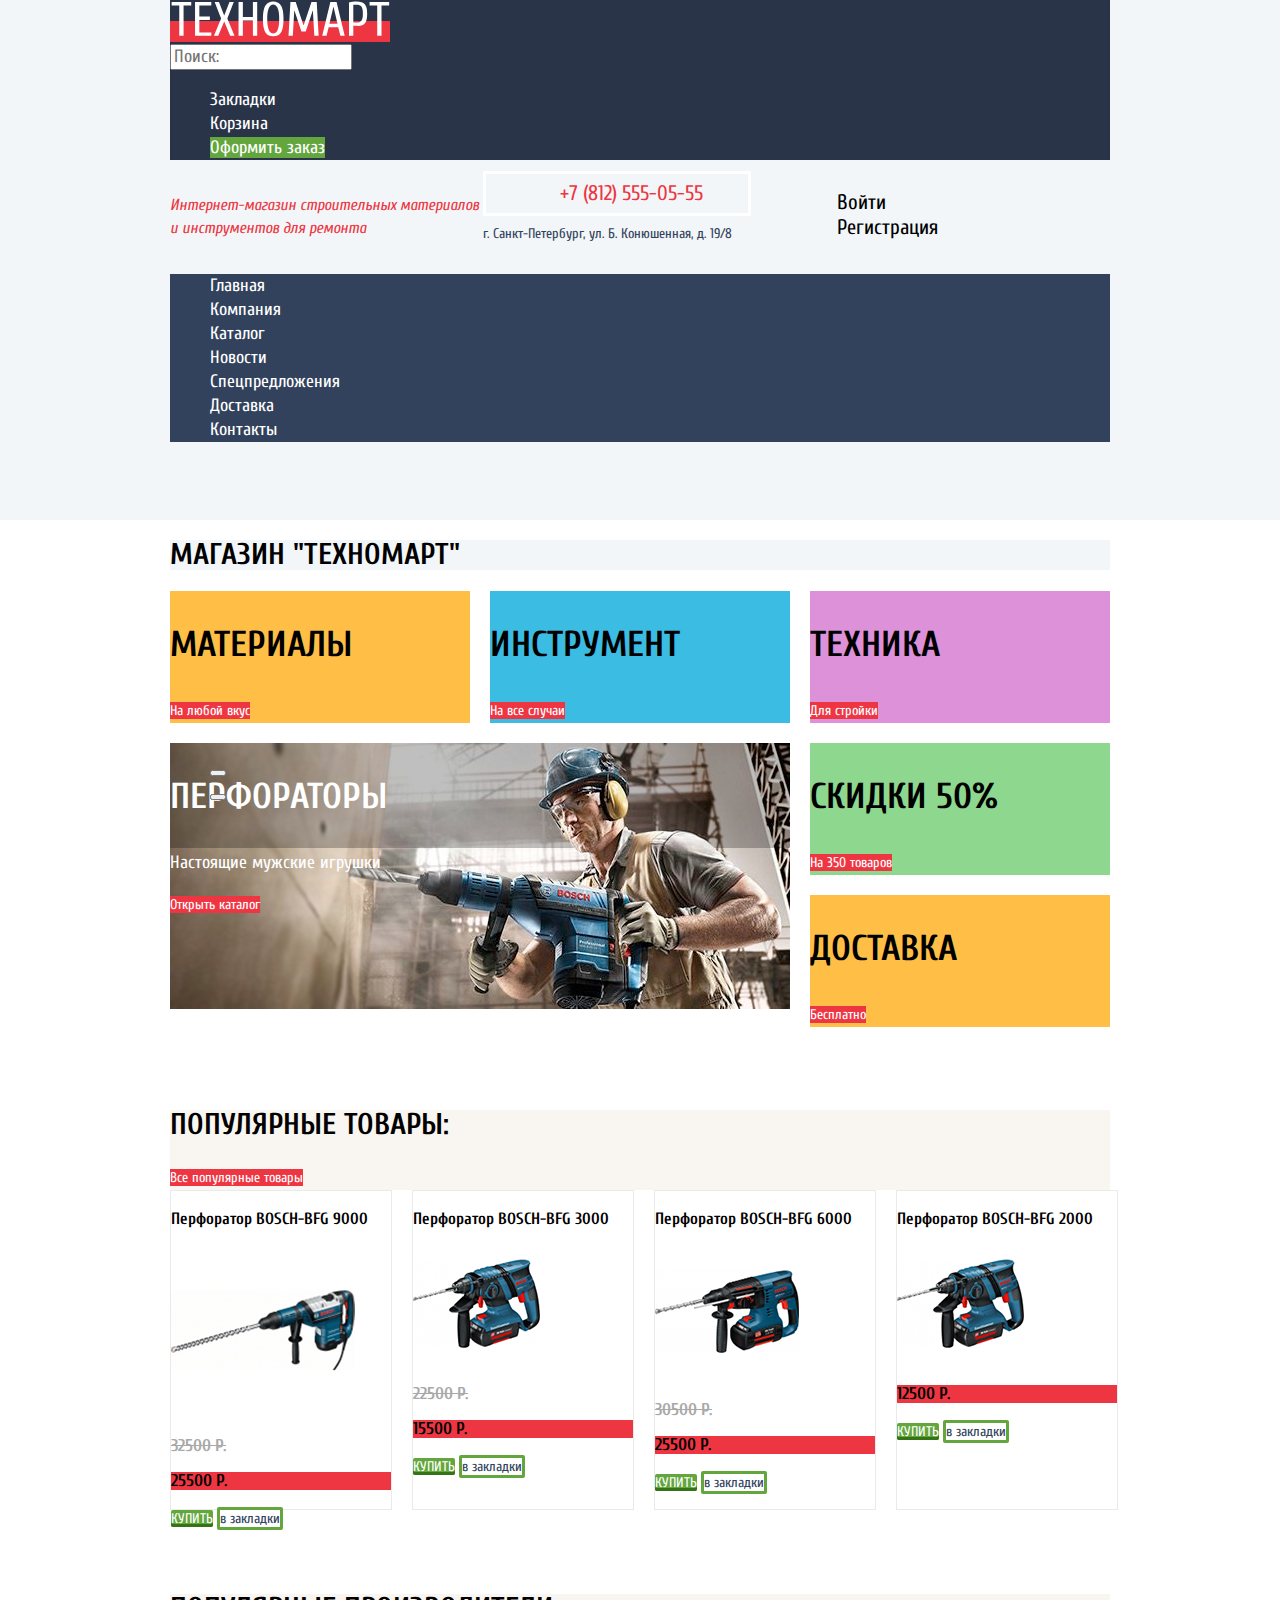
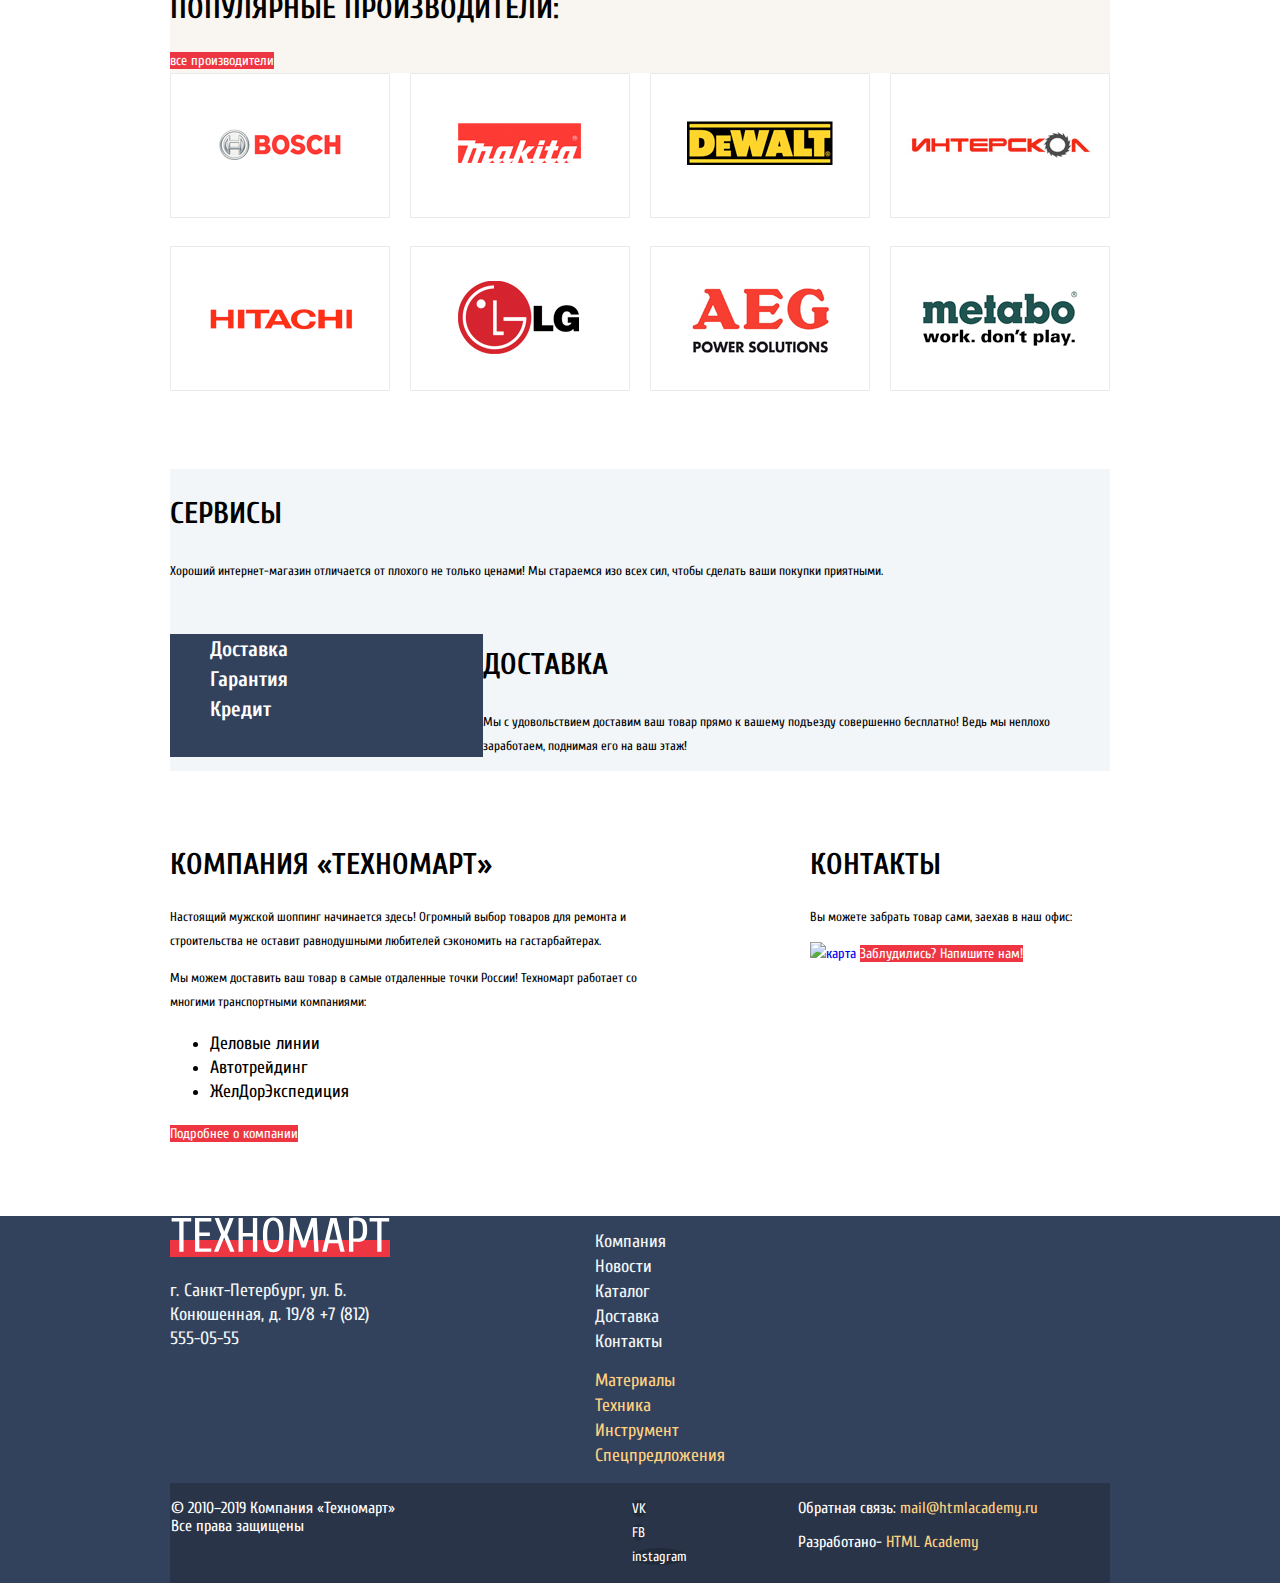
==== index.html @ 8d233dd9 "Update index.html" ====
<!DOCTYPE html>
<html class="page" lang="ru">
<head>
  <meta charset="UTF-8">
  <title>Магазин "Техномарт"</title>
  <link rel="stylesheet" href="https://fonts.googleapis.com/css2?family=Cuprum:wght@400;700&family=PT+Sans:wght@400;700&display=swap">
  <link href="css/normalize.css" rel="stylesheet">
  <link href="css/style.css" rel="stylesheet">
</head>
<body class="page-body">
<header class="main-header">
    <div class="main-navigation-wrapper">
        <div class="header-top">
            <a class="main-logo"> 
                <img src="img/logo.svg" width="220" height="47" alt="логотип Техномарт">
            </a>
            <form class="search" action="#" method="post">
                <input type="search" name="search" placeholder="Поиск:">
            </form>
            <ul class="checkout">
                <li><a class="marks" href="blank.html">Закладки</a></li>
                <li><a class="basket" href="blank.html">Корзина</a></li>
                <li><a class="make-order" href="blank.html">Оформить заказ</a></li>
            </ul>
        </div>
        <div class="information">
            <div class="information-column-left">
                <p class="store-description"><i>Интернет-магазин строительных материалов и инструментов для ремонта
                </i></p>
            </div>
            <div class="information-column-middle">
                <a class="telephone" href="tel:+7 (812) 555-05-55">+7 (812) 555-05-55</a>
                <p class="address">г. Санкт-Петербург, ул. Б. Конюшенная, д. 19/8</p>
            </div>
            <div class="information-column-right">
                <ul class="registration">
                    <li><a href="blank.html">Войти</a></li>
                    <li><a href="blank.html">Регистрация</a></li>
                </ul>
            </div>
        <nav class="main-navigation">
            <ul class="main-navigation-list">
                <li> <a>Главная</a></li>
                <li> <a href="blank.html">Компания</a></li>
                <li> <a href="сatalog.html">Каталог</a></li>
                <li> <a href="blank.html">Новости</a></li>
                <li> <a href="blank.html">Спецпредложения</a></li>
                <li> <a href="blank.html">Доставка</a></li>
                <li> <a href="blank.html">Контакты</a></li>
            </ul>
        </nav>
    </div>
</header>
<main class="container ">
    <h1>Магазин "Техномарт"</h1>
    <section class="offer">
        <h2 class="visually-hidden">предложение</h2>
        <div class="materials">
                <h3>Материалы</h3>
                <a class="entry-category" href="blank.html">На любой вкус</a>
        </div>
        <div class="tools">
            <h3>Инструмент</h3>
            <a class="entry-category" href="blank.html">На все случаи</a>
        </div>
        <div class="technics">
            <h3>Техника</h3>
            <a href="blank.html">Для стройки</a>
        </div>
        <div class="discounts">
            <h3>Скидки 50%</h3>
            <a class="entry-category" href="blank.html">На 350 товаров</a>
        </div>
        <div class="delivery">
            <h3>Доставка</h3>
            <a class="entry-category" href="blank.html">Бесплатно</a>
        </div>
    <section class="slider">
        <div class="slide slide-active slide-perforator">
            <h3>Перфораторы</h3>
            <p>Настоящие мужские игрушки</p>
            <a class="open-button" href="сatalog.html">Открыть каталог</a> 
        </div>
        <div class="slide slide-drill">
            <h3>Дрели</h3>
            <p>Соседям на радость!</p>
            <a class="open-button" href="сatalog.html">Открыть каталог</a>     
        </div>
        <ul class="arrows">
            <li><button class="arrow-button-prev"></button></li>
            <li><button class="arrow-button-next"></button></li>  
        </ul>
        <ul class="dots">
            <li><button class="dot-button dot-button-active"></button></li>
            <li><button class="dot-button"></button></li>
        </ul>           
    </section> 
    </section>          
    <section class="product">
        <div class="popular">
            <h2>Популярные товары:</h2>
            <a class="open-button" href="blank.html">Все популярные товары</a>
        </div>
        <ul class="popular-products-list">
            <li class="products-item">
                <h3>Перфоратор BOSCH-BFG 9000</h3>
                <img src="img/product03.jpg" width="184" height="164" alt="Перфоратор BOSCH-BFG 9000">
                <p class="old-price">32500 Р.</p>
                <p class="new-price">25500 Р.</p>
                <div class="buttons-wrapper">
                    <a class="buttons-wrapper-buy" href="blank.html">купить</a>
                    <a class="buttons-wrapper-marks" href="blank.html">в закладки</a>
                </div>
            </li>
            <li class="products-item new">
                <h3>Перфоратор BOSCH-BFG 3000</h3>
                <img src="img/product02.jpg" width="127" height="112" alt="Перфоратор BOSCH-BFG 3000">
                <p class="old-price">22500 Р.</p>
                <p class="new-price">15500 Р.</p>
                <div class="buttons-wrapper">
                    <a class="buttons-wrapper-buy" href="blank.html">купить</a>
                    <a class="buttons-wrapper-marks" href="blank.html">в закладки</a>
                </div>
            </li> 
            <li class="products-item">
                <h3>Перфоратор BOSCH-BFG 6000</h3>
                <img src="img/product01.jpg" width="144" height="128" alt="Перфоратор BOSCH-BFG 6000">
                <p class="old-price">30500 Р.</p>
                <p class="new-price">25500 Р.</p>
            <div class="buttons-wrapper">
                <a class="buttons-wrapper-buy" href="blank.html">купить</a>
                <a class="buttons-wrapper-marks" href="blank.html">в закладки</a>
            </div>
            </li>        
            <li class="products-item new">
                <h3>Перфоратор BOSCH-BFG 2000</h3>
                <img src="img/product02.jpg" width="127" height="112" alt="Перфоратор BOSCH-BFG 2000">
                <p class="new-price">12500 Р.</p>
                <div class="buttons-wrapper">
                    <a class="buttons-wrapper-buy" href="blank.html">купить</a>
                    <a class="buttons-wrapper-marks" href="blank.html">в закладки</a>
                </div> 
        </li>
    </ul>
    </section>
    <section class="producers">
        <div class="popular">
            <h2>Популярные Производители:</h2>
            <a class="open-button" href="blank.html">все производители</a>
        </div>
        <ul class="popular-producers-list">
            <li class="producers-item">
                <a href="#">
                <img src="img/bosch.png" width="220" height="145" alt="Bosch">
                </a>
            </li>
            <li class="producers-item">
                <a href="#">
                <img src="img/makita.png" width="220" height="145" alt="Makita">
                </a>
            </li>
            <li class="producers-item">
                <a href="#">
                <img src="img/dewalt.png" width="220" height="145" alt="DeWalt">
                </a>
            </li>
            <li class="producers-item">
                <a href="#">
                <img src="img/interskol.png" width="220" height="145" alt="Интерскол">
                </a>
            </li>
            <li class="producers-item">
                <a href="#">
                <img src="img/hitachi.png" width="220" height="145" alt="Hitachi">
                </a>
            </li>
            <li class="producers-item">
                <a href="#">
                <img src="img/lg.png" width="220" height="145" alt="LG">
                </a>
            </li>
            <li class="producers-item">
                <a href="#">
                <img src="img/aeg.png" width="220" height="145" alt="AEG power solutions">
                </a>
            </li>
            <li class="producers-item">
                <a href="#">
                <img src="img/metabo.png" width="220" height="145" alt="Metabo work. don't play">
                </a>
            </li>
        </ul>
    </section>
    <section class="services">
        <div class="services-describe">
            <h3>Сервисы</h3>
            <p>Хороший интернет-магазин отличается от плохого не только ценами!
            Мы стараемся изо всех сил, чтобы сделать ваши покупки приятными.</p>
        </div>
        <ul class="services-list">
            <li> <a class="services-link services-link-active" href="#">Доставка</a></li>
            <li> <a class="services-link"  href="#">Гарантия</a></li>
            <li> <a class="services-link" href="#">Кредит</a></li>
        </ul>
        <div class="delivery-service service-item service-active">
            <h3>Доставка</h3>
            <p>Мы с удовольствием доставим ваш товар прямо 
            к вашему подъезду совершенно бесплатно!
            Ведь мы неплохо заработаем, 
            поднимая его на ваш этаж!</p> 
        </div>
        <div class="guarantee-service service-item">
            <h3>Гарантия</h3>
            <p>Если купленный у нас товар поломается или заискрит, а также в случае пожара, спровоцированного его возгоранием,  вы всегда можете быть уверены в нашей гарантии. Мы обменяем сгоревший товар на новый. Дом уж восстановите как-нибудь сами.</p>
        </div>
        <div class="credit-service service-item">
            <h3>Кредит</h3> 
            <p>Залезть в долговую яму стало проще! Кредитные консультанты придут вам на помощь.</p>
        </div>
    </section>
    <section class="company">
        <div class="company-column-left">
            <h2>Компания «Техномарт»</h2>
            <p>Настоящий мужской шоппинг начинается здесь! Огромный выбор товаров для ремонта и строительства не оставит равнодушными любителей сэкономить на гастарбайтерах.</p>
            <p>Мы можем доставить ваш товар в самые отдаленные точки России!
            Техномарт работает со многими транспортными компаниями:</p>
            <ul class="delivery-method-list">
                <li class="delivery-method-item">Деловые линии</li>
                <li class="delivery-method-item">Автотрейдинг</li>
                <li class="delivery-method-item">ЖелДорЭкспедиция</li>
            </ul>
            <a class="open-button" href="blank.html">Подробнее о компании</a>
        </div>
        <div class="company-column-right">
            <h2>Контакты</h2>
            <p>Вы можете забрать товар сами, 
            заехав в наш офис:</p>
            <a class="map" href="#"><img src="img/map.png" width="300" height="158" alt="карта"></a>
            <a class="open-button" href="blank.html">Заблудились? Напишите нам!</a>
        </div>
    </section>
</main>
<footer class="main-footer">
    <div class="footer-container">
        <div class="footer-row-top">
            <div class="address">
                <a class="main-logo">
                 <img src="img/logo.svg" width="220" height="47" alt="логотип Техномарт">
                </a>
                <p>г. Санкт-Петербург, ул. Б. Конюшенная, д. 19/8
             +7 (812) 555-05-55</p>
            </div>
            <div class="footer-navigation">
                <ul class="site-navigation">
                    <li> <a href="blank.html">Компания</a></li>
                    <li> <a href="blank.html">Новости</a></li>
                    <li> <a href="сatalog.html">Каталог</a></li>
                    <li> <a href="blank.html">Доставка</a></li>
                    <li> <a href="blank.html">Контакты</a></li>  
                </ul>
                <ul class="catalog-navigation">
                    <li><a href="blank.html">Материалы</a></li>
                    <li><a href="blank.html">Техника</a></li>
                    <li><a href="blank.html">Инструмент</a></li>
                    <li><a href="blank.html">Спецпредложения</a></li> 
                </ul>
            </div>
        </div>
    <section class="about-us">
        <p>© 2010–2019 Компания «Техномарт» <br>Все права защищены</p>
        <ul class="social-buttons">
           <li><a class="social-button vk" href="#">VK</a></li>  
           <li><a class="social-button fb" href="#">FB</a></li>
           <li><a class="social-button instagram" href="#">instagram</a></li>
        </ul>
    <div class="feedback">
        <p>
        Обратная связь:
        <a class="mail" href="mailto:mail@htmlacademy.ru">mail@htmlacademy.ru</a>
        </p>
        <p>
        Разработано-
        <a class="designed" href="https://htmlacademy.ru/intensive/htmlcss">HTML Academy</a>
        </p>
    </div>
    </section>
    </div>
</footer>
</body>
</html>
---- css/style.css ----
:root {
    --basic-dark: #000000;
    --basic-dark-blue: #293449;
    --basic-grey: #888888;
    --basic-light-beige: #F9F5F0;
    --basic-light-gray: #F2F6F8;
    --basic-dark-gray: #32425C;
    --button-red:  #EE3643;
    --button-active-red: #CA2C37;
    --button-eror-dark-red: #BA2732;
    --button-green: #63A63E;
    --button-success-light-green: #5FBB2D;
    --button-active-green:#518534;
    --button-eror-dark: #161D29;
    --basic-white: #FFFFFF;
    --image-orange: #FFBF47;
    --image-blue: #3BBCE3;
    --image-violet: #DC91D8;
    --image-light-green: #8ED78F;
    --basic-orange-light: #F9F5F0;
    --old-price-gray: #A9A9A9;
    --transparent: rgba(255, 255, 255, 0.5);
    --white-transparent: rgba(255, 255, 255, 0.3);
    --producer-borders: #EAEAEA;
    --white-address:  #F3F7F9;
    --navigation-orange: #FFD180;
    --footer-grey-blue:  rgba(50, 66, 92, 1);
    --basic-greylight: #C5C5C5;
    --white-border: #E5E5E5;
}

body {
    min-width: 1200px;
    margin: 0;
    padding: 0;
    font-family: "Cuprum", Arial, sans-serif;
    font-size: 14px;
    line-height: 24px;
    font-weight: 400;
    color: var(--basic-dark);
    background-color: var(--basic-white);
}

a {
    text-decoration: none;
}
  
img {
    max-width: 100%;
    height: auto;
}

.page {
    height: 100%;
}

.page-body {
    min-height: 100%;
    display: grid;
    grid-template-rows: min-content 1fr min-content;
    align-content: start;
}

.container {
    width: 940px;
    margin: 0 auto;
    padding: 0 10px;
}

.main-header {
    background-color: var(--basic-light-gray);
}

.main-navigation-wrapper {
    width: 940px;
    background-color: var(--basic-light-gray);
    margin: 0 auto;
}

.main-navigation {
    grid-column: 1/-1;
}

.information {
    display: grid;
    grid-template-columns: 1fr 1fr 1fr;
}


.header-top {
    margin: 0;
    padding: 0;
    font-size: 18px;
    color: var(--basic-white);
    background-color: var(--basic-dark-blue);
}

.main-logo {
    text-transform: uppercase;
    background-color: var(--button-red);
}

.checkout {
    list-style: none;
}

.checkout a {
    color: var(--basic-white); 
}

.checkout a:active {
    color: var(--transparent);
}

.marks:active {
    background-color: var(--button-eror-dark);
}

.main-logo:active {
    background-color: var(--button-eror-dark-red)
}

.make-order {
    background-color: var(--button-green)
}

.make-order:hover {
    background-color: var(--button-success-light-green);
}

.make-order a:active,
.marks a:active,
.basket a:active,
.main-logo a:active {
    color:var(--transparent);
}

.store-description {
    font-size: 16px;
    line-height: 23px;
    color:var(--button-red);
}

.telephone {
   font-size: 21px;
    line-height: 30px;
    color:var(--button-red); 
}

.address {
    color: var(--basic-dark-blue);
}

.registration {
    list-style: none;
    color: var(--basic-dark);
}

.registration a {
    font-size: 21px;
    line-height: 21px;
    color: var(--basic-dark);
}

.offer-list {
    font-size: 24px;
    line-height: 30px;
    color: var(--basic-white);
    list-style: none;
}

.offer-list a {
    color: var(--basic-white);
}

.main-navigation {
    list-style: none;
    margin: 0;
    padding: 0;
    padding-bottom: 60px;
}

.main-navigation-list {
    font-size: 18px;
    line-height: 24px;
    background-color: var(--basic-dark-gray);
    list-style: none;
}

.main-navigation-list a {
    color:var(--basic-white);
}

/*main*/

.visually-hidden {
    display: none;
}

.offer {
    width: 940px;
    display: grid;
    grid-template-columns: 300px 300px 300px;
    grid-template-rows: auto auto auto;
    gap: 20px;
    padding-bottom: 59px; 
    margin: 0 auto;
}

.materials,
.delivery {
    background-color: var(--image-orange);
}

.tools {
    background-color: var(--image-blue)
}

.technics {
    background-color: var(--image-violet)
}

.discounts {
    background-color: var(--image-light-green)
}

.technics a,
.discounts a,
.tools a,
.materials a,
.odelivery a {
    background-color: var(--white-transparent);
}

.arrows,
.dots {
    position: absolute;
}

.slide {
    display: none;
    background-color: rgba(0, 0, 0, 0.25);
    color: var(--basic-white);
    width: 100%;
    height: 100%;
    position: absolute;
}

.slide-active {
    display: block;
}

.slide-perforator {
    background-image: url(../img/slide-perforator.jpg);
    background-repeat: no-repeat;

}

.slider {
    grid-column-start: 1;
    grid-column-end: 3;
    grid-row-start: 2;
    grid-row-end: 4;
    position: relative;
    width: 620px;
    height: 266px;
}

.slide-drill {
    background-image: url(../img/slide-drill.jpg);
    background-repeat: no-repeat;
}
   
.offer .arrows,
.offer .dots {
    position: absolute;
    list-style: none;
}

.offer h3 {
    font-weight: bold;
    font-size: 36px;
    line-height: 36px;
    text-transform: uppercase;
}

.offer p {
    font-size: 18px;

}

.offer a {
    background-color: var(--button-red);
    color: var(--basic-white);
    line-height: 18px;
}

.popular-products-list {
    display: grid;
    grid-template-columns: 1fr 1fr 1fr 1fr;
    gap: 20px;
    padding-bottom: 59px;
    padding-left: 0px;
    margin: 0 auto;
}

.products-item {
    border: 1px solid var(--producer-borders);
    width: 220px;
    height: 318px;
    list-style: none;
}

.open-button {
    font: inherit;
    text-align: center;
    background-color: var(--button-red);
    color: var(--basic-white);
    vertical-align: middle;
    border: none;
}

.popular {
    background-color: var(--basic-orange-light)
}

.popular h2 {
    font-size: 30px;
    line-height: 30px;
    display: flex;
    align-items: center;
    text-transform: uppercase;
}

.new-price {
    font-weight: bold;
    font-size: 17px;
    line-height: 18px;
    background-color: var(--button-red);
    display: flex;
    align-items: center;
    text-align: center;
    text-transform: uppercase;
}

.old-price {
    color: var(--old-price-gray);
    font-weight: bold;
    font-size: 17px;
    line-height: 18px;
    text-decoration: line-through;
    text-transform: uppercase;
}

.buttons-wrapper-buy {
    background-color: var(--button-green);
    color: var(--basic-white);
    box-shadow: inset 0px -3px 0px #367315;
    border-radius: 2px;
    align-items: center;
    text-align: center;
    text-transform: uppercase;
    line-height: 18px;
}

.buttons-wrapper-buy:hover {
    background-color: var(--button-success-light-green);
    box-shadow: inset 0px -3px 0px #367315;
    border-radius: 2px;
}

.buttons-wrapper-buy:active {
    background-color: var(--button-active-green);
    box-shadow: inset 0px -3px 0px #367315;
    border-radius: 2px;
}

.buttons-wrapper-marks {
    color: var(--basic-dark-gray);
    border:  3px solid var(--button-green);
    box-sizing: border-box;
    border-radius: 2px;
}

.buttons-wrapper-marks:hover {
    border: 3px solid var(--basic-dark-gray);
    border-radius: 2px;
}

.buttons-wrapper-marks:active {
    color: var(--old-price-gray);
    border-color: var(--old-price-gray);
}

.popular-producers-list {
    display: grid;  
    grid-template-columns: 1fr 1fr 1fr 1fr;
    gap: 20px;
    list-style: none;
    padding-bottom: 70px;
    padding-left: 0px;
    margin:0 auto;
}

.popular-producers-item {
    width: 220px;
    height: 145px;
    list-style: none;
    background-color: var(--basic-white);
    border: 1px solid var( --producer-borders);
}

.services {
    display: grid;
    width: 940px;
    grid-template-columns: 1fr 1fr 1fr;
    grid-template-rows: 1fr 1fr;
    background-color: var(--basic-light-gray);
    margin-bottom: 54px;
    position: relative;
}

.services-describe {
    grid-column: 1/4;
    grid-row: 1/2;
}

.service-item {
    grid-column: 2/4;
    grid-row: 2/3;
    display: none;
    position: relative;
}

.service-active {
    display: block;
}

.services h3 { 
    font-size: 30px;
    line-height: 30px;
    text-transform: uppercase;
}

.services p {
    font-size: 13px;
    line-height: 24px;
}

.services-list {
    background-color: var(--basic-dark-gray);
    list-style: none;
}
.services-link {
    font-weight: bold;
    font-size: 21px;
    line-height: 30px;
    color: var(--basic-white);
}

.services-link:focus {
    background-color: var(--basic-white);
    color: var(--basic-dark-gray)
}

.services-link:hover {
    background-color: var(--basic-dark-blue);
}

.company h2 {
    font-size: 30px;
    line-height: 30px;
    text-transform: uppercase;
}

.company {
    width: 940px;
    display: grid;
    grid-template-columns: 1fr 1fr;
    margin-bottom: 70px;
}

.company-column-right {
    width: 300px;
    justify-self: end;
}

.company p,
.contacts p {
    font-size: 13px;
    line-height: 24px;
}

.delivery-method-list {
    list-style-image:url(#);
    font-size: 18px;
    line-height: 24px;
}

.open-button {
    width: 300px;
}

.main-footer {
    background-color: var( --footer-grey-blue);
}

.footer-container {
    grid-template-columns: 1fr 2fr;
    grid-row: 1fr 1fr;
    width: 940px;
    margin: 0 auto;
    padding: 0 10px;
}

.footer-row-top {
    display: grid;
    grid-column: 1/2;
    margin-top: 0;
}

.footer-navigation {
    grid-column: 2/3;
}

.about-us {
    display: grid;
    grid-template-columns: 1fr 1fr 1fr;
}

.address p{
    color: var(--white-address);
    font-size: 18px;
    line-height: 24px;
    position: absolute;
}

.site-navigation {
    list-style: none;
}

.site-navigation a {
    font-size: 18px;
    line-height: 24px;
    color: var(--basic-light-gray);
}

.catalog-navigation {
    list-style: none;
}

.catalog-navigation a {
    font-size: 18px;
    line-height: 24px;
    color: var(--navigation-orange);
}

.about-us {
    background-color: var(--basic-dark-blue);
}

.about-us p {
    color: var(--basic-white);
    font-size: 16px;
    line-height: 18px;
    padding-left: 1px;
}
  
.social-buttons {
    list-style: none;
    justify-self: center;
}
  
.social-buttons a {
    color: var(--basic-white);
}
 
.feedback {
    padding-right: 1px;
}

.feedback p {
    font-size: 16px;
    line-height: 18px;
    color: var(--basic-white);
}
  
.feedback a {
    color: var(--navigation-orange);
    font-size: 16px;
    line-height: 18px;
}
/*catalog*/

.name {
    font-size: 21px;
    line-height: 21px;
    color: var(--basic-dark);
    background-color: var(--basic-white);
}

.telephone {
    border: 3px solid #FFFFFF;
    padding: 7px 45px 8px 74px;
}

.address {
    color: var(--basic-dark-gray);
    font-size: 14px;
    line-height: 24px;
    position: absolute;
}

.perforators-list {
    display: grid;
    grid-template-columns: 220px 220px 220px;
    grid-template-rows: 318px 318px 318px;
    column-gap: 20px;
    row-gap: 18px;
    margin-bottom: 48px;
    margin-right: 0px;
    position: relative;
}

.describe {
    grid-column: 1/3;
}

.name:hover {
    color: var(--basic-dark);
}

.login-area {
    list-style: none;
    font-size: 16px;
    line-height: 18px;
}

.area-item {
    color: var(--basic-dark-gray);
}

.area-item:hover {
    color: var(--button-red);
}

.name,
.area-item:active {
    color: var(--basic-greylight);
}

/*main container*/

.page-catalog {
    display: grid;
    grid-template-columns: 220px 1fr;
    align-content: start;
    margin-bottom: 59px;
}

.page-catalog .page-title {
    grid-column: 1 / -1;
    margin-bottom: 20px;
}

.page-title {
    padding: 29px 739px 30px 29px;
}

.page-catalog .breadcrumbs {
    grid-column: 1 / -1;
    margin-bottom: 20px;
}

.breadcrumbs {
    list-style: none;
    font-size: 13px;
    line-height: 18px;
    text-transform: uppercase;
    padding: 0;
}
  
  .crumb {
    color: var(--basic-dark);
}
  
  .container h1 {
    font-size: 30px;
    line-height: 30px;
    text-transform: uppercase;
    background-color: var(--basic-light-gray);
}
  
.perforators{
    margin-left: 20px;
}

  .pagination {
    font-size: 13px;
    line-height: 18px;
    list-style: none;
}
  
  .pagination a {
    color: var(--basic-dark);
    border: 1px solid var(--white-border);
    box-sizing: border-box;
    border-radius: 2px;
}

  .pagination a:active {
    border-color: var(--button-red);
}
  
  .pagination a:focus {
    background-color: var(--button-red);  
    border-color: var(--button-red);
}

.pagination a:hover {
    border-color: var(--basic-greylight);
}
  
  .feedback a:hover {
    text-decoration: underline;
}
  
  .feedback a:active {
   color: var(--button-red); 
    text-decoration: none;
}
  
  .social-button {
    border-radius: 50%;
    background: linear-gradient(0deg, #212A3A, #212A3A);
}
  
  .social-button:hover {
    border-radius: 50%;
    background: var(--button-red);
}
  
  .social-button:active {
    border-radius: 50%;
    background: var(--button-red);
}
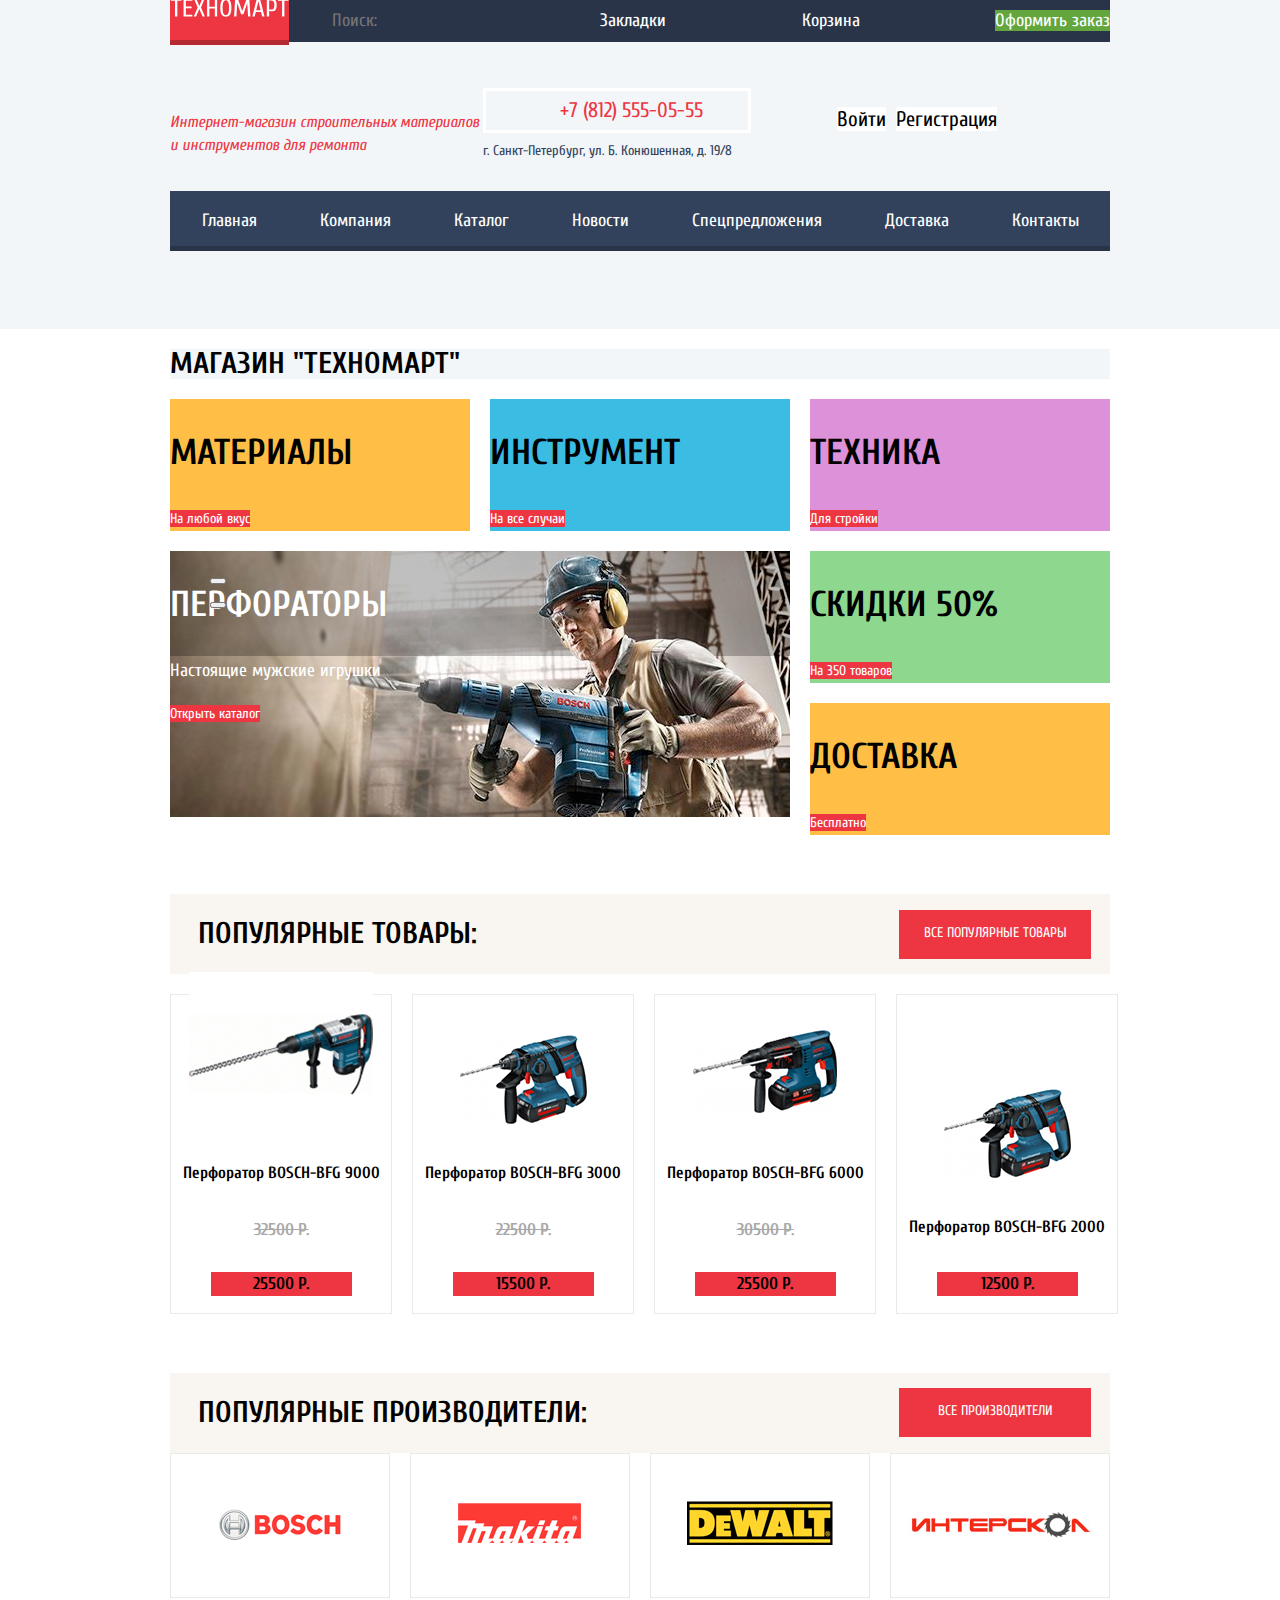
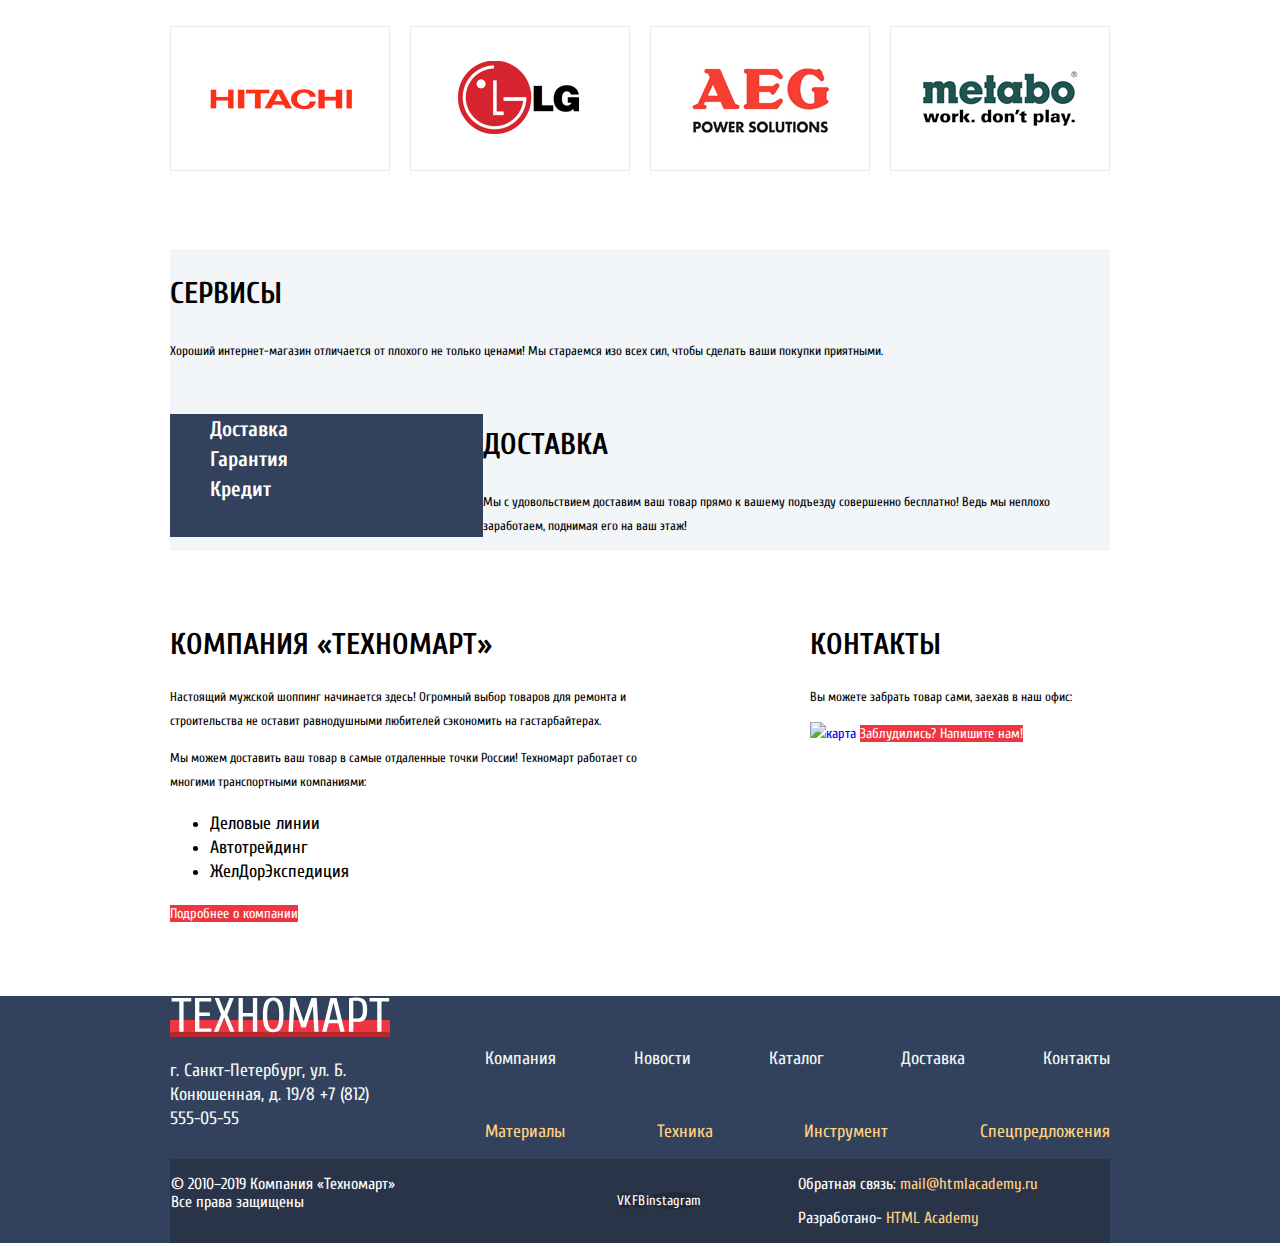
==== commit a1d55382: "Update index.html" ====
--- a/index.html
+++ b/index.html
@@ -102,9 +102,11 @@
             <a class="open-button" href="blank.html">Все популярные товары</a>
         </div>
         <ul class="popular-products-list">
-            <li class="products-item">
+            <li class="products-item">   
+                <div class="product-item-image">
+                     <img src="img/product03.jpg" width="184" height="164" alt="Перфоратор BOSCH-BFG 9000">
+                </div>
                 <h3>Перфоратор BOSCH-BFG 9000</h3>
-                <img src="img/product03.jpg" width="184" height="164" alt="Перфоратор BOSCH-BFG 9000">
                 <p class="old-price">32500 Р.</p>
                 <p class="new-price">25500 Р.</p>
                 <div class="buttons-wrapper">
@@ -113,8 +115,10 @@
                 </div>
             </li>
             <li class="products-item new">
+                <div class="product-item-image">
+                    <img src="img/product02.jpg" width="127" height="112" alt="Перфоратор BOSCH-BFG 3000">
+                </div>
                 <h3>Перфоратор BOSCH-BFG 3000</h3>
-                <img src="img/product02.jpg" width="127" height="112" alt="Перфоратор BOSCH-BFG 3000">
                 <p class="old-price">22500 Р.</p>
                 <p class="new-price">15500 Р.</p>
                 <div class="buttons-wrapper">
@@ -123,8 +127,10 @@
                 </div>
             </li> 
             <li class="products-item">
-                <h3>Перфоратор BOSCH-BFG 6000</h3>
-                <img src="img/product01.jpg" width="144" height="128" alt="Перфоратор BOSCH-BFG 6000">
+                <div class="product-item-image">
+                    <img src="img/product01.jpg" width="144" height="128" alt="Перфоратор BOSCH-BFG 6000">
+                </div>
+                    <h3>Перфоратор BOSCH-BFG 6000</h3>
                 <p class="old-price">30500 Р.</p>
                 <p class="new-price">25500 Р.</p>
             <div class="buttons-wrapper">
@@ -133,8 +139,10 @@
             </div>
             </li>        
             <li class="products-item new">
-                <h3>Перфоратор BOSCH-BFG 2000</h3>
-                <img src="img/product02.jpg" width="127" height="112" alt="Перфоратор BOSCH-BFG 2000">
+                <div class="product-item-image">
+                    <img src="img/product02.jpg" width="127" height="112" alt="Перфоратор BOSCH-BFG 2000">
+                </div>
+                    <h3>Перфоратор BOSCH-BFG 2000</h3>
                 <p class="new-price">12500 Р.</p>
                 <div class="buttons-wrapper">
                     <a class="buttons-wrapper-buy" href="blank.html">купить</a>
--- a/css/style.css
+++ b/css/style.css
@@ -68,6 +68,7 @@
 }
 
 .main-header {
+    width: 100%;
     background-color: var(--basic-light-gray);
 }
 
@@ -88,23 +89,42 @@
 
 
 .header-top {
-    margin: 0;
-    padding: 0;
+    display: flex;
+    width: 100%;
+    height: 42px;
+    align-items: center;
+    margin-bottom: 53px;
     font-size: 18px;
     color: var(--basic-white);
     background-color: var(--basic-dark-blue);
 }
 
+
+.search input {
+    width: 271px;
+    padding-left: 43px;
+    background-color: var(--basic-dark-blue);
+    border: 0px;
+}
+
 .main-logo {
-    text-transform: uppercase;
+    width: 220px;
+    height: 47px;
     background-color: var(--button-red);
+    box-shadow: inset 0px -5px 0px rgba(0, 0, 0, 0.24);
 }
 
 .checkout {
+    display: flex;
+    height: 42px;
+    width: 100%;
+    justify-content: space-between;
+    align-items: center;
     list-style: none;
 }
 
 .checkout a {
+    width: 150px;
     color: var(--basic-white); 
 }
 
@@ -135,6 +155,10 @@
     color:var(--transparent);
 }
 
+.search input:hover {
+    background-color: var(--basic-white);
+}
+
 .store-description {
     font-size: 16px;
     line-height: 23px;
@@ -152,6 +176,7 @@
 }
 
 .registration {
+    display: flex;
     list-style: none;
     color: var(--basic-dark);
 }
@@ -159,7 +184,9 @@
 .registration a {
     font-size: 21px;
     line-height: 21px;
+    margin-right: 10px;
     color: var(--basic-dark);
+    background-color: var(--basic-white);
 }
 
 .offer-list {
@@ -181,9 +208,17 @@
 }
 
 .main-navigation-list {
+    display: flex;
+    width: 940px;
+    height: 60px;
+    justify-content: space-around;
+    align-items: center;
+    padding-right: 0;
+    padding-left: 0;
     font-size: 18px;
     line-height: 24px;
     background-color: var(--basic-dark-gray);
+    box-shadow: inset 0px -5px 0px #293449;
     list-style: none;
 }
 
@@ -295,6 +330,32 @@
     line-height: 18px;
 }
 
+.popular {
+    width: 940px;
+    display: flex;
+    justify-content: space-between;
+    align-items: center;
+    background-color: var(--basic-orange-light)
+}
+
+.popular h2 {
+    font-size: 30px;
+    line-height: 30px;
+    align-items: center;
+    text-transform: uppercase;
+    padding-left: 28px; 
+}
+
+.popular a {
+    font-size: 14px;
+    text-align: center;
+    width: 192px;
+    height: 38px;
+    margin-right: 19px;
+    padding-top: 11px;
+    text-transform: uppercase;
+}
+
 .popular-products-list {
     display: grid;
     grid-template-columns: 1fr 1fr 1fr 1fr;
@@ -305,10 +366,34 @@
 }
 
 .products-item {
+    display: flex;
+    flex-wrap: wrap;
+    justify-content: center;
+    align-content: flex-end;
     border: 1px solid var(--producer-borders);
     width: 220px;
     height: 318px;
     list-style: none;
+    margin-top: 20px;
+}
+
+.products-item img {
+
+    margin-top: 6px;
+}
+
+.products-item h3 {
+    text-align: center;
+    order: 2;
+}
+
+.products-item p {
+    text-align: center;
+    order: 3;
+}
+
+.buttons-wrapper {
+    display: none;
 }
 
 .open-button {
@@ -320,36 +405,25 @@
     border: none;
 }
 
-.popular {
-    background-color: var(--basic-orange-light)
-}
-
-.popular h2 {
-    font-size: 30px;
-    line-height: 30px;
-    display: flex;
-    align-items: center;
-    text-transform: uppercase;
-}
-
 .new-price {
+    width: 141px;
     font-weight: bold;
     font-size: 17px;
-    line-height: 18px;
     background-color: var(--button-red);
-    display: flex;
-    align-items: center;
     text-align: center;
     text-transform: uppercase;
 }
 
 .old-price {
+    width: 170px;
     color: var(--old-price-gray);
     font-weight: bold;
     font-size: 17px;
-    line-height: 18px;
     text-decoration: line-through;
     text-transform: uppercase;
+    text-align: center;
+    margin-bottom: 13px;
+  
 }
 
 .buttons-wrapper-buy {
@@ -501,6 +575,8 @@
     width: 300px;
 }
 
+/*footer*/
+
 .main-footer {
     background-color: var( --footer-grey-blue);
 }
@@ -536,7 +612,10 @@
 }
 
 .site-navigation {
-    list-style: none;
+    display: flex;
+    justify-content: space-between;
+    list-style: none;
+    padding-top: 37px;
 }
 
 .site-navigation a {
@@ -546,7 +625,10 @@
 }
 
 .catalog-navigation {
-    list-style: none;
+    display: flex;
+    justify-content: space-between;
+    list-style: none;
+    padding-top: 34px; 
 }
 
 .catalog-navigation a {
@@ -567,11 +649,16 @@
 }
   
 .social-buttons {
+    display: flex;
+    align-items: center;
     list-style: none;
     justify-self: center;
 }
   
 .social-buttons a {
+    width: 44px;
+    height: 44px;
+    padding-right: 1px;
     color: var(--basic-white);
 }
  
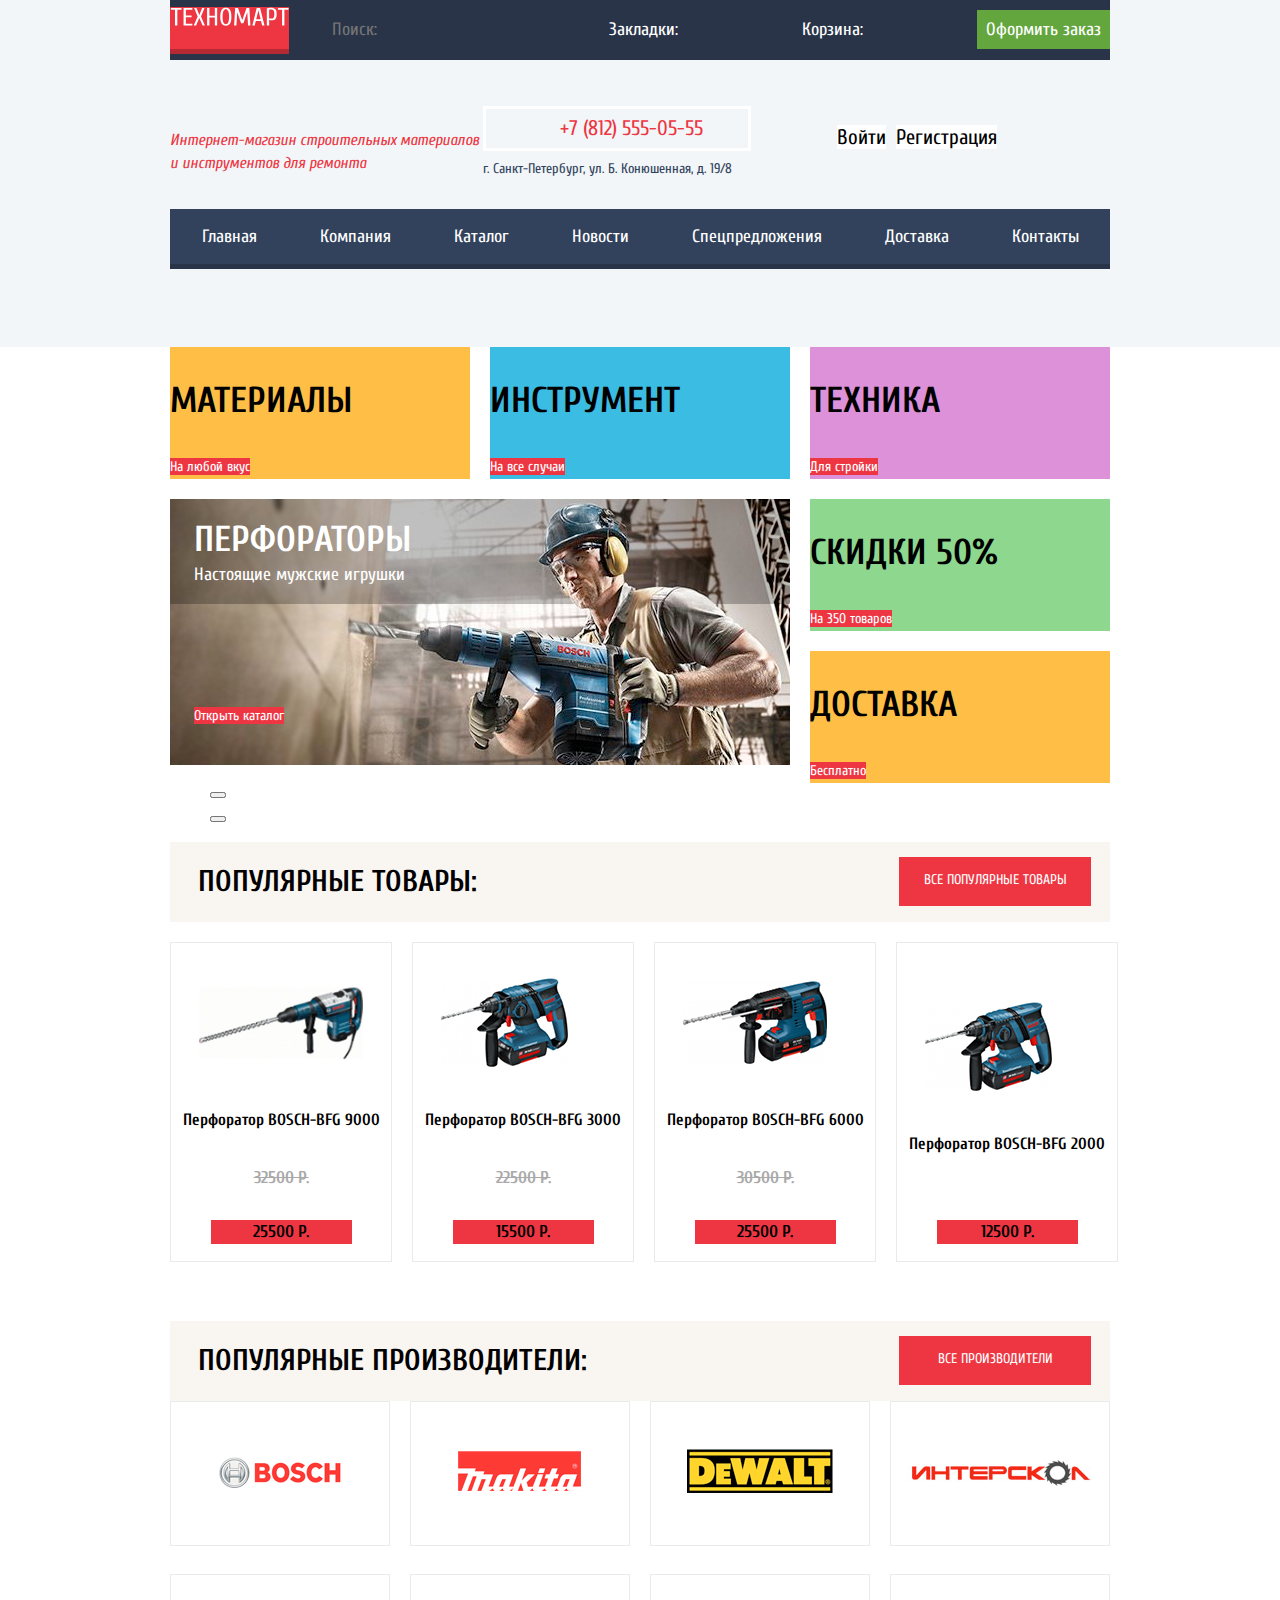
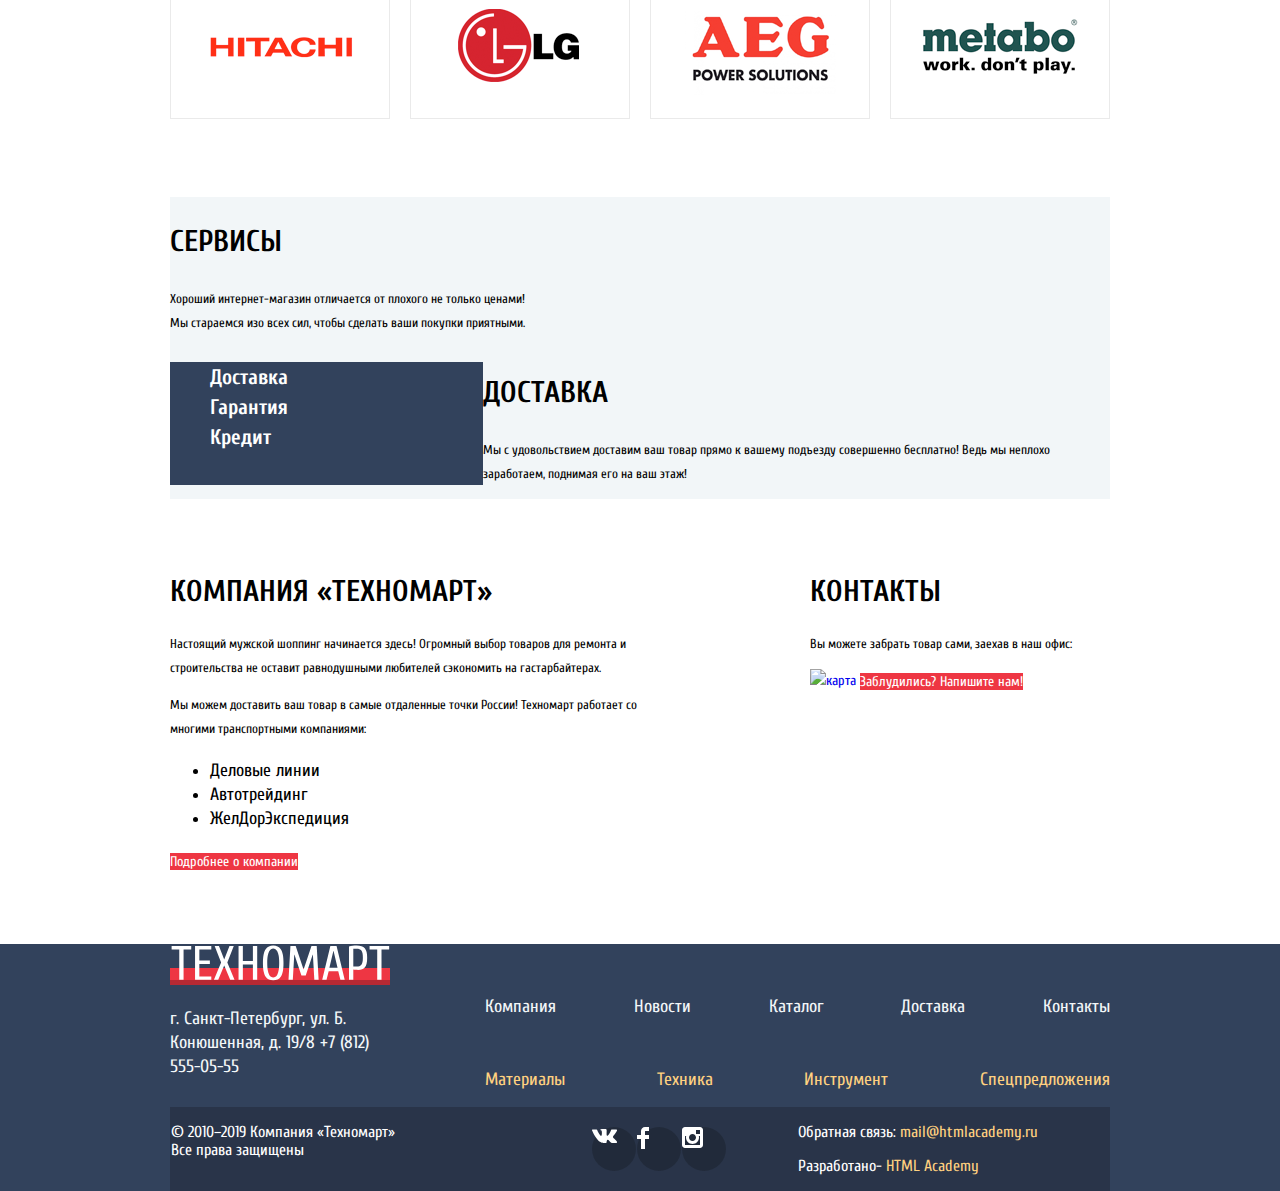
==== commit a6d1de8f: "Update index.html" ====
--- a/index.html
+++ b/index.html
@@ -15,11 +15,11 @@
                 <img src="img/logo.svg" width="220" height="47" alt="логотип Техномарт">
             </a>
             <form class="search" action="#" method="post">
-                <input type="search" name="search" placeholder="Поиск:">
+                <input  type="search" name="search" placeholder="Поиск:">
             </form>
             <ul class="checkout">
-                <li><a class="marks" href="blank.html">Закладки</a></li>
-                <li><a class="basket" href="blank.html">Корзина</a></li>
+                <li><a class="marks" href="blank.html">Закладки:</a></li>
+                <li><a class="basket" href="blank.html">Корзина:</a></li>
                 <li><a class="make-order" href="blank.html">Оформить заказ</a></li>
             </ul>
         </div>
@@ -34,10 +34,11 @@
             </div>
             <div class="information-column-right">
                 <ul class="registration">
-                    <li><a href="blank.html">Войти</a></li>
-                    <li><a href="blank.html">Регистрация</a></li>
+                    <li><a class="button-enter" href="blank.html">Войти</a></li>
+                    <li><a class="button-registration" href="blank.html">Регистрация</a></li>
                 </ul>
             </div>
+        </div>    
         <nav class="main-navigation">
             <ul class="main-navigation-list">
                 <li> <a>Главная</a></li>
@@ -52,7 +53,7 @@
     </div>
 </header>
 <main class="container ">
-    <h1>Магазин "Техномарт"</h1>
+    <h1 class="visually-hidden">Магазин "Техномарт"</h1>
     <section class="offer">
         <h2 class="visually-hidden">предложение</h2>
         <div class="materials">
@@ -79,12 +80,12 @@
         <div class="slide slide-active slide-perforator">
             <h3>Перфораторы</h3>
             <p>Настоящие мужские игрушки</p>
-            <a class="open-button" href="сatalog.html">Открыть каталог</a> 
+            <a class="open-button-slide" href="сatalog.html">Открыть каталог</a> 
         </div>
         <div class="slide slide-drill">
             <h3>Дрели</h3>
             <p>Соседям на радость!</p>
-            <a class="open-button" href="сatalog.html">Открыть каталог</a>     
+            <a class="open-button-slide" href="сatalog.html">Открыть каталог</a>     
         </div>
         <ul class="arrows">
             <li><button class="arrow-button-prev"></button></li>
@@ -143,7 +144,8 @@
                     <img src="img/product02.jpg" width="127" height="112" alt="Перфоратор BOSCH-BFG 2000">
                 </div>
                     <h3>Перфоратор BOSCH-BFG 2000</h3>
-                <p class="new-price">12500 Р.</p>
+                    <p class="old-price">   </p>
+                    <p class="new-price">12500 Р.</p>
                 <div class="buttons-wrapper">
                     <a class="buttons-wrapper-buy" href="blank.html">купить</a>
                     <a class="buttons-wrapper-marks" href="blank.html">в закладки</a>
@@ -202,7 +204,7 @@
     <section class="services">
         <div class="services-describe">
             <h3>Сервисы</h3>
-            <p>Хороший интернет-магазин отличается от плохого не только ценами!
+            <p>Хороший интернет-магазин отличается от плохого не только ценами!<br>
             Мы стараемся изо всех сил, чтобы сделать ваши покупки приятными.</p>
         </div>
         <ul class="services-list">
@@ -277,9 +279,21 @@
     <section class="about-us">
         <p>© 2010–2019 Компания «Техномарт» <br>Все права защищены</p>
         <ul class="social-buttons">
-           <li><a class="social-button vk" href="#">VK</a></li>  
-           <li><a class="social-button fb" href="#">FB</a></li>
-           <li><a class="social-button instagram" href="#">instagram</a></li>
+           <li><a class="social-button vk" href="#"><span class="visually-hidden">VK</span>
+            <svg width="26" height="15" viewBox="0 0 26 15" fill="none" xmlns="http://www.w3.org/2000/svg">
+                <path d="M15.5403 11.7281C16.4609 11.4384 17.6395 13.6406 18.8943 14.4834C19.836 15.1219 20.5573 14.9841 20.5573 14.9841L23.9017 14.9372C23.9017 14.9372 25.6495 14.8322 24.8232 13.4803C24.7549 13.3678 24.3389 12.4781 22.334 10.6472C20.2376 8.73186 20.5217 9.04218 23.0456 5.73093C24.5835 3.71249 25.1988 2.47968 25.0062 1.95468C24.8213 1.44936 23.6918 1.58061 23.6918 1.58061L19.9237 1.60593C19.5568 1.60686 19.2458 1.71749 19.1042 2.08874C19.1013 2.09249 18.5062 3.65061 17.7127 4.9753C16.0362 7.77749 15.3669 7.92655 15.0896 7.75124C14.4531 7.3453 14.6139 6.1228 14.6139 5.25374C14.6139 2.5378 15.0299 1.4053 13.7992 1.1128C13.388 1.0153 13.0876 0.951552 12.0389 0.942177C10.6985 0.922489 9.56027 0.942177 8.91508 1.25061C8.48656 1.45968 8.15819 1.91811 8.35753 1.94436C8.6079 1.97718 9.1693 2.09436 9.46975 2.49374C9.8559 3.01124 9.84434 4.17093 9.84434 4.17093C9.84434 4.17093 10.0649 7.36874 9.32434 7.7653C8.8159 8.03718 8.12064 7.48218 6.62516 4.9378C5.86153 3.63655 5.28471 2.19843 5.28471 2.19843C5.28471 2.19843 5.17301 1.93124 4.97079 1.78499C4.73005 1.61155 4.39301 1.55624 4.39301 1.55624L0.816563 1.57874C0.816563 1.57874 0.27923 1.59374 0.0818227 1.82436C-0.0934366 2.02874 0.0673782 2.45061 0.0673782 2.45061C0.0673782 2.45061 2.86864 8.90155 6.04064 12.1509C8.94879 15.1341 12.2537 14.9362 12.2537 14.9362H13.7511C13.7511 14.9362 14.2027 14.8856 14.4338 14.6437C14.6495 14.4187 14.6399 13.9959 14.6399 13.9959C14.6399 13.9959 14.61 12.0187 15.5403 11.7281Z" fill="white"/>
+                </svg>
+            </a></li>  
+           <li><a class="social-button fb" href="#"><span class="visually-hidden">FB</span>
+                <svg width="12" height="22" viewBox="0 0 12 22" fill="none" xmlns="http://www.w3.org/2000/svg">
+                <path d="M12 4V0H8C5.79086 0 4 1.79086 4 4V8H0V12H4V22H8V12H12V8H8V4H12Z" fill="white"/>
+                </svg>                
+                </a></li>
+                <li><a class="social-button instagram" href="#"><span class="visually-hidden">instagram</span>
+                <svg width="21" height="21" viewBox="0 0 21 21" fill="none" xmlns="http://www.w3.org/2000/svg">
+                <path fill-rule="evenodd" clip-rule="evenodd" d="M3 0H18C19.65 0 21 1.35 21 3V18C21 19.65 19.65 21 18 21H3C1.35 21 0 19.65 0 18V3C0 1.35 1.35 0 3 0ZM14 10.5C14 8.57 12.43 7 10.5 7C8.57 7 7 8.57 7 10.5C7 12.43 8.57 14 10.5 14C12.43 14 14 12.43 14 10.5ZM3 18V9H4.181C4.0626 9.49127 4.00186 9.99467 4 10.5C4 14.0899 6.91015 17 10.5 17C14.0899 17 17 14.0899 17 10.5C16.9986 9.99464 16.9379 9.49118 16.819 9H18V18H3ZM14 7H18V3H14V7Z" fill="white"/>
+                </svg>
+            </a></li>
         </ul>
     <div class="feedback">
         <p>
--- a/css/style.css
+++ b/css/style.css
@@ -90,15 +90,13 @@
 
 .header-top {
     display: flex;
-    width: 100%;
-    height: 42px;
     align-items: center;
     margin-bottom: 53px;
+    margin-top: 0;
     font-size: 18px;
     color: var(--basic-white);
     background-color: var(--basic-dark-blue);
 }
-
 
 .search input {
     width: 271px;
@@ -116,7 +114,6 @@
 
 .checkout {
     display: flex;
-    height: 42px;
     width: 100%;
     justify-content: space-between;
     align-items: center;
@@ -125,6 +122,8 @@
 
 .checkout a {
     width: 150px;
+    padding: 9px;
+    padding-bottom: 9px;
     color: var(--basic-white); 
 }
 
@@ -210,11 +209,12 @@
 .main-navigation-list {
     display: flex;
     width: 940px;
-    height: 60px;
     justify-content: space-around;
     align-items: center;
     padding-right: 0;
     padding-left: 0;
+    padding-top: 16px;
+    padding-bottom: 20px;
     font-size: 18px;
     line-height: 24px;
     background-color: var(--basic-dark-gray);
@@ -223,6 +223,7 @@
 }
 
 .main-navigation-list a {
+    height: auto;
     color:var(--basic-white);
 }
 
@@ -274,11 +275,25 @@
 
 .slide {
     display: none;
-    background-color: rgba(0, 0, 0, 0.25);
     color: var(--basic-white);
     width: 100%;
     height: 100%;
-    position: absolute;
+    padding-left: 24px;
+    margin-left: 0;
+}
+
+.slide h3 {
+    padding-top: 23px;
+    margin-bottom: 5px;
+    margin-top: 0;
+}
+.slide p {
+    margin-bottom: 117px;
+    margin-top: 0;
+}
+
+.slide a {
+    margin-bottom: 27px;
 }
 
 .slide-active {
@@ -299,6 +314,7 @@
     position: relative;
     width: 620px;
     height: 266px;
+    padding: 0;
 }
 
 .slide-drill {
@@ -349,7 +365,6 @@
 .popular a {
     font-size: 14px;
     text-align: center;
-    width: 192px;
     height: 38px;
     margin-right: 19px;
     padding-top: 11px;
@@ -377,19 +392,22 @@
     margin-top: 20px;
 }
 
-.products-item img {
-
+.product-item-image {
+    display: flex;
+    align-items: center;
+    width: 164px;
+    height: 138px;
     margin-top: 6px;
 }
 
 .products-item h3 {
     text-align: center;
-    order: 2;
+
 }
 
 .products-item p {
     text-align: center;
-    order: 3;
+
 }
 
 .buttons-wrapper {
@@ -397,6 +415,8 @@
 }
 
 .open-button {
+    width: 192px;
+    height: 38px;
     font: inherit;
     text-align: center;
     background-color: var(--button-red);
@@ -571,9 +591,6 @@
     line-height: 24px;
 }
 
-.open-button {
-    width: 300px;
-}
 
 /*footer*/
 
@@ -654,11 +671,15 @@
     list-style: none;
     justify-self: center;
 }
+
+.social-buttons li {
+    margin-right: 1px;
+}
   
 .social-buttons a {
+    display: block;
     width: 44px;
     height: 44px;
-    padding-right: 1px;
     color: var(--basic-white);
 }
  
@@ -677,14 +698,19 @@
     font-size: 16px;
     line-height: 18px;
 }
+
 /*catalog*/
 
 .name {
+    display: flex;
+    justify-content: flex-end;
+    padding-right: 59px;
     font-size: 21px;
     line-height: 21px;
     color: var(--basic-dark);
     background-color: var(--basic-white);
 }
+
 
 .telephone {
     border: 3px solid #FFFFFF;
@@ -718,6 +744,8 @@
 }
 
 .login-area {
+    display: flex;
+    padding-left: 44px;
     list-style: none;
     font-size: 16px;
     line-height: 18px;
@@ -725,6 +753,14 @@
 
 .area-item {
     color: var(--basic-dark-gray);
+}
+
+.login-area li {
+    margin-right: 43px;
+}
+
+.login-area li:last-child {
+    margin-right: 0;
 }
 
 .area-item:hover {
@@ -760,6 +796,7 @@
 }
 
 .breadcrumbs {
+    display: flex;
     list-style: none;
     font-size: 13px;
     line-height: 18px;
@@ -768,6 +805,7 @@
 }
   
   .crumb {
+    margin-left: 42px;
     color: var(--basic-dark);
 }
   
@@ -778,15 +816,20 @@
     background-color: var(--basic-light-gray);
 }
   
-.perforators{
+    .products {
     margin-left: 20px;
 }
 
   .pagination {
+    display: flex;
     font-size: 13px;
     line-height: 18px;
     list-style: none;
 }
+    .pagination li{
+        margin-right: 10px;
+    }
+
   
   .pagination a {
     color: var(--basic-dark);
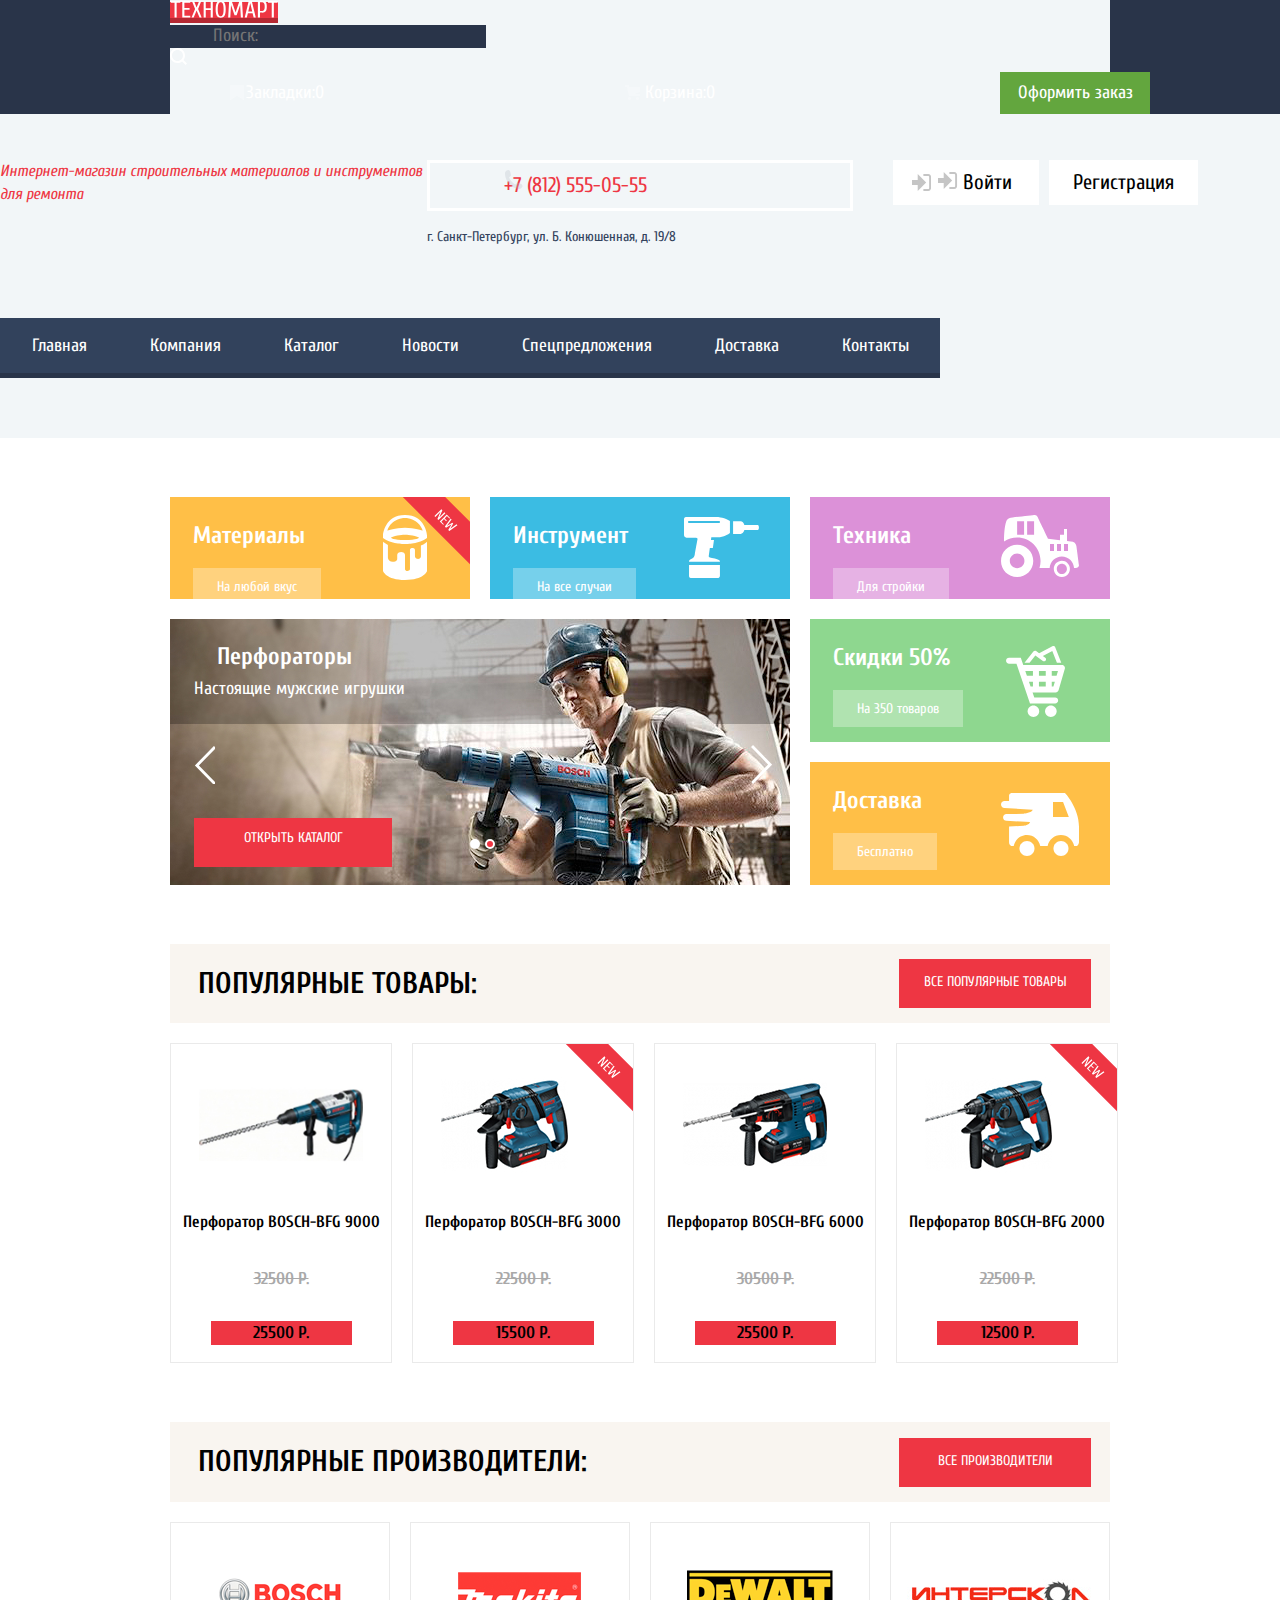
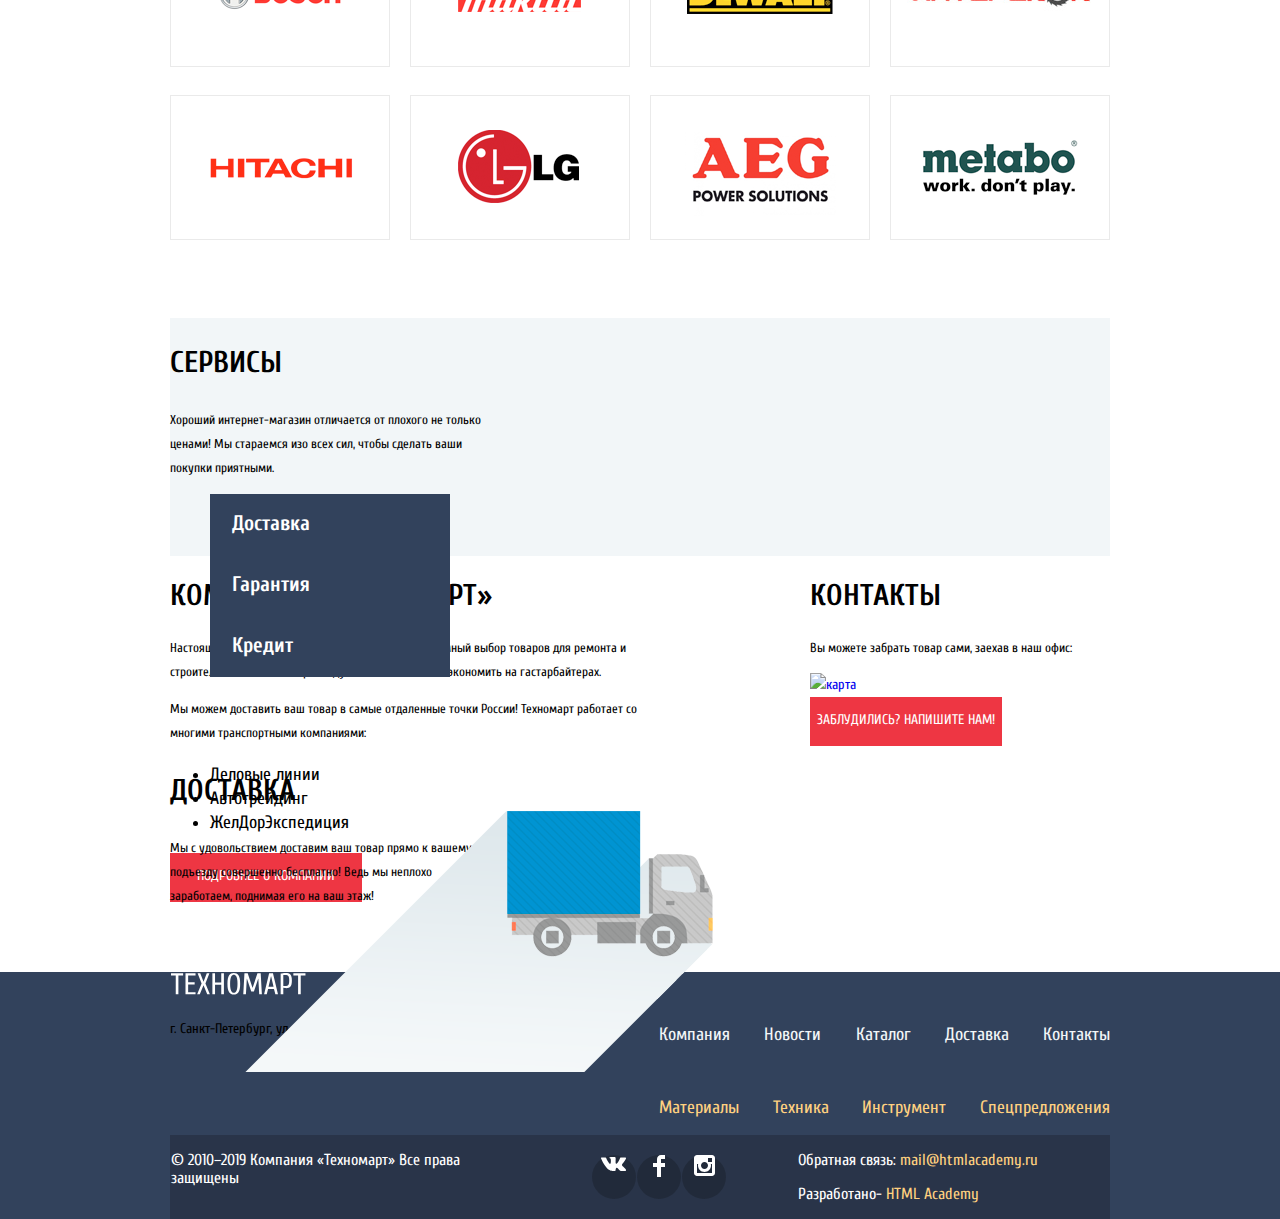
==== commit d14ab678: "Update index.html" ====
--- a/index.html
+++ b/index.html
@@ -9,54 +9,65 @@
 </head>
 <body class="page-body">
 <header class="main-header">
-    <div class="main-navigation-wrapper">
-        <div class="header-top">
-            <a class="main-logo"> 
-                <img src="img/logo.svg" width="220" height="47" alt="логотип Техномарт">
-            </a>
-            <form class="search" action="#" method="post">
-                <input  type="search" name="search" placeholder="Поиск:">
-            </form>
-            <ul class="checkout">
-                <li><a class="marks" href="blank.html">Закладки:</a></li>
-                <li><a class="basket" href="blank.html">Корзина:</a></li>
-                <li><a class="make-order" href="blank.html">Оформить заказ</a></li>
-            </ul>
-        </div>
-        <div class="information">
-            <div class="information-column-left">
-                <p class="store-description"><i>Интернет-магазин строительных материалов и инструментов для ремонта
-                </i></p>
-            </div>
-            <div class="information-column-middle">
-                <a class="telephone" href="tel:+7 (812) 555-05-55">+7 (812) 555-05-55</a>
-                <p class="address">г. Санкт-Петербург, ул. Б. Конюшенная, д. 19/8</p>
-            </div>
-            <div class="information-column-right">
-                <ul class="registration">
-                    <li><a class="button-enter" href="blank.html">Войти</a></li>
-                    <li><a class="button-registration" href="blank.html">Регистрация</a></li>
+    <div class="header-top">
+        <div class="main-navigation-wrapper">
+                <div class="header-top-wrapper">
+                    <a class="main-logo"> 
+                        <img src="img/logo.svg" width="108" height="18" alt="логотип Техномарт">
+                    </a>
+                    <form class="search" action="#" method="post">
+                        <input type="text" name="search" placeholder="Поиск:">
+                        <svg class="icon-search" width="17" height="17" viewBox="0 0 17 17" fill="none" xmlns="http://www.w3.org/2000/svg">
+                            <path fill-rule="evenodd" clip-rule="evenodd" d="M13.458 12.044L17 15.586L15.586 17L12.044 13.458C10.782 14.421 9.21 15 7.5 15C3.35786 15 0 11.6421 0 7.5C0 3.35786 3.35786 0 7.5 0C11.6421 0 15 3.35786 15 7.5C15.0001 9.14309 14.4581 10.7403 13.458 12.044ZM7.5 2C4.467 2 2 4.467 2 7.5C2.00331 10.5362 4.4638 12.9967 7.5 13C10.532 13 13 10.532 13 7.5C13 4.467 10.532 2 7.5 2Z" fill="white"/>
+                        </svg>
+                    </form>
+                    <ul class="checkout">
+                        <li><a class="marks" href="blank.html">Закладки:0</a></li>
+                        <li><a class="basket" href="blank.html">Корзина:0</a></li>
+                        <li><a class="make-order" href="blank.html">Оформить заказ</a></li>
+                    </ul>
+                </div>
+        </div>
+    </div>        
+            <div class="information">
+                <div class="information-column-left">
+                    <p class="store-description"><i>Интернет-магазин строительных материалов и инструментов для ремонта
+                    </i></p>
+                </div>
+                <div class="information-column-middle">
+                    <a class="telephone" href="tel:+7 (812) 555-05-55">+7 (812) 555-05-55</a>
+                    <p class="address">г. Санкт-Петербург, ул. Б. Конюшенная, д. 19/8</p>
+                </div>
+                <div class="information-column-right">
+                    <ul class="registration">
+                        <li><a class="button-enter" href="blank.html">
+                            <svg width="20" height="17" viewBox="0 0 20 17" fill="none" xmlns="http://www.w3.org/2000/svg">
+                                <path d="M14.1667 8.5L5.71429 0V6H0V11H5.71429V17L14.1667 8.5Z" fill="#C5C5C5"/>
+                                <path d="M16.1771 15.01H11.3895V17H16.1771C18.2514 17 19.0381 15.19 19.0619 13.974V3.028C19.0381 1.811 18.2514 0 16.1771 0H11.3895V1.99H16.1771C16.9762 1.99 17.1219 2.671 17.1391 3.047V13.951C17.1229 14.327 16.9762 15.01 16.1771 15.01Z" fill="#C5C5C5"/>
+                            </svg>
+                            Войти</a>
+                        </li>
+                        <li><a class="button-registration" href="blank.html">Регистрация</a></li>
+                    </ul>
+                </div>
+            </div>    
+            <nav class="main-navigation">
+                <ul class="main-navigation-list">
+                    <li> <a>Главная</a></li>
+                    <li> <a href="blank.html">Компания</a></li>
+                    <li> <a href="сatalog.html">Каталог</a></li>
+                    <li> <a href="blank.html">Новости</a></li>
+                    <li> <a href="blank.html">Спецпредложения</a></li>
+                    <li> <a href="blank.html">Доставка</a></li>
+                    <li> <a href="blank.html">Контакты</a></li>
                 </ul>
-            </div>
-        </div>    
-        <nav class="main-navigation">
-            <ul class="main-navigation-list">
-                <li> <a>Главная</a></li>
-                <li> <a href="blank.html">Компания</a></li>
-                <li> <a href="сatalog.html">Каталог</a></li>
-                <li> <a href="blank.html">Новости</a></li>
-                <li> <a href="blank.html">Спецпредложения</a></li>
-                <li> <a href="blank.html">Доставка</a></li>
-                <li> <a href="blank.html">Контакты</a></li>
-            </ul>
-        </nav>
-    </div>
+            </nav>  
 </header>
 <main class="container ">
     <h1 class="visually-hidden">Магазин "Техномарт"</h1>
     <section class="offer">
         <h2 class="visually-hidden">предложение</h2>
-        <div class="materials">
+        <div class="materials new-offer">
                 <h3>Материалы</h3>
                 <a class="entry-category" href="blank.html">На любой вкус</a>
         </div>
@@ -66,7 +77,7 @@
         </div>
         <div class="technics">
             <h3>Техника</h3>
-            <a href="blank.html">Для стройки</a>
+            <a class="entry-category" href="blank.html">Для стройки</a>
         </div>
         <div class="discounts">
             <h3>Скидки 50%</h3>
@@ -144,7 +155,7 @@
                     <img src="img/product02.jpg" width="127" height="112" alt="Перфоратор BOSCH-BFG 2000">
                 </div>
                     <h3>Перфоратор BOSCH-BFG 2000</h3>
-                    <p class="old-price">   </p>
+                    <p class="old-price">22500 р.</p>
                     <p class="new-price">12500 Р.</p>
                 <div class="buttons-wrapper">
                     <a class="buttons-wrapper-buy" href="blank.html">купить</a>
@@ -202,30 +213,33 @@
         </ul>
     </section>
     <section class="services">
-        <div class="services-describe">
-            <h3>Сервисы</h3>
-            <p>Хороший интернет-магазин отличается от плохого не только ценами!<br>
-            Мы стараемся изо всех сил, чтобы сделать ваши покупки приятными.</p>
-        </div>
-        <ul class="services-list">
-            <li> <a class="services-link services-link-active" href="#">Доставка</a></li>
-            <li> <a class="services-link"  href="#">Гарантия</a></li>
-            <li> <a class="services-link" href="#">Кредит</a></li>
-        </ul>
-        <div class="delivery-service service-item service-active">
-            <h3>Доставка</h3>
-            <p>Мы с удовольствием доставим ваш товар прямо 
-            к вашему подъезду совершенно бесплатно!
-            Ведь мы неплохо заработаем, 
-            поднимая его на ваш этаж!</p> 
-        </div>
-        <div class="guarantee-service service-item">
-            <h3>Гарантия</h3>
-            <p>Если купленный у нас товар поломается или заискрит, а также в случае пожара, спровоцированного его возгоранием,  вы всегда можете быть уверены в нашей гарантии. Мы обменяем сгоревший товар на новый. Дом уж восстановите как-нибудь сами.</p>
-        </div>
-        <div class="credit-service service-item">
-            <h3>Кредит</h3> 
-            <p>Залезть в долговую яму стало проще! Кредитные консультанты придут вам на помощь.</p>
+        <div class="services-container">
+            <div class="services-describe">
+                    <h3>Сервисы</h3>
+                    <p>Хороший интернет-магазин отличается от плохого не только ценами!
+                    Мы стараемся изо всех сил, чтобы сделать ваши покупки приятными.</p>
+            </div>
+            <ul class="services-list">
+                <li> <a class="services-link services-link-active" href="#">Доставка</a></li>
+                <li> <a class="services-link"  href="#">Гарантия</a></li>
+                <li> <a class="services-link" href="#">Кредит</a></li>
+            </ul>
+            <div class="delivery-service service-item service-active">
+                <h3>Доставка</h3>
+                <p>Мы с удовольствием доставим ваш товар прямо 
+                к вашему подъезду совершенно бесплатно!
+                Ведь мы неплохо заработаем, 
+                поднимая его на ваш этаж!</p> 
+            </div>
+            <div class="guarantee-service service-item">
+                <h3>Гарантия</h3>
+                <p>Если купленный у нас товар поломается или заискрит, а также в случае пожара, спровоцированного его возгоранием,  вы всегда можете быть уверены в нашей гарантии. Мы обменяем сгоревший товар на новый. Дом уж восстановите как-нибудь сами.</p>
+            </div>
+            <div class="credit-service service-item">
+                <h3>Кредит</h3> 
+                <p>Залезть в долговую яму стало проще! Кредитные консультанты придут вам на помощь.</p>
+                <a class="credit-button" href="#">отправить заявку</a>
+            </div>
         </div>
     </section>
     <section class="company">
@@ -239,23 +253,23 @@
                 <li class="delivery-method-item">Автотрейдинг</li>
                 <li class="delivery-method-item">ЖелДорЭкспедиция</li>
             </ul>
-            <a class="open-button" href="blank.html">Подробнее о компании</a>
+            <a class="open-button service-button-left" href="blank.html">Подробнее о компании</a>
         </div>
         <div class="company-column-right">
             <h2>Контакты</h2>
             <p>Вы можете забрать товар сами, 
             заехав в наш офис:</p>
             <a class="map" href="#"><img src="img/map.png" width="300" height="158" alt="карта"></a>
-            <a class="open-button" href="blank.html">Заблудились? Напишите нам!</a>
+            <a class="open-button service-button-right" href="blank.html">Заблудились? Напишите нам!</a>
         </div>
     </section>
 </main>
 <footer class="main-footer">
     <div class="footer-container">
         <div class="footer-row-top">
-            <div class="address">
-                <a class="main-logo">
-                 <img src="img/logo.svg" width="220" height="47" alt="логотип Техномарт">
+            <div class="footer-address">
+                <a class="footer-logo">
+                 <img src="img/logo.svg" width="136" height="21" alt="логотип Техномарт">
                 </a>
                 <p>г. Санкт-Петербург, ул. Б. Конюшенная, д. 19/8
              +7 (812) 555-05-55</p>
@@ -277,23 +291,32 @@
             </div>
         </div>
     <section class="about-us">
-        <p>© 2010–2019 Компания «Техномарт» <br>Все права защищены</p>
+        <p>© 2010–2019 Компания «Техномарт» Все права защищены</p>
         <ul class="social-buttons">
-           <li><a class="social-button vk" href="#"><span class="visually-hidden">VK</span>
-            <svg width="26" height="15" viewBox="0 0 26 15" fill="none" xmlns="http://www.w3.org/2000/svg">
-                <path d="M15.5403 11.7281C16.4609 11.4384 17.6395 13.6406 18.8943 14.4834C19.836 15.1219 20.5573 14.9841 20.5573 14.9841L23.9017 14.9372C23.9017 14.9372 25.6495 14.8322 24.8232 13.4803C24.7549 13.3678 24.3389 12.4781 22.334 10.6472C20.2376 8.73186 20.5217 9.04218 23.0456 5.73093C24.5835 3.71249 25.1988 2.47968 25.0062 1.95468C24.8213 1.44936 23.6918 1.58061 23.6918 1.58061L19.9237 1.60593C19.5568 1.60686 19.2458 1.71749 19.1042 2.08874C19.1013 2.09249 18.5062 3.65061 17.7127 4.9753C16.0362 7.77749 15.3669 7.92655 15.0896 7.75124C14.4531 7.3453 14.6139 6.1228 14.6139 5.25374C14.6139 2.5378 15.0299 1.4053 13.7992 1.1128C13.388 1.0153 13.0876 0.951552 12.0389 0.942177C10.6985 0.922489 9.56027 0.942177 8.91508 1.25061C8.48656 1.45968 8.15819 1.91811 8.35753 1.94436C8.6079 1.97718 9.1693 2.09436 9.46975 2.49374C9.8559 3.01124 9.84434 4.17093 9.84434 4.17093C9.84434 4.17093 10.0649 7.36874 9.32434 7.7653C8.8159 8.03718 8.12064 7.48218 6.62516 4.9378C5.86153 3.63655 5.28471 2.19843 5.28471 2.19843C5.28471 2.19843 5.17301 1.93124 4.97079 1.78499C4.73005 1.61155 4.39301 1.55624 4.39301 1.55624L0.816563 1.57874C0.816563 1.57874 0.27923 1.59374 0.0818227 1.82436C-0.0934366 2.02874 0.0673782 2.45061 0.0673782 2.45061C0.0673782 2.45061 2.86864 8.90155 6.04064 12.1509C8.94879 15.1341 12.2537 14.9362 12.2537 14.9362H13.7511C13.7511 14.9362 14.2027 14.8856 14.4338 14.6437C14.6495 14.4187 14.6399 13.9959 14.6399 13.9959C14.6399 13.9959 14.61 12.0187 15.5403 11.7281Z" fill="white"/>
-                </svg>
-            </a></li>  
-           <li><a class="social-button fb" href="#"><span class="visually-hidden">FB</span>
-                <svg width="12" height="22" viewBox="0 0 12 22" fill="none" xmlns="http://www.w3.org/2000/svg">
-                <path d="M12 4V0H8C5.79086 0 4 1.79086 4 4V8H0V12H4V22H8V12H12V8H8V4H12Z" fill="white"/>
-                </svg>                
-                </a></li>
-                <li><a class="social-button instagram" href="#"><span class="visually-hidden">instagram</span>
-                <svg width="21" height="21" viewBox="0 0 21 21" fill="none" xmlns="http://www.w3.org/2000/svg">
-                <path fill-rule="evenodd" clip-rule="evenodd" d="M3 0H18C19.65 0 21 1.35 21 3V18C21 19.65 19.65 21 18 21H3C1.35 21 0 19.65 0 18V3C0 1.35 1.35 0 3 0ZM14 10.5C14 8.57 12.43 7 10.5 7C8.57 7 7 8.57 7 10.5C7 12.43 8.57 14 10.5 14C12.43 14 14 12.43 14 10.5ZM3 18V9H4.181C4.0626 9.49127 4.00186 9.99467 4 10.5C4 14.0899 6.91015 17 10.5 17C14.0899 17 17 14.0899 17 10.5C16.9986 9.99464 16.9379 9.49118 16.819 9H18V18H3ZM14 7H18V3H14V7Z" fill="white"/>
-                </svg>
-            </a></li>
+           <li>
+               <a class="social-button vk" href="#">
+                    <span class="visually-hidden">VK</span>
+                    <svg width="26" height="15" viewBox="0 0 26 15" fill="none" xmlns="http://www.w3.org/2000/svg">
+                    <path d="M15.5403 11.7281C16.4609 11.4384 17.6395 13.6406 18.8943 14.4834C19.836 15.1219 20.5573 14.9841 20.5573 14.9841L23.9017 14.9372C23.9017 14.9372 25.6495 14.8322 24.8232 13.4803C24.7549 13.3678 24.3389 12.4781 22.334 10.6472C20.2376 8.73186 20.5217 9.04218 23.0456 5.73093C24.5835 3.71249 25.1988 2.47968 25.0062 1.95468C24.8213 1.44936 23.6918 1.58061 23.6918 1.58061L19.9237 1.60593C19.5568 1.60686 19.2458 1.71749 19.1042 2.08874C19.1013 2.09249 18.5062 3.65061 17.7127 4.9753C16.0362 7.77749 15.3669 7.92655 15.0896 7.75124C14.4531 7.3453 14.6139 6.1228 14.6139 5.25374C14.6139 2.5378 15.0299 1.4053 13.7992 1.1128C13.388 1.0153 13.0876 0.951552 12.0389 0.942177C10.6985 0.922489 9.56027 0.942177 8.91508 1.25061C8.48656 1.45968 8.15819 1.91811 8.35753 1.94436C8.6079 1.97718 9.1693 2.09436 9.46975 2.49374C9.8559 3.01124 9.84434 4.17093 9.84434 4.17093C9.84434 4.17093 10.0649 7.36874 9.32434 7.7653C8.8159 8.03718 8.12064 7.48218 6.62516 4.9378C5.86153 3.63655 5.28471 2.19843 5.28471 2.19843C5.28471 2.19843 5.17301 1.93124 4.97079 1.78499C4.73005 1.61155 4.39301 1.55624 4.39301 1.55624L0.816563 1.57874C0.816563 1.57874 0.27923 1.59374 0.0818227 1.82436C-0.0934366 2.02874 0.0673782 2.45061 0.0673782 2.45061C0.0673782 2.45061 2.86864 8.90155 6.04064 12.1509C8.94879 15.1341 12.2537 14.9362 12.2537 14.9362H13.7511C13.7511 14.9362 14.2027 14.8856 14.4338 14.6437C14.6495 14.4187 14.6399 13.9959 14.6399 13.9959C14.6399 13.9959 14.61 12.0187 15.5403 11.7281Z" fill="white"/>
+                    </svg>
+                </a>
+            </li>  
+            <li>
+                <a class="social-button fb" href="#">
+                    <span class="visually-hidden">FB</span>
+                    <svg width="12" height="22" viewBox="0 0 12 22" fill="none" xmlns="http://www.w3.org/2000/svg">
+                    <path d="M12 4V0H8C5.79086 0 4 1.79086 4 4V8H0V12H4V22H8V12H12V8H8V4H12Z" fill="white"/>
+                    </svg>                
+                </a>
+            </li>
+            <li>
+                <a class="social-button instagram" href="#">
+                    <span class="visually-hidden">instagram</span>
+                    <svg width="21" height="21" viewBox="0 0 21 21" fill="none" xmlns="http://www.w3.org/2000/svg">
+                    <path fill-rule="evenodd" clip-rule="evenodd" d="M3 0H18C19.65 0 21 1.35 21 3V18C21 19.65 19.65 21 18 21H3C1.35 21 0 19.65 0 18V3C0 1.35 1.35 0 3 0ZM14 10.5C14 8.57 12.43 7 10.5 7C8.57 7 7 8.57 7 10.5C7 12.43 8.57 14 10.5 14C12.43 14 14 12.43 14 10.5ZM3 18V9H4.181C4.0626 9.49127 4.00186 9.99467 4 10.5C4 14.0899 6.91015 17 10.5 17C14.0899 17 17 14.0899 17 10.5C16.9986 9.99464 16.9379 9.49118 16.819 9H18V18H3ZM14 7H18V3H14V7Z" fill="white"/>
+                    </svg>
+                </a>
+            </li>
         </ul>
     <div class="feedback">
         <p>
--- a/css/style.css
+++ b/css/style.css
@@ -50,6 +50,19 @@
     height: auto;
 }
 
+.visually-hidden {
+    position: absolute;
+    width: 1px;
+    height: 1px;
+    margin: -1px;
+    border: 0;
+    padding: 0;
+    white-space: nowrap;
+    clip-path: inset(100%);
+    clip: rect(0 0 0 0);
+    overflow: hidden;
+}
+
 .page {
     height: 100%;
 }
@@ -84,30 +97,47 @@
 
 .information {
     display: grid;
+    height: 158px;
     grid-template-columns: 1fr 1fr 1fr;
+    padding-top: 46px;
+    padding-bottom: 0px;
+    margin-bottom: 0;
 }
 
 
 .header-top {
     display: flex;
     align-items: center;
-    margin-bottom: 53px;
     margin-top: 0;
     font-size: 18px;
     color: var(--basic-white);
     background-color: var(--basic-dark-blue);
 }
 
-.search input {
+.header-top input{
     width: 271px;
     padding-left: 43px;
     background-color: var(--basic-dark-blue);
     border: 0px;
+    display: block;
+    position: relative;
+}
+
+
+.header-top input::before {
+    content: "";
+    position: absolute;
+    width: 17px;
+    height: 17px;
+    background-image: url(../img/icon-search.svg);
+    opacity: 0.3;
+    top: 10px;
+    left: 25px;
 }
 
 .main-logo {
     width: 220px;
-    height: 47px;
+    height: 42px;
     background-color: var(--button-red);
     box-shadow: inset 0px -5px 0px rgba(0, 0, 0, 0.24);
 }
@@ -115,14 +145,47 @@
 .checkout {
     display: flex;
     width: 100%;
+    margin: 0;
     justify-content: space-between;
     align-items: center;
     list-style: none;
 }
 
+.checkout .marks,
+          .basket {
+    position: relative;
+
+}
+
+.marks::before {
+    content: "";
+    width: 14px;
+    height: 15.58px;
+    top: 13px;
+    left: 20px;
+    position: absolute;
+    background-image: url(../img/icon-bookmark.svg);
+    opacity: 0.3;
+}
+
+.basket::before {
+    content: "";
+    width: 15px;
+    height: 15px;
+    top: 13px;
+    left: 20px;
+    position: absolute;
+    background-image: url(../img/icon-cart.svg);
+    opacity: 0.3;
+}
+
 .checkout a {
+    display: block;
+    font-size: 18px;
+    line-height: 24px;
     width: 150px;
-    padding: 9px;
+    text-align: center;
+    padding-top: 9px;
     padding-bottom: 9px;
     color: var(--basic-white); 
 }
@@ -162,12 +225,26 @@
     font-size: 16px;
     line-height: 23px;
     color:var(--button-red);
-}
-
-.telephone {
-   font-size: 21px;
+    margin-top: 0px;
+}
+
+.telephone {   
+    display: block;
+    position: relative;
+    font-size: 21px;
     line-height: 30px;
     color:var(--button-red); 
+    border: 3px solid #FFFFFF;
+    padding: 7px 45px 8px 74px;
+}
+
+.telephone::before {
+    content: "";
+    position: absolute;
+    width: 19px;
+    height: 19px;
+    background-image: url(../img/icon-phone.svg);
+    opacity: 0.3;
 }
 
 .address {
@@ -176,11 +253,16 @@
 
 .registration {
     display: flex;
+    margin-top: 0px;
     list-style: none;
     color: var(--basic-dark);
 }
 
 .registration a {
+    display: block;
+    text-align: center;
+    padding-top: 12px;
+    padding-bottom: 12px;
     font-size: 21px;
     line-height: 21px;
     margin-right: 10px;
@@ -188,6 +270,27 @@
     background-color: var(--basic-white);
 }
 
+.button-registration {
+    padding-left: 24px;
+    padding-right: 24px;
+}
+
+.button-enter {
+    padding-left: 45px;
+    padding-right: 27px;
+    position: relative;
+}
+
+.button-enter::before {
+    content: "";
+    position: absolute;
+    width: 19px;
+    height: 17px;
+    top: 14px;
+    left: 19px;
+    background-image: url(../img/icon-login.svg);
+}
+
 .offer-list {
     font-size: 24px;
     line-height: 30px;
@@ -201,13 +304,14 @@
 
 .main-navigation {
     list-style: none;
-    margin: 0;
     padding: 0;
-    padding-bottom: 60px;
+    margin-bottom: 0;
+    position: relative;
 }
 
 .main-navigation-list {
     display: flex;
+    flex-wrap: wrap;
     width: 940px;
     justify-content: space-around;
     align-items: center;
@@ -215,6 +319,8 @@
     padding-left: 0;
     padding-top: 16px;
     padding-bottom: 20px;
+    margin-bottom: 60px;
+    margin-top: 0;
     font-size: 18px;
     line-height: 24px;
     background-color: var(--basic-dark-gray);
@@ -230,47 +336,171 @@
 /*main*/
 
 .visually-hidden {
-    display: none;
+display: none;
 }
 
 .offer {
     width: 940px;
     display: grid;
+    margin-top: 59px;
     grid-template-columns: 300px 300px 300px;
     grid-template-rows: auto auto auto;
     gap: 20px;
-    padding-bottom: 59px; 
-    margin: 0 auto;
+    margin-bottom: 59px; 
+}
+
+.offer h3 {
+    color: var(--basic-white);
+    font-weight: bold;
+    font-size: 24px;
+    line-height: 30px;
+    margin-left: 23px;
 }
 
 .materials,
 .delivery {
     background-color: var(--image-orange);
+    position: relative;
+}
+
+.materials::after {
+    content: "";
+    position: absolute;
+    background-image: url(../img/materials.svg);
+    width: 44px;
+    height: 65px;
+    top: 18px;
+    right: 43px;
+}
+
+.materials::before {
+    content: "";
+    position: absolute;
+    width: 100px;
+    height: 100px;
+    background-image: url(../img/product-new.svg);
+    background-repeat: no-repeat;
+    right: -30px;
+    top: 0px;
 }
 
 .tools {
+    position: relative;
     background-color: var(--image-blue)
 }
 
+.tools::after {
+    content: "";
+    position: absolute;
+    width: 75px;
+    height: 61px; 
+    background-image: url(../img/tool.svg);
+    right: 31px;
+    top: 20px;
+}
+
 .technics {
+    position: relative;
     background-color: var(--image-violet)
 }
 
+.technics::after {
+    content: "";
+    position: absolute;
+    width: 78px;
+    height: 62px;
+    background-image: url(../img/technics.svg);
+    top: 18px;
+    right: 31px;
+}
+
 .discounts {
+    position: relative;
     background-color: var(--image-light-green)
+}
+
+.discounts::after {
+    content: "";
+    position: absolute;
+    width: 59px;
+    height: 72px;
+    background-image: url(../img/discounts.svg);
+    top: 26px;
+    right: 45px;
+}
+
+.delivery::after {
+    content: "";
+    position: absolute;
+    width: 78px;
+    height: 63px;
+    background-image: url(../img/delivery.svg);
+    top: 31px;
+    right: 31px;
 }
 
 .technics a,
 .discounts a,
 .tools a,
 .materials a,
-.odelivery a {
+.delivery a {
     background-color: var(--white-transparent);
+    padding: 10px 24px;
+    margin-left: 23px;
+    margin-top: 14px;
 }
 
 .arrows,
 .dots {
     position: absolute;
+}
+
+.arrow-button-prev{
+    position: absolute;
+    background-image: url(../img/icon-left.svg);
+    border: transparent;
+    width: 21px;
+    height: 39px;
+    background-repeat: no-repeat;
+    background-color: transparent;
+    top: -154px;
+    left: 24px;
+}
+
+.arrow-button-next {
+    position: absolute;
+    background-image: url(../img/icon-right.svg);
+    border: transparent;
+    width: 21px;
+    height: 39px;
+    background-repeat: no-repeat;
+    background-color: transparent;
+    top: -154px;
+    left: 581px;
+}
+
+.dot-button {
+    position: absolute;
+    width: 10px;
+    height: 10px;
+    padding: 0;
+    background-color: var(--basic-white);
+    border: transparent;
+    border-radius: 50%;
+    top: -60px;
+    left: 300px;
+}
+
+.dot-button-active {
+    position: absolute;
+    width: 10px;
+    height: 10px;
+    padding: 0;
+    background-color: var(--button-red);
+    border: 2px solid var(--basic-white);
+    border-radius: 50%;
+    top: -60px;
+    left: 315px; 
 }
 
 .slide {
@@ -328,24 +558,29 @@
     list-style: none;
 }
 
-.offer h3 {
-    font-weight: bold;
-    font-size: 36px;
-    line-height: 36px;
-    text-transform: uppercase;
-}
-
 .offer p {
     font-size: 18px;
 
 }
 
 .offer a {
+    color: var(--basic-white);
+    line-height: 18px;
+}
+
+.open-button-slide {
+    display: block;
+    width: 198px;
+    height: 38px;
+    color: var(--basic-white);
     background-color: var(--button-red);
-    color: var(--basic-white);
+    font-size: 14px;
     line-height: 18px;
-}
-
+    text-align: center;
+    padding-top: 11px;
+    text-transform: uppercase;
+}
+    
 .popular {
     width: 940px;
     display: flex;
@@ -380,6 +615,20 @@
     margin: 0 auto;
 }
 
+.new {
+    position: relative;
+}
+
+.new::after {
+    content: "";
+    position: absolute;
+    width: 100px;
+    height: 100px;
+    background-image: url(../img/product-new.svg);
+    background-repeat: no-repeat;
+    right: -30px;
+}
+
 .products-item {
     display: flex;
     flex-wrap: wrap;
@@ -419,10 +668,12 @@
     height: 38px;
     font: inherit;
     text-align: center;
+    padding-top: 11px;
     background-color: var(--button-red);
     color: var(--basic-white);
-    vertical-align: middle;
     border: none;
+    display: block;
+    text-transform: uppercase;
 }
 
 .new-price {
@@ -491,9 +742,9 @@
     grid-template-columns: 1fr 1fr 1fr 1fr;
     gap: 20px;
     list-style: none;
-    padding-bottom: 70px;
     padding-left: 0px;
-    margin:0 auto;
+    margin-top: 20px;
+    margin-bottom: 0;
 }
 
 .popular-producers-item {
@@ -508,10 +759,14 @@
     display: grid;
     width: 940px;
     grid-template-columns: 1fr 1fr 1fr;
-    grid-template-rows: 1fr 1fr;
+    grid-template-rows: 238px 1fr;
     background-color: var(--basic-light-gray);
-    margin-bottom: 54px;
-    position: relative;
+    margin-top: 70px;
+    position: relative;
+    background-image: url(../img/object-line-services.png);
+    background-repeat: no-repeat;
+    background-position-x: 270px;
+    background-position-y: 200px;
 }
 
 .services-describe {
@@ -520,10 +775,55 @@
 }
 
 .service-item {
-    grid-column: 2/4;
+    grid-column: 2/3;
     grid-row: 2/3;
     display: none;
     position: relative;
+}
+
+.delivery-service {
+    position: relative;
+}
+
+.delivery-service::after {
+    content: "";
+    position: absolute;
+    width: 468px;
+    height: 261px;
+    background-image: url(../img/delivery-symbol.png);
+    background-repeat: no-repeat;
+    right: -230px;
+    top: 35px;
+}
+
+.guarantee-service {
+    position: relative;
+}
+
+.guarantee-service::after {
+    content: "";
+    position: absolute;
+    width: 389px;
+    height: 283px;
+    background-image: url(../img/guaranted-symbol.png);
+    background-repeat: no-repeat;
+    right: -230px;
+    top: 60px;
+}
+
+.credit-service {
+    position: relative;
+}
+
+.credit-service::after {
+    content: "";
+    position: absolute;
+    width: 465px;
+    height: 285px;
+    background-image: url(../img/credit-symbol.png);
+    background-repeat: no-repeat;
+    right: -230px;
+    top: 60px;
 }
 
 .service-active {
@@ -542,9 +842,22 @@
 }
 
 .services-list {
+    margin-bottom: 99px;
+}
+
+.services-list li {
+    width: 240px;
     background-color: var(--basic-dark-gray);
     list-style: none;
 }
+
+.services-list a {
+    display: block;
+    padding-left: 22px;
+    padding-top: 13.5px;
+    padding-bottom: 17.5px;
+}
+
 .services-link {
     font-weight: bold;
     font-size: 21px;
@@ -670,6 +983,14 @@
     align-items: center;
     list-style: none;
     justify-self: center;
+    border-radius: 50%;
+}
+
+.social-button {
+    text-align: center;
+    align-items: center;
+    border-radius: 50%;
+    background: linear-gradient(0deg, #212A3A, #212A3A);
 }
 
 .social-buttons li {
@@ -678,11 +999,22 @@
   
 .social-buttons a {
     display: block;
+    align-items: center;
     width: 44px;
     height: 44px;
     color: var(--basic-white);
 }
  
+  .social-button:hover {
+    border-radius: 50%;
+    background: var(--button-red);
+}
+  
+  .social-button:active {
+    border-radius: 50%;
+    background: var(--button-red);
+}
+
 .feedback {
     padding-right: 1px;
 }
@@ -711,11 +1043,6 @@
     background-color: var(--basic-white);
 }
 
-
-.telephone {
-    border: 3px solid #FFFFFF;
-    padding: 7px 45px 8px 74px;
-}
 
 .address {
     color: var(--basic-dark-gray);
@@ -804,34 +1131,34 @@
     padding: 0;
 }
   
-  .crumb {
+.crumb {
     margin-left: 42px;
     color: var(--basic-dark);
 }
   
-  .container h1 {
+.container h1 {
     font-size: 30px;
     line-height: 30px;
     text-transform: uppercase;
     background-color: var(--basic-light-gray);
 }
   
-    .products {
+.products {
     margin-left: 20px;
 }
 
-  .pagination {
+.pagination {
     display: flex;
     font-size: 13px;
     line-height: 18px;
     list-style: none;
 }
-    .pagination li{
-        margin-right: 10px;
-    }
-
-  
-  .pagination a {
+.pagination li{
+    margin-right: 10px;
+}
+
+  
+.pagination a {
     color: var(--basic-dark);
     border: 1px solid var(--white-border);
     box-sizing: border-box;
@@ -842,7 +1169,7 @@
     border-color: var(--button-red);
 }
   
-  .pagination a:focus {
+.pagination a:focus {
     background-color: var(--button-red);  
     border-color: var(--button-red);
 }
@@ -859,18 +1186,4 @@
    color: var(--button-red); 
     text-decoration: none;
 }
-  
-  .social-button {
-    border-radius: 50%;
-    background: linear-gradient(0deg, #212A3A, #212A3A);
-}
-  
-  .social-button:hover {
-    border-radius: 50%;
-    background: var(--button-red);
-}
-  
-  .social-button:active {
-    border-radius: 50%;
-    background: var(--button-red);
-}
+
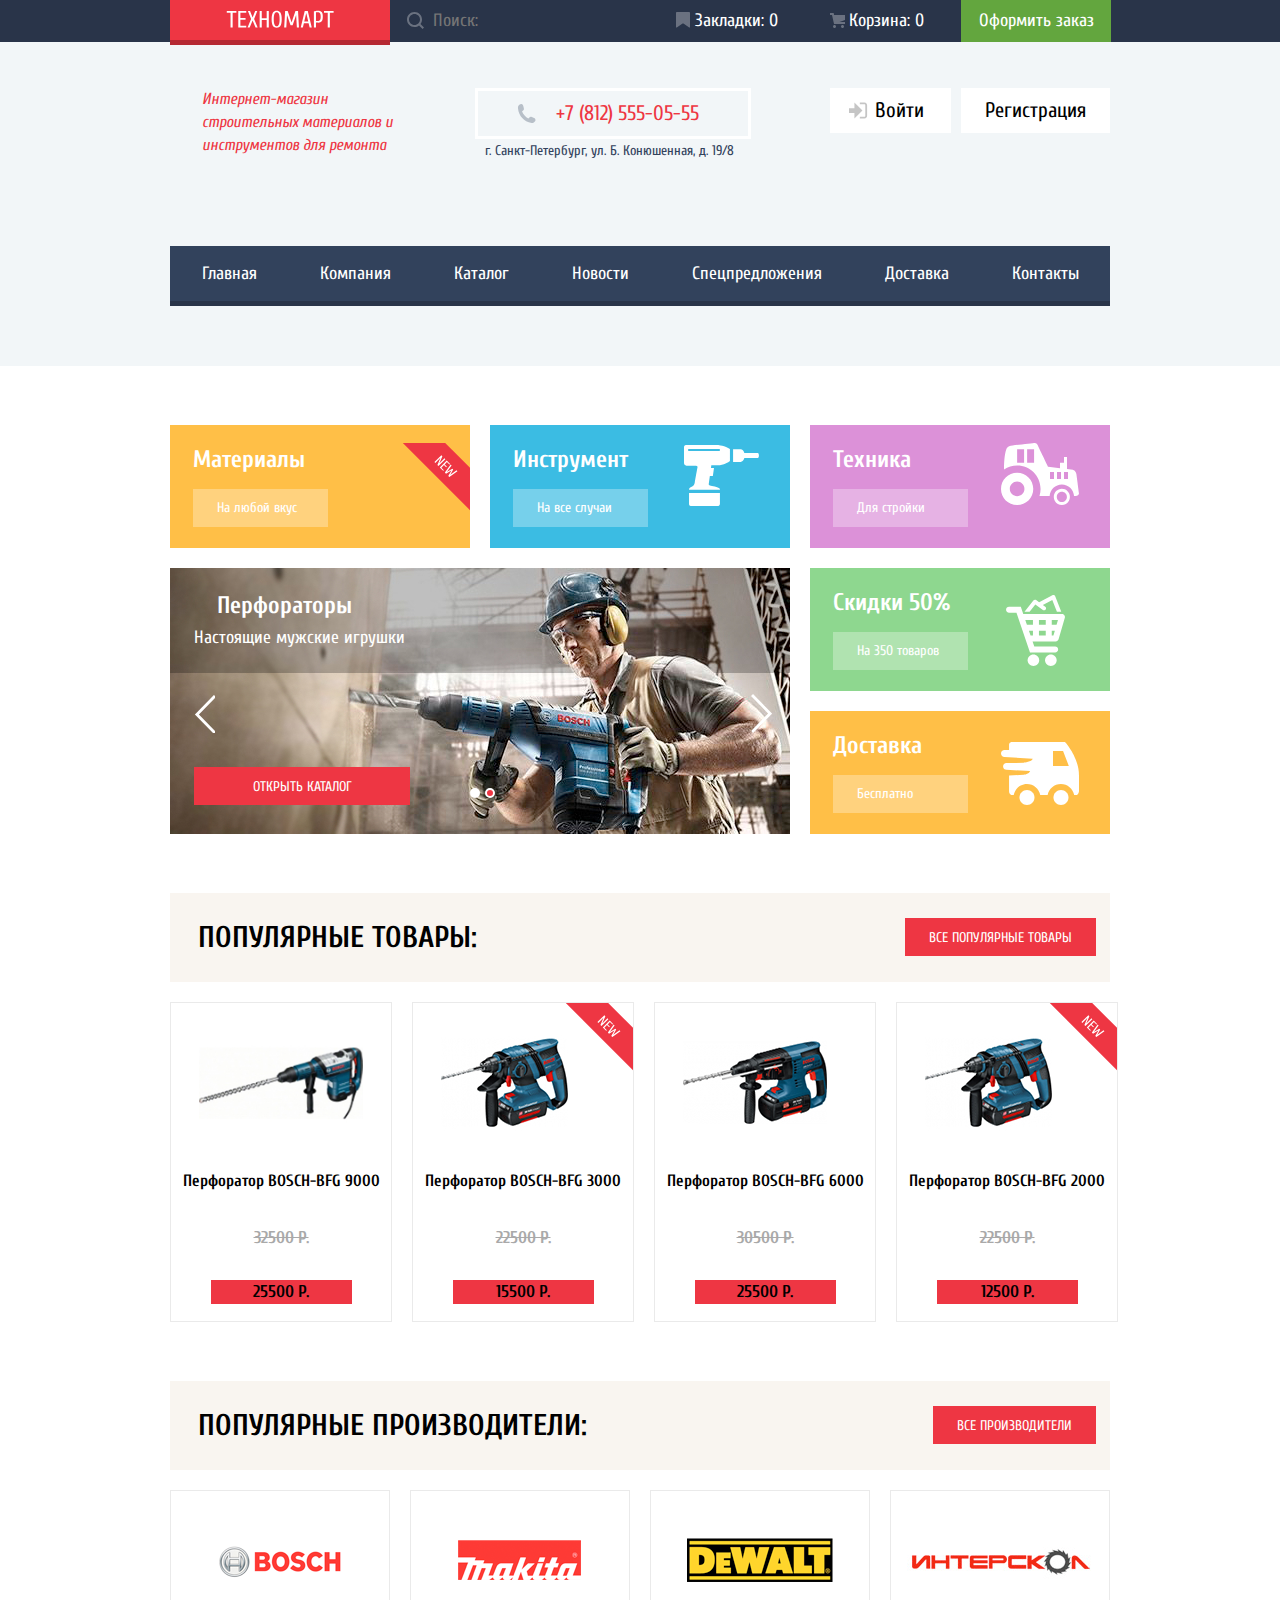
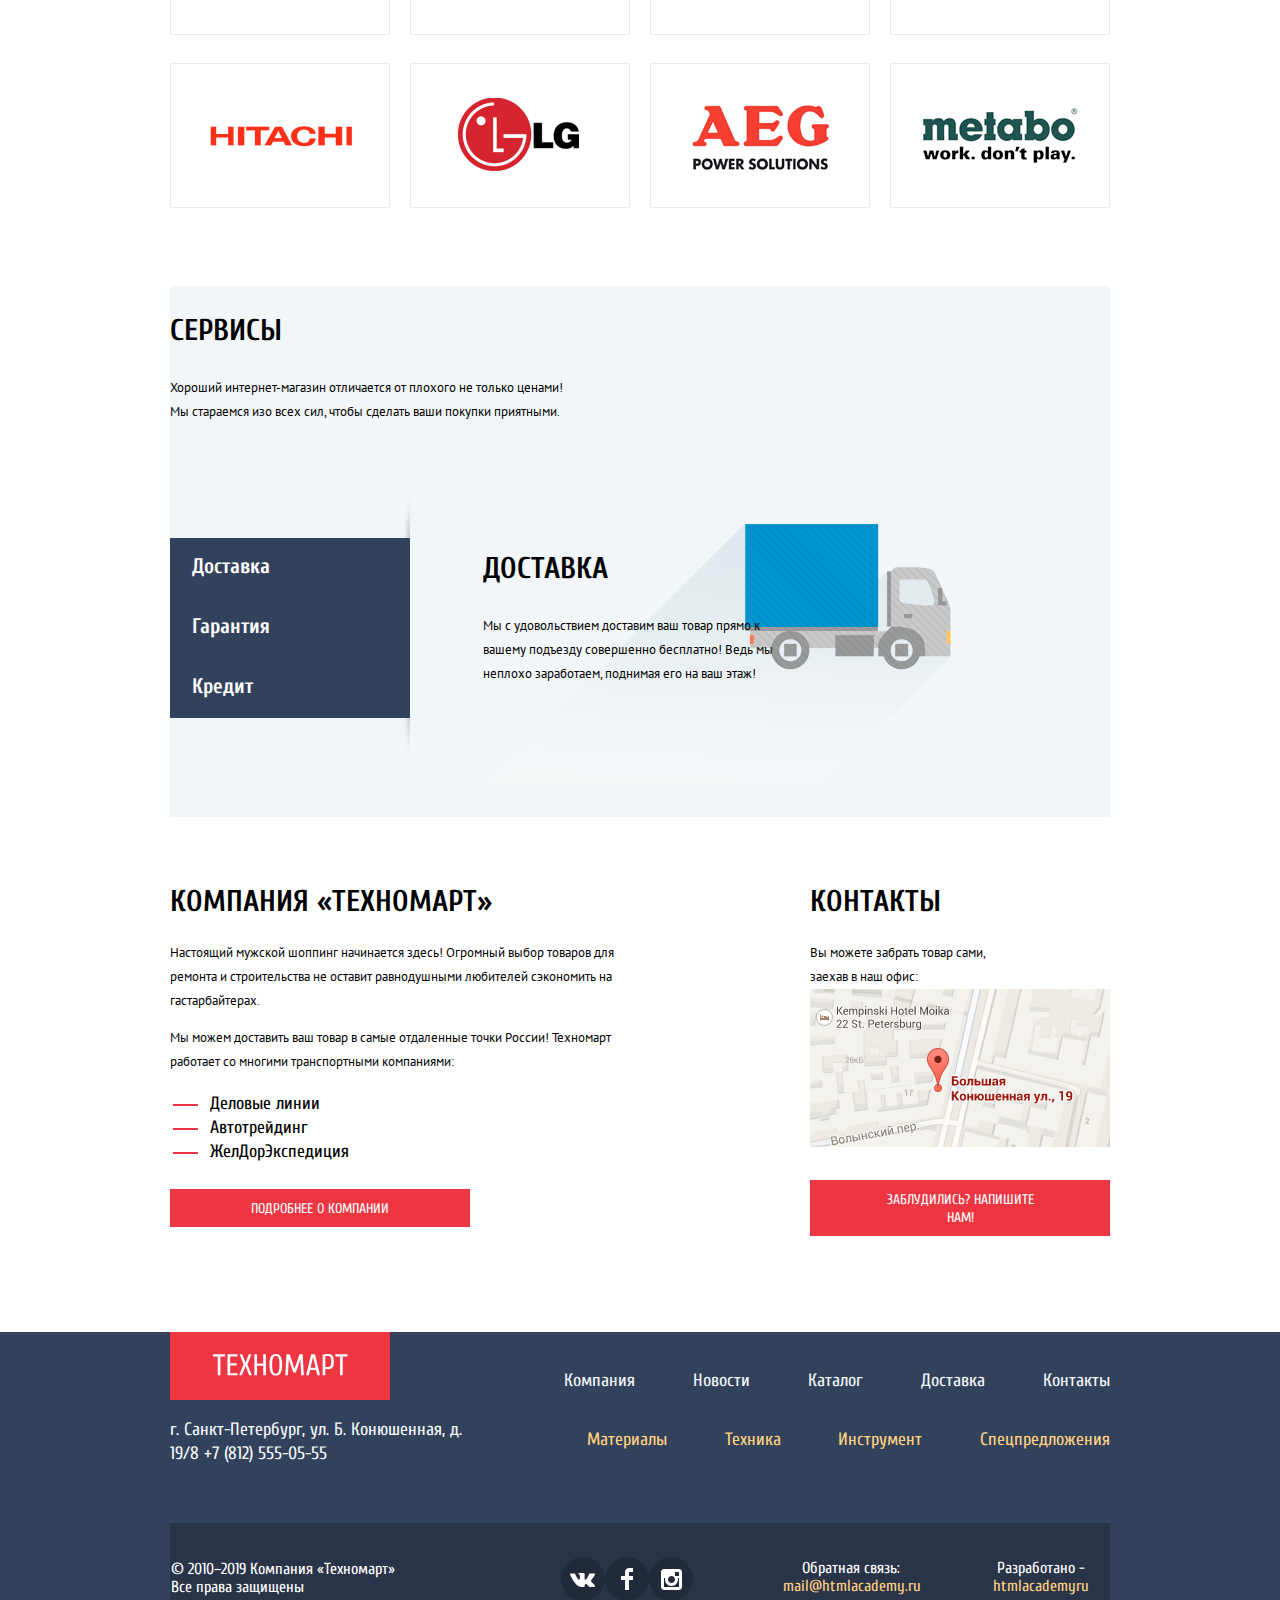
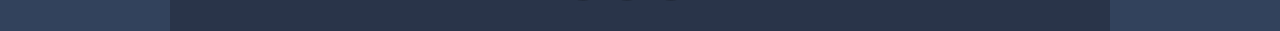
==== commit cc9fe13f: "Update index.html" ====
--- a/index.html
+++ b/index.html
@@ -22,8 +22,8 @@
                         </svg>
                     </form>
                     <ul class="checkout">
-                        <li><a class="marks" href="blank.html">Закладки:0</a></li>
-                        <li><a class="basket" href="blank.html">Корзина:0</a></li>
+                        <li><a class="marks" href="blank.html">Закладки: 0</a></li>
+                        <li><a class="basket" href="blank.html">Корзина: 0</a></li>
                         <li><a class="make-order" href="blank.html">Оформить заказ</a></li>
                     </ul>
                 </div>
@@ -67,7 +67,7 @@
     <h1 class="visually-hidden">Магазин "Техномарт"</h1>
     <section class="offer">
         <h2 class="visually-hidden">предложение</h2>
-        <div class="materials new-offer">
+        <div class="materials new">
                 <h3>Материалы</h3>
                 <a class="entry-category" href="blank.html">На любой вкус</a>
         </div>
@@ -87,26 +87,26 @@
             <h3>Доставка</h3>
             <a class="entry-category" href="blank.html">Бесплатно</a>
         </div>
-    <section class="slider">
-        <div class="slide slide-active slide-perforator">
-            <h3>Перфораторы</h3>
-            <p>Настоящие мужские игрушки</p>
-            <a class="open-button-slide" href="сatalog.html">Открыть каталог</a> 
-        </div>
-        <div class="slide slide-drill">
-            <h3>Дрели</h3>
-            <p>Соседям на радость!</p>
-            <a class="open-button-slide" href="сatalog.html">Открыть каталог</a>     
-        </div>
-        <ul class="arrows">
-            <li><button class="arrow-button-prev"></button></li>
-            <li><button class="arrow-button-next"></button></li>  
-        </ul>
-        <ul class="dots">
-            <li><button class="dot-button dot-button-active"></button></li>
-            <li><button class="dot-button"></button></li>
-        </ul>           
-    </section> 
+        <section class="slider">
+            <div class="slide slide-active slide-perforator">
+                <h3>Перфораторы</h3>
+                <p>Настоящие мужские игрушки</p>
+                <a class="open-button-slide" href="сatalog.html">Открыть каталог</a> 
+            </div>
+            <div class="slide slide-drill">
+                <h3>Дрели</h3>
+                <p>Соседям на радость!</p>
+                <a class="open-button-slide" href="сatalog.html">Открыть каталог</a>     
+            </div>
+            <ul class="arrows">
+                <li><button class="arrow-button-prev"></button></li>
+                <li><button class="arrow-button-next"></button></li>  
+            </ul>
+            <ul class="dots">
+                <li><button class="dot-button dot-button-active"></button></li>
+                <li><button class="dot-button"></button></li>
+            </ul>           
+        </section> 
     </section>          
     <section class="product">
         <div class="popular">
@@ -264,71 +264,73 @@
         </div>
     </section>
 </main>
-<footer class="main-footer">
-    <div class="footer-container">
-        <div class="footer-row-top">
-            <div class="footer-address">
-                <a class="footer-logo">
-                 <img src="img/logo.svg" width="136" height="21" alt="логотип Техномарт">
-                </a>
-                <p>г. Санкт-Петербург, ул. Б. Конюшенная, д. 19/8
-             +7 (812) 555-05-55</p>
-            </div>
-            <div class="footer-navigation">
-                <ul class="site-navigation">
-                    <li> <a href="blank.html">Компания</a></li>
-                    <li> <a href="blank.html">Новости</a></li>
-                    <li> <a href="сatalog.html">Каталог</a></li>
-                    <li> <a href="blank.html">Доставка</a></li>
-                    <li> <a href="blank.html">Контакты</a></li>  
-                </ul>
-                <ul class="catalog-navigation">
-                    <li><a href="blank.html">Материалы</a></li>
-                    <li><a href="blank.html">Техника</a></li>
-                    <li><a href="blank.html">Инструмент</a></li>
-                    <li><a href="blank.html">Спецпредложения</a></li> 
-                </ul>
-            </div>
-        </div>
-    <section class="about-us">
-        <p>© 2010–2019 Компания «Техномарт» Все права защищены</p>
-        <ul class="social-buttons">
-           <li>
-               <a class="social-button vk" href="#">
-                    <span class="visually-hidden">VK</span>
-                    <svg width="26" height="15" viewBox="0 0 26 15" fill="none" xmlns="http://www.w3.org/2000/svg">
-                    <path d="M15.5403 11.7281C16.4609 11.4384 17.6395 13.6406 18.8943 14.4834C19.836 15.1219 20.5573 14.9841 20.5573 14.9841L23.9017 14.9372C23.9017 14.9372 25.6495 14.8322 24.8232 13.4803C24.7549 13.3678 24.3389 12.4781 22.334 10.6472C20.2376 8.73186 20.5217 9.04218 23.0456 5.73093C24.5835 3.71249 25.1988 2.47968 25.0062 1.95468C24.8213 1.44936 23.6918 1.58061 23.6918 1.58061L19.9237 1.60593C19.5568 1.60686 19.2458 1.71749 19.1042 2.08874C19.1013 2.09249 18.5062 3.65061 17.7127 4.9753C16.0362 7.77749 15.3669 7.92655 15.0896 7.75124C14.4531 7.3453 14.6139 6.1228 14.6139 5.25374C14.6139 2.5378 15.0299 1.4053 13.7992 1.1128C13.388 1.0153 13.0876 0.951552 12.0389 0.942177C10.6985 0.922489 9.56027 0.942177 8.91508 1.25061C8.48656 1.45968 8.15819 1.91811 8.35753 1.94436C8.6079 1.97718 9.1693 2.09436 9.46975 2.49374C9.8559 3.01124 9.84434 4.17093 9.84434 4.17093C9.84434 4.17093 10.0649 7.36874 9.32434 7.7653C8.8159 8.03718 8.12064 7.48218 6.62516 4.9378C5.86153 3.63655 5.28471 2.19843 5.28471 2.19843C5.28471 2.19843 5.17301 1.93124 4.97079 1.78499C4.73005 1.61155 4.39301 1.55624 4.39301 1.55624L0.816563 1.57874C0.816563 1.57874 0.27923 1.59374 0.0818227 1.82436C-0.0934366 2.02874 0.0673782 2.45061 0.0673782 2.45061C0.0673782 2.45061 2.86864 8.90155 6.04064 12.1509C8.94879 15.1341 12.2537 14.9362 12.2537 14.9362H13.7511C13.7511 14.9362 14.2027 14.8856 14.4338 14.6437C14.6495 14.4187 14.6399 13.9959 14.6399 13.9959C14.6399 13.9959 14.61 12.0187 15.5403 11.7281Z" fill="white"/>
-                    </svg>
-                </a>
-            </li>  
+<footer class="main-footer">   
+        <div class="footer-container">
+            <div class="footer-row-top">
+                <div class="footer-address">
+                    <a class="footer-logo">
+                    <img src="img/logo.svg" width="136" height="21" alt="логотип Техномарт">
+                    </a>
+                    <p>г. Санкт-Петербург, ул. Б. Конюшенная, д. 19/8
+                +7 (812) 555-05-55</p>
+                </div>
+                <div class="footer-navigation">
+                    <ul class="site-navigation">
+                        <li> <a href="blank.html">Компания</a></li>
+                        <li> <a href="blank.html">Новости</a></li>
+                        <li> <a href="сatalog.html">Каталог</a></li>
+                        <li> <a href="blank.html">Доставка</a></li>
+                        <li> <a href="blank.html">Контакты</a></li>  
+                    </ul>
+                    <ul class="catalog-navigation">
+                        <li><a href="blank.html">Материалы</a></li>
+                        <li><a href="blank.html">Техника</a></li>
+                        <li><a href="blank.html">Инструмент</a></li>
+                        <li><a href="blank.html">Спецпредложения</a></li> 
+                    </ul>
+                </div>
+            </div>
+        <section class="about-us">
+            <p class="all-rights">© 2010–2019 Компания «Техномарт» Все права защищены</p>
+            <ul class="social-buttons">
             <li>
-                <a class="social-button fb" href="#">
-                    <span class="visually-hidden">FB</span>
-                    <svg width="12" height="22" viewBox="0 0 12 22" fill="none" xmlns="http://www.w3.org/2000/svg">
-                    <path d="M12 4V0H8C5.79086 0 4 1.79086 4 4V8H0V12H4V22H8V12H12V8H8V4H12Z" fill="white"/>
-                    </svg>                
-                </a>
-            </li>
-            <li>
-                <a class="social-button instagram" href="#">
-                    <span class="visually-hidden">instagram</span>
-                    <svg width="21" height="21" viewBox="0 0 21 21" fill="none" xmlns="http://www.w3.org/2000/svg">
-                    <path fill-rule="evenodd" clip-rule="evenodd" d="M3 0H18C19.65 0 21 1.35 21 3V18C21 19.65 19.65 21 18 21H3C1.35 21 0 19.65 0 18V3C0 1.35 1.35 0 3 0ZM14 10.5C14 8.57 12.43 7 10.5 7C8.57 7 7 8.57 7 10.5C7 12.43 8.57 14 10.5 14C12.43 14 14 12.43 14 10.5ZM3 18V9H4.181C4.0626 9.49127 4.00186 9.99467 4 10.5C4 14.0899 6.91015 17 10.5 17C14.0899 17 17 14.0899 17 10.5C16.9986 9.99464 16.9379 9.49118 16.819 9H18V18H3ZM14 7H18V3H14V7Z" fill="white"/>
-                    </svg>
-                </a>
-            </li>
-        </ul>
-    <div class="feedback">
-        <p>
-        Обратная связь:
-        <a class="mail" href="mailto:mail@htmlacademy.ru">mail@htmlacademy.ru</a>
-        </p>
-        <p>
-        Разработано-
-        <a class="designed" href="https://htmlacademy.ru/intensive/htmlcss">HTML Academy</a>
-        </p>
-    </div>
-    </section>
+                <a class="social-button vk" href="#">
+                        <span class="visually-hidden">VK</span>
+                        <svg width="26" height="15" viewBox="0 0 26 15" fill="none" xmlns="http://www.w3.org/2000/svg">
+                            <path d="M15.5403 11.7281C16.4609 11.4384 17.6395 13.6406 18.8943 14.4834C19.836 15.1219 20.5573 14.9841 20.5573 14.9841L23.9017 14.9372C23.9017 14.9372 25.6495 14.8322 24.8232 13.4803C24.7549 13.3678 24.3389 12.4781 22.334 10.6472C20.2376 8.73186 20.5217 9.04218 23.0456 5.73093C24.5835 3.71249 25.1988 2.47968 25.0062 1.95468C24.8213 1.44936 23.6918 1.58061 23.6918 1.58061L19.9237 1.60593C19.5568 1.60686 19.2458 1.71749 19.1042 2.08874C19.1013 2.09249 18.5062 3.65061 17.7127 4.9753C16.0362 7.77749 15.3669 7.92655 15.0896 7.75124C14.4531 7.3453 14.6139 6.1228 14.6139 5.25374C14.6139 2.5378 15.0299 1.4053 13.7992 1.1128C13.388 1.0153 13.0876 0.951552 12.0389 0.942177C10.6985 0.922489 9.56027 0.942177 8.91508 1.25061C8.48656 1.45968 8.15819 1.91811 8.35753 1.94436C8.6079 1.97718 9.1693 2.09436 9.46975 2.49374C9.8559 3.01124 9.84434 4.17093 9.84434 4.17093C9.84434 4.17093 10.0649 7.36874 9.32434 7.7653C8.8159 8.03718 8.12064 7.48218 6.62516 4.9378C5.86153 3.63655 5.28471 2.19843 5.28471 2.19843C5.28471 2.19843 5.17301 1.93124 4.97079 1.78499C4.73005 1.61155 4.39301 1.55624 4.39301 1.55624L0.816563 1.57874C0.816563 1.57874 0.27923 1.59374 0.0818227 1.82436C-0.0934366 2.02874 0.0673782 2.45061 0.0673782 2.45061C0.0673782 2.45061 2.86864 8.90155 6.04064 12.1509C8.94879 15.1341 12.2537 14.9362 12.2537 14.9362H13.7511C13.7511 14.9362 14.2027 14.8856 14.4338 14.6437C14.6495 14.4187 14.6399 13.9959 14.6399 13.9959C14.6399 13.9959 14.61 12.0187 15.5403 11.7281Z" fill="white"/>
+                        </svg>
+                    </a>
+                </li>  
+                <li>
+                    <a class="social-button fb" href="#">
+                        <span class="visually-hidden">FB</span>
+                        <svg width="12" height="22" viewBox="0 0 12 22" fill="none" xmlns="http://www.w3.org/2000/svg">
+                            <path d="M12 4V0H8C5.79086 0 4 1.79086 4 4V8H0V12H4V22H8V12H12V8H8V4H12Z" fill="white"/>
+                        </svg>                
+                    </a>
+                </li>
+                <li>
+                    <a class="social-button instagram" href="#">
+                        <span class="visually-hidden">instagram</span>
+                        <svg width="21" height="21" viewBox="0 0 21 21" fill="none" xmlns="http://www.w3.org/2000/svg">
+                            <path fill-rule="evenodd" clip-rule="evenodd" d="M3 0H18C19.65 0 21 1.35 21 3V18C21 19.65 19.65 21 18 21H3C1.35 21 0 19.65 0 18V3C0 1.35 1.35 0 3 0ZM14 10.5C14 8.57 12.43 7 10.5 7C8.57 7 7 8.57 7 10.5C7 12.43 8.57 14 10.5 14C12.43 14 14 12.43 14 10.5ZM3 18V9H4.181C4.0626 9.49127 4.00186 9.99467 4 10.5C4 14.0899 6.91015 17 10.5 17C14.0899 17 17 14.0899 17 10.5C16.9986 9.99464 16.9379 9.49118 16.819 9H18V18H3ZM14 7H18V3H14V7Z" fill="white"/>
+                        </svg>
+                    </a>
+                </li>
+            </ul>
+        <div class="feedback">
+            <p class="mail">
+            Обратная связь:
+            <a href="mailto:mail@htmlacademy.ru">mail@htmlacademy.ru</a>
+            </p>
+            <p class="designed">
+            Разработано -
+            <a href="https://htmlacademy.ru/intensive/htmlcss">htmlacademyru</a>
+            </p>
+        </div>
+        </section>
+        </div>
+    <div class="about-us bottom-container">
     </div>
 </footer>
 </body>
--- a/css/style.css
+++ b/css/style.css
@@ -8,6 +8,7 @@
     --button-red:  #EE3643;
     --button-active-red: #CA2C37;
     --button-eror-dark-red: #BA2732;
+    --red-credit-button: #FF5357;
     --button-green: #63A63E;
     --button-success-light-green: #5FBB2D;
     --button-active-green:#518534;
@@ -27,6 +28,7 @@
     --footer-grey-blue:  rgba(50, 66, 92, 1);
     --basic-greylight: #C5C5C5;
     --white-border: #E5E5E5;
+    --grey-icons: #3D546F;
 }
 
 body {
@@ -80,9 +82,17 @@
     padding: 0 10px;
 }
 
+/*header*/
+
 .main-header {
     width: 100%;
     background-color: var(--basic-light-gray);
+}
+
+.header-top {
+    width: 100%;
+    height: 42px;
+    background-color: var(--basic-dark-blue);
 }
 
 .main-navigation-wrapper {
@@ -92,20 +102,24 @@
 }
 
 .main-navigation {
+    width: 940px;
+    margin: auto;
     grid-column: 1/-1;
 }
 
 .information {
+    width: 940px;
     display: grid;
     height: 158px;
     grid-template-columns: 1fr 1fr 1fr;
     padding-top: 46px;
     padding-bottom: 0px;
-    margin-bottom: 0;
-}
-
-
-.header-top {
+    margin: 0 auto;
+}
+
+.header-top-wrapper {
+    width: 940px;
+    height: 42px;
     display: flex;
     align-items: center;
     margin-top: 0;
@@ -114,41 +128,52 @@
     background-color: var(--basic-dark-blue);
 }
 
-.header-top input{
+.search {
     width: 271px;
-    padding-left: 43px;
+    border: none;
+    position: relative;
+}
+
+.search input {
     background-color: var(--basic-dark-blue);
-    border: 0px;
     display: block;
-    position: relative;
-}
-
-
-.header-top input::before {
-    content: "";
+    font-size: 18px;
+    line-height: 24px;
+    padding: 9px 0 9px 43px;
+    margin: 0;
+    border: none;
+}
+
+.icon-search {
     position: absolute;
     width: 17px;
     height: 17px;
-    background-image: url(../img/icon-search.svg);
     opacity: 0.3;
-    top: 10px;
-    left: 25px;
+    top: 12px;
+    left: 17px;
+}
+
+.icon-search:hover path {
+    fill: var(--button-red);
 }
 
 .main-logo {
-    width: 220px;
-    height: 42px;
+    width: 108px;
+    height: 18px;
+    padding: 12px 56px 17px;
+    align-items: center;
     background-color: var(--button-red);
     box-shadow: inset 0px -5px 0px rgba(0, 0, 0, 0.24);
 }
 
 .checkout {
-    display: flex;
-    width: 100%;
-    margin: 0;
+    width: 300px;
+    display: flex;
     justify-content: space-between;
     align-items: center;
     list-style: none;
+    padding-right: 0;
+    padding-left: 0;
 }
 
 .checkout .marks,
@@ -160,12 +185,23 @@
 .marks::before {
     content: "";
     width: 14px;
-    height: 15.58px;
-    top: 13px;
-    left: 20px;
+    height: 16px;
+    top: 12px;
+    left: 15px;
     position: absolute;
     background-image: url(../img/icon-bookmark.svg);
     opacity: 0.3;
+}
+
+.marks:hover::before {
+    content: "";
+    width: 14px;
+    height: 16px;
+    top: 12px;
+    left: 15px;
+    position: absolute;
+    background-image: url(../img/icon-bookmark.svg);
+    opacity: 1;
 }
 
 .basket::before {
@@ -173,10 +209,21 @@
     width: 15px;
     height: 15px;
     top: 13px;
-    left: 20px;
+    left: 19px;
     position: absolute;
     background-image: url(../img/icon-cart.svg);
     opacity: 0.3;
+}
+
+.basket:hover::before {
+    content: "";
+    width: 15px;
+    height: 15px;
+    top: 13px;
+    left: 19px;
+    position: absolute;
+    background-image: url(../img/icon-cart.svg);
+    opacity: 1;
 }
 
 .checkout a {
@@ -194,7 +241,8 @@
     color: var(--transparent);
 }
 
-.marks:active {
+.marks:active,
+.basket:active {
     background-color: var(--button-eror-dark);
 }
 
@@ -217,20 +265,26 @@
     color:var(--transparent);
 }
 
-.search input:hover {
-    background-color: var(--basic-white);
+.information-column-middle {
+    align-items: center;
 }
 
 .store-description {
+    width: 197px;
+    height: 71px;
     font-size: 16px;
     line-height: 23px;
     color:var(--button-red);
     margin-top: 0px;
-}
-
-.telephone {   
+    margin-left: 32px;
+    margin-right: 0;
+}
+
+.telephone {  
+    width: 151px;
     display: block;
     position: relative;
+    text-align: center;
     font-size: 21px;
     line-height: 30px;
     color:var(--button-red); 
@@ -243,11 +297,14 @@
     position: absolute;
     width: 19px;
     height: 19px;
+    top: 13px;
+    left: 39px;
     background-image: url(../img/icon-phone.svg);
-    opacity: 0.3;
 }
 
 .address {
+    margin-left: 10px;
+    margin-top: 0;
     color: var(--basic-dark-blue);
 }
 
@@ -265,7 +322,7 @@
     padding-bottom: 12px;
     font-size: 21px;
     line-height: 21px;
-    margin-right: 10px;
+    margin-left: 10px;
     color: var(--basic-dark);
     background-color: var(--basic-white);
 }
@@ -275,20 +332,31 @@
     padding-right: 24px;
 }
 
+.button-registration:hover {
+    color: var(--button-red);
+}
+
 .button-enter {
     padding-left: 45px;
     padding-right: 27px;
     position: relative;
 }
 
-.button-enter::before {
+.button-enter svg {
     content: "";
     position: absolute;
     width: 19px;
     height: 17px;
     top: 14px;
     left: 19px;
-    background-image: url(../img/icon-login.svg);
+}
+
+.button-enter:hover {
+    color: var(--button-red);
+}
+
+.button-enter:hover path {
+    fill: var(--grey-icons);
 }
 
 .offer-list {
@@ -305,7 +373,7 @@
 .main-navigation {
     list-style: none;
     padding: 0;
-    margin-bottom: 0;
+    margin-bottom: 60px;
     position: relative;
 }
 
@@ -335,16 +403,12 @@
 
 /*main*/
 
-.visually-hidden {
-display: none;
-}
-
 .offer {
     width: 940px;
     display: grid;
     margin-top: 59px;
     grid-template-columns: 300px 300px 300px;
-    grid-template-rows: auto auto auto;
+    grid-template-rows: 1fr 1fr 1fr;
     gap: 20px;
     margin-bottom: 59px; 
 }
@@ -355,6 +419,20 @@
     font-size: 24px;
     line-height: 30px;
     margin-left: 23px;
+    margin-top: 20px;
+    margin-bottom: 14px;
+}
+
+.entry-category {
+    display: block;
+    align-items: center;
+    font-size: 14px;
+    line-height: 18px;
+    margin-bottom: 21px;
+    background-color: var(--white-transparent);
+    padding: 10px 24px;
+    margin-left: 23px;
+    margin-right: 142px;
 }
 
 .materials,
@@ -373,7 +451,7 @@
     right: 43px;
 }
 
-.materials::before {
+.new-offer::after {
     content: "";
     position: absolute;
     width: 100px;
@@ -437,17 +515,6 @@
     background-image: url(../img/delivery.svg);
     top: 31px;
     right: 31px;
-}
-
-.technics a,
-.discounts a,
-.tools a,
-.materials a,
-.delivery a {
-    background-color: var(--white-transparent);
-    padding: 10px 24px;
-    margin-left: 23px;
-    margin-top: 14px;
 }
 
 .arrows,
@@ -522,10 +589,6 @@
     margin-top: 0;
 }
 
-.slide a {
-    margin-bottom: 27px;
-}
-
 .slide-active {
     display: block;
 }
@@ -570,14 +633,13 @@
 
 .open-button-slide {
     display: block;
-    width: 198px;
-    height: 38px;
+    padding: 11px 46px 9px 46px;
+    margin: auto 404px 27px 0px;
     color: var(--basic-white);
     background-color: var(--button-red);
     font-size: 14px;
     line-height: 18px;
     text-align: center;
-    padding-top: 11px;
     text-transform: uppercase;
 }
     
@@ -595,15 +657,6 @@
     align-items: center;
     text-transform: uppercase;
     padding-left: 28px; 
-}
-
-.popular a {
-    font-size: 14px;
-    text-align: center;
-    height: 38px;
-    margin-right: 19px;
-    padding-top: 11px;
-    text-transform: uppercase;
 }
 
 .popular-products-list {
@@ -613,6 +666,7 @@
     padding-bottom: 59px;
     padding-left: 0px;
     margin: 0 auto;
+    margin-top: 20px;
 }
 
 .new {
@@ -638,7 +692,6 @@
     width: 220px;
     height: 318px;
     list-style: none;
-    margin-top: 20px;
 }
 
 .product-item-image {
@@ -664,16 +717,16 @@
 }
 
 .open-button {
-    width: 192px;
-    height: 38px;
-    font: inherit;
+    display: block;
+    font-size: 14px;
+    line-height: 18px;
     text-align: center;
-    padding-top: 11px;
+    padding: 11px 24px 9px 24px;
     background-color: var(--button-red);
     color: var(--basic-white);
     border: none;
-    display: block;
     text-transform: uppercase;
+    margin: 25px 14px 26px auto;
 }
 
 .new-price {
@@ -756,16 +809,23 @@
 }
 
 .services {
+    min-width: 100%;
+    background-color: var(--basic-light-gray);
+}
+
+.services-container {
     display: grid;
     width: 940px;
     grid-template-columns: 1fr 1fr 1fr;
     grid-template-rows: 238px 1fr;
     background-color: var(--basic-light-gray);
     margin-top: 70px;
+    padding-left: 0;
+    padding-right: 0;
     position: relative;
     background-image: url(../img/object-line-services.png);
     background-repeat: no-repeat;
-    background-position-x: 270px;
+    background-position-x: 230px;
     background-position-y: 200px;
 }
 
@@ -775,7 +835,7 @@
 }
 
 .service-item {
-    grid-column: 2/3;
+    grid-column: 2/4;
     grid-row: 2/3;
     display: none;
     position: relative;
@@ -783,17 +843,8 @@
 
 .delivery-service {
     position: relative;
-}
-
-.delivery-service::after {
-    content: "";
-    position: absolute;
-    width: 468px;
-    height: 261px;
     background-image: url(../img/delivery-symbol.png);
     background-repeat: no-repeat;
-    right: -230px;
-    top: 35px;
 }
 
 .guarantee-service {
@@ -826,6 +877,18 @@
     top: 60px;
 }
 
+.credit-button {
+    font-family: Cuprum;
+    font-size: 14px;
+    line-height: 18px;
+    text-transform: uppercase;
+    color: var(--basic-white);
+    background-color: var(--red-credit-button);
+    padding: 10px 45px;
+    border-radius: 2px;
+    padding-bottom: 105px;
+}
+
 .service-active {
     display: block;
 }
@@ -837,12 +900,24 @@
 }
 
 .services p {
+    font-family: PT Sans; 
     font-size: 13px;
     line-height: 24px;
 }
 
+.services-describe p {
+    width: 397px;
+ 
+}
+
+.delivery-service p {
+    width: 300px;
+}
+
 .services-list {
     margin-bottom: 99px;
+    padding-left: 0;
+    padding-right: 0;
 }
 
 .services-list li {
@@ -851,17 +926,12 @@
     list-style: none;
 }
 
-.services-list a {
+.services-link {
     display: block;
-    padding-left: 22px;
-    padding-top: 13.5px;
-    padding-bottom: 17.5px;
-}
-
-.services-link {
     font-weight: bold;
     font-size: 21px;
     line-height: 30px;
+    padding: 13px 140px 17px 22px;
     color: var(--basic-white);
 }
 
@@ -875,6 +945,9 @@
 }
 
 .company h2 {
+    padding: 0;
+    margin-top: 70px;
+    margin-bottom: 24px;
     font-size: 30px;
     line-height: 30px;
     text-transform: uppercase;
@@ -887,21 +960,68 @@
     margin-bottom: 70px;
 }
 
+.service-button-left {
+    display: block;
+    padding: 11px 40px 9px 40px;
+    margin-right: 0;
+    margin-left: 0;
+    width: 220px;
+}
+
+.company-column-left p{
+    width: 460px;
+}
+
 .company-column-right {
     width: 300px;
     justify-self: end;
 }
 
-.company p,
-.contacts p {
+.company-column-right p {
+    width: 180px;
+    margin-top: 0;
+    margin-bottom: 0;
+}
+
+.map {
+    width: 300px;
+    height: 158px;
+    padding: 0;
+    margin-top: 32px;
+    margin-bottom: 25px;
+}
+
+.service-button-right {
+    display: block;
+    padding: 11px 61px 9px 62px;
+    margin-right: 0;
+    margin-left: 0;
+}
+
+.company p {
+    font-family: PT Sans;
     font-size: 13px;
     line-height: 24px;
 }
 
 .delivery-method-list {
-    list-style-image:url(#);
+    list-style: none;
     font-size: 18px;
     line-height: 24px;
+}
+
+.delivery-method-item {
+    position: relative;
+}
+
+.delivery-method-item::before {
+    content: "";
+    position: absolute;
+    background-color: var(--button-red);
+    width: 25px;
+    height: 2px;
+    top: 12px;
+    left: -37px;
 }
 
 
@@ -921,31 +1041,56 @@
 
 .footer-row-top {
     display: grid;
+    grid-template-columns: 1fr 1fr 1fr;
     grid-column: 1/2;
     margin-top: 0;
 }
 
 .footer-navigation {
-    grid-column: 2/3;
+    grid-column: 2/4;
 }
 
 .about-us {
+    background-color: var(--basic-dark-blue);
     display: grid;
     grid-template-columns: 1fr 1fr 1fr;
 }
 
-.address p{
+.footer-logo {
+    width: 136px;
+    height: 21px;
+    display: block;
+    padding: 21px 42px 26px 42px;
+    background-color: var(--button-red);
+} 
+
+.footer-address p{
+    width: 325px;
     color: var(--white-address);
     font-size: 18px;
     line-height: 24px;
-    position: absolute;
+    padding: 0;
 }
 
 .site-navigation {
     display: flex;
     justify-content: space-between;
     list-style: none;
-    padding-top: 37px;
+    padding-top: 17px;
+    padding-left: 69px;
+    padding-bottom: 17px;
+    margin: 0;
+    margin-top: 20px;
+}
+
+.site-navigation li:hover,
+.catalog-navigation li:hover {
+    text-decoration: underline;
+}
+
+.site-navigation li:active,
+.catalog-navigation li:active {
+    opacity: 0.5;
 }
 
 .site-navigation a {
@@ -958,7 +1103,11 @@
     display: flex;
     justify-content: space-between;
     list-style: none;
-    padding-top: 34px; 
+    padding-top: 17px; 
+    padding-left: 92px;
+    margin: 0;
+    padding-bottom: 34px;
+    margin-bottom: 36px;
 }
 
 .catalog-navigation a {
@@ -967,44 +1116,40 @@
     color: var(--navigation-orange);
 }
 
-.about-us {
-    background-color: var(--basic-dark-blue);
-}
-
 .about-us p {
+    display: inline;
+    width: 227px;
     color: var(--basic-white);
     font-size: 16px;
     line-height: 18px;
     padding-left: 1px;
+    padding-top: 1px;
+    margin-top: 36px;
+    margin-bottom: 34px;
 }
   
-.social-buttons {
-    display: flex;
+.social-button {
+    display: flex;
+    flex-wrap: wrap;
     align-items: center;
-    list-style: none;
-    justify-self: center;
-    border-radius: 50%;
-}
-
-.social-button {
-    text-align: center;
-    align-items: center;
-    border-radius: 50%;
-    background: linear-gradient(0deg, #212A3A, #212A3A);
-}
-
-.social-buttons li {
-    margin-right: 1px;
-}
-  
-.social-buttons a {
-    display: block;
-    align-items: center;
+    justify-content: center;
     width: 44px;
     height: 44px;
     color: var(--basic-white);
-}
- 
+    border-radius: 50%;
+    background: linear-gradient(0deg, #212A3A, #212A3A);
+}
+
+.social-buttons {
+    display: flex;
+    justify-self: center;
+    list-style: none;
+    width: 134px;
+    margin-top: 34px;
+    margin-bottom: 29px;
+    padding-left: 0;
+}
+   
   .social-button:hover {
     border-radius: 50%;
     background: var(--button-red);
@@ -1016,19 +1161,33 @@
 }
 
 .feedback {
-    padding-right: 1px;
+    display: flex;
+    justify-content: space-between;
+    padding-right: 0;
+    margin-top: 35px;
+    margin-bottom: 35px;
+    padding: 0;
 }
 
 .feedback p {
+    text-align: center;
+    max-width: 137px;
     font-size: 16px;
     line-height: 18px;
     color: var(--basic-white);
+    padding: 1px;
+    margin: 0 51px 0 0;
+}
+
+.feedback p:last-child {
+    margin-right: 0;
 }
   
 .feedback a {
     color: var(--navigation-orange);
     font-size: 16px;
     line-height: 18px;
+    padding: 1px;
 }
 
 /*catalog*/
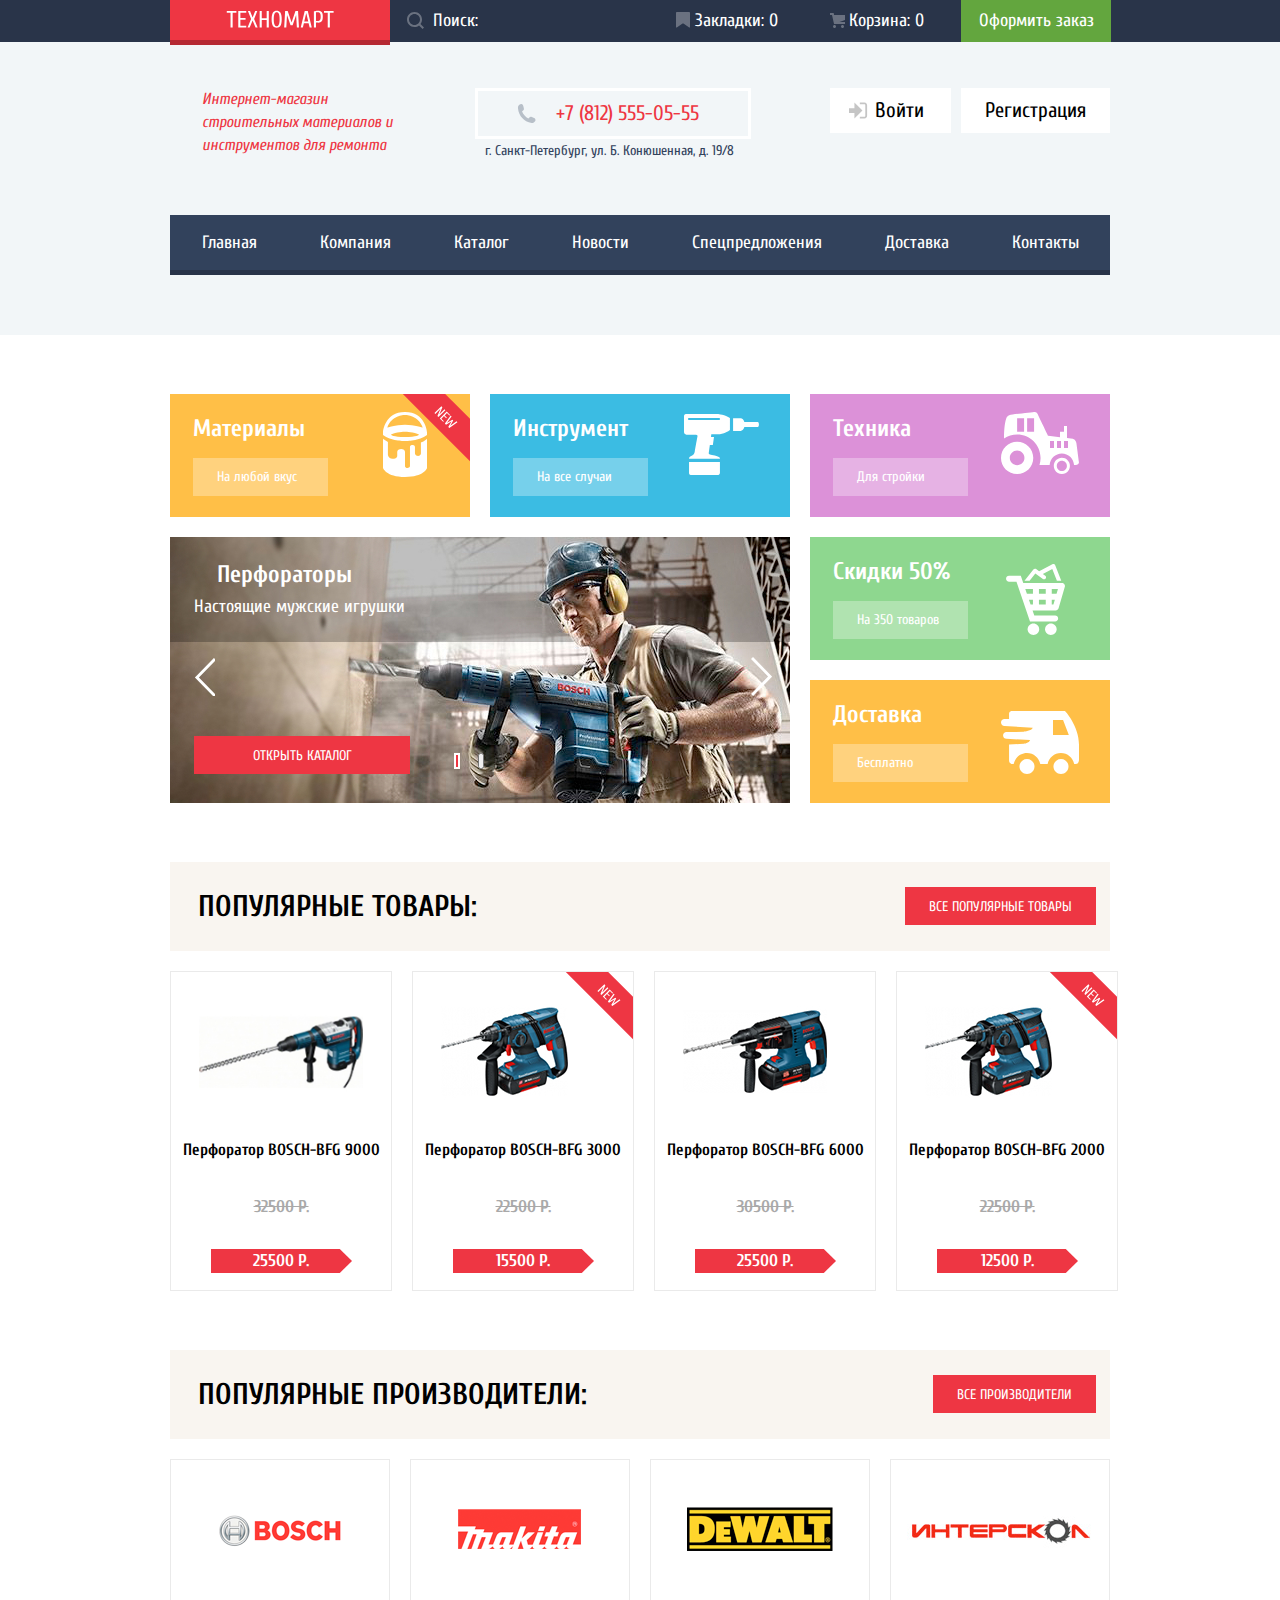
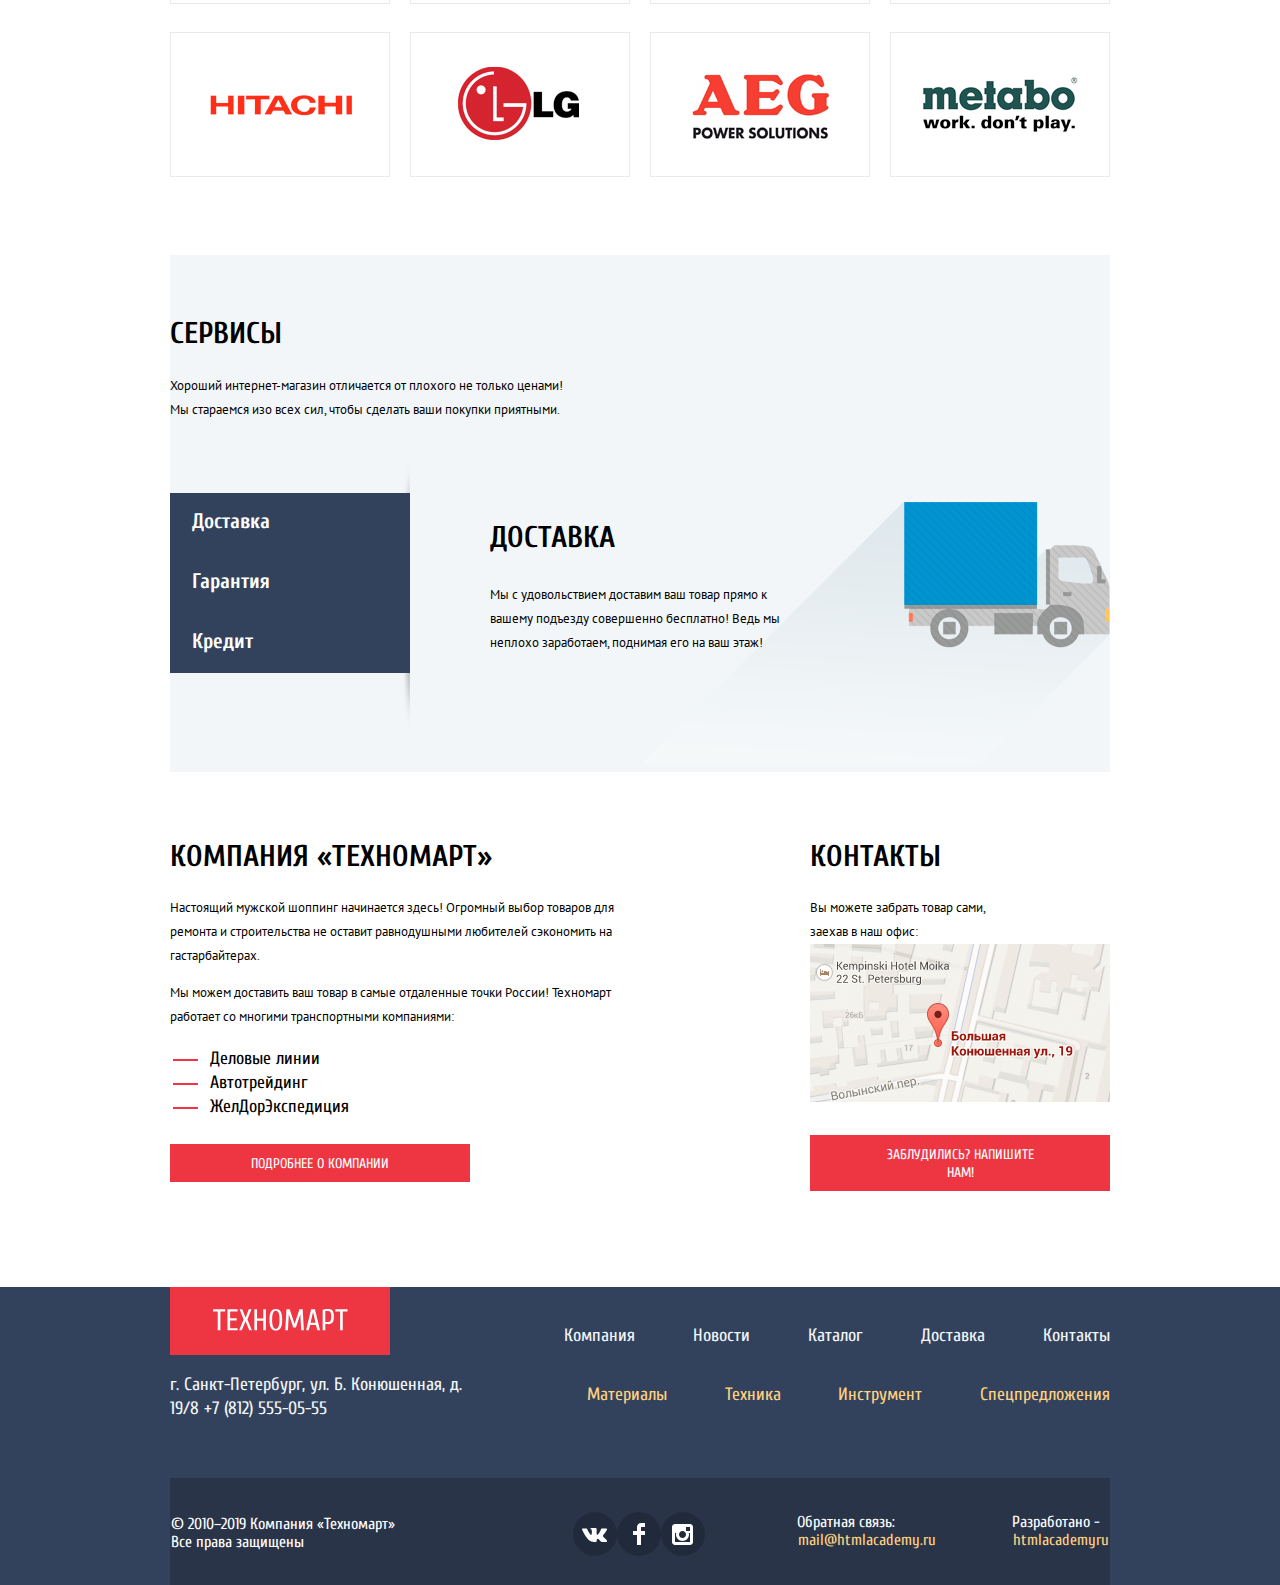
==== commit f25fd0cd: "Update index.html" ====
--- a/index.html
+++ b/index.html
@@ -103,8 +103,8 @@
                 <li><button class="arrow-button-next"></button></li>  
             </ul>
             <ul class="dots">
-                <li><button class="dot-button dot-button-active"></button></li>
-                <li><button class="dot-button"></button></li>
+                <li><button  type="button" aria-label="первый слайд"></button></li>
+                <li><button class="dot-button-active" type="button" aria-label="второй слайд"></button></li>
             </ul>           
         </section> 
     </section>          
--- a/css/style.css
+++ b/css/style.css
@@ -110,7 +110,6 @@
 .information {
     width: 940px;
     display: grid;
-    height: 158px;
     grid-template-columns: 1fr 1fr 1fr;
     padding-top: 46px;
     padding-bottom: 0px;
@@ -132,6 +131,10 @@
     width: 271px;
     border: none;
     position: relative;
+}
+
+.search input::placeholder {
+    color: var(--basic-white);
 }
 
 .search input {
@@ -141,7 +144,14 @@
     line-height: 24px;
     padding: 9px 0 9px 43px;
     margin: 0;
-    border: none;
+    border-style: none;
+}
+
+.search input:active + .icon-search path {
+    color: var(--button-red);
+    background-color: var(--basic-white);
+    fill: var(--button-red);
+    opacity: 1;
 }
 
 .icon-search {
@@ -153,9 +163,6 @@
     left: 17px;
 }
 
-.icon-search:hover path {
-    fill: var(--button-red);
-}
 
 .main-logo {
     width: 108px;
@@ -176,10 +183,8 @@
     padding-left: 0;
 }
 
-.checkout .marks,
-          .basket {
-    position: relative;
-
+.checkout li {
+    position: relative;
 }
 
 .marks::before {
@@ -374,6 +379,7 @@
     list-style: none;
     padding: 0;
     margin-bottom: 60px;
+    margin-top: 40px;
     position: relative;
 }
 
@@ -451,14 +457,18 @@
     right: 43px;
 }
 
-.new-offer::after {
-    content: "";
-    position: absolute;
-    width: 100px;
-    height: 100px;
+.new {
+    position: relative;
+}
+
+.new::before {
+    content: "";
+    position: absolute;
+    width: 70px;
+    height: 70px;
     background-image: url(../img/product-new.svg);
     background-repeat: no-repeat;
-    right: -30px;
+    right: 0px;
     top: 0px;
 }
 
@@ -518,8 +528,17 @@
 }
 
 .arrows,
+.dots  {
+    list-style: none;
+}
+
 .dots {
     position: absolute;
+    padding: 0;
+    margin: 0;
+    top: 200px;
+    left: 295px;
+    transform: rotate(90deg);
 }
 
 .arrow-button-prev{
@@ -530,7 +549,7 @@
     height: 39px;
     background-repeat: no-repeat;
     background-color: transparent;
-    top: -154px;
+    top: 120px;
     left: 24px;
 }
 
@@ -542,32 +561,22 @@
     height: 39px;
     background-repeat: no-repeat;
     background-color: transparent;
-    top: -154px;
+    top: 120px;
     left: 581px;
 }
 
 .dot-button {
-    position: absolute;
     width: 10px;
     height: 10px;
     padding: 0;
     background-color: var(--basic-white);
     border: transparent;
     border-radius: 50%;
-    top: -60px;
-    left: 300px;
 }
 
 .dot-button-active {
-    position: absolute;
-    width: 10px;
-    height: 10px;
-    padding: 0;
     background-color: var(--button-red);
     border: 2px solid var(--basic-white);
-    border-radius: 50%;
-    top: -60px;
-    left: 315px; 
 }
 
 .slide {
@@ -615,12 +624,6 @@
     background-repeat: no-repeat;
 }
    
-.offer .arrows,
-.offer .dots {
-    position: absolute;
-    list-style: none;
-}
-
 .offer p {
     font-size: 18px;
 
@@ -669,20 +672,6 @@
     margin-top: 20px;
 }
 
-.new {
-    position: relative;
-}
-
-.new::after {
-    content: "";
-    position: absolute;
-    width: 100px;
-    height: 100px;
-    background-image: url(../img/product-new.svg);
-    background-repeat: no-repeat;
-    right: -30px;
-}
-
 .products-item {
     display: flex;
     flex-wrap: wrap;
@@ -704,12 +693,10 @@
 
 .products-item h3 {
     text-align: center;
-
 }
 
 .products-item p {
     text-align: center;
-
 }
 
 .buttons-wrapper {
@@ -731,11 +718,13 @@
 
 .new-price {
     width: 141px;
+    color: var(--basic-white);
     font-weight: bold;
     font-size: 17px;
-    background-color: var(--button-red);
+    background-image: url(../img/red-button.svg);
     text-align: center;
     text-transform: uppercase;
+    background-position: center;
 }
 
 .old-price {
@@ -746,8 +735,7 @@
     text-decoration: line-through;
     text-transform: uppercase;
     text-align: center;
-    margin-bottom: 13px;
-  
+    margin-bottom: 13px; 
 }
 
 .buttons-wrapper-buy {
@@ -809,7 +797,7 @@
 }
 
 .services {
-    min-width: 100%;
+    width: 100%;
     background-color: var(--basic-light-gray);
 }
 
@@ -834,21 +822,29 @@
     grid-row: 1/2;
 }
 
+.services-describe h3 {
+    margin-top: 64px;
+    margin-bottom: 25px;
+}
+
+.services-describe p {
+    width: 397px;
+    margin: 0;
+    padding: 0;
+}
+
 .service-item {
     grid-column: 2/4;
     grid-row: 2/3;
     display: none;
     position: relative;
+    margin-right: 0;
 }
 
 .delivery-service {
-    position: relative;
     background-image: url(../img/delivery-symbol.png);
     background-repeat: no-repeat;
-}
-
-.guarantee-service {
-    position: relative;
+    background-position: right;
 }
 
 .guarantee-service::after {
@@ -862,10 +858,6 @@
     top: 60px;
 }
 
-.credit-service {
-    position: relative;
-}
-
 .credit-service::after {
     content: "";
     position: absolute;
@@ -905,19 +897,15 @@
     line-height: 24px;
 }
 
-.services-describe p {
-    width: 397px;
- 
-}
-
 .delivery-service p {
     width: 300px;
+    margin-right: 300px;
 }
 
 .services-list {
-    margin-bottom: 99px;
     padding-left: 0;
     padding-right: 0;
+    margin: 0 80px 99px 0;
 }
 
 .services-list li {
@@ -1032,11 +1020,14 @@
 }
 
 .footer-container {
-    grid-template-columns: 1fr 2fr;
-    grid-row: 1fr 1fr;
     width: 940px;
     margin: 0 auto;
     padding: 0 10px;
+}
+
+.bottom-container {
+    min-width: 1200px;
+    background-color: var(--basic-dark-blue);
 }
 
 .footer-row-top {
@@ -1116,8 +1107,8 @@
     color: var(--navigation-orange);
 }
 
-.about-us p {
-    display: inline;
+.all-rights {
+    display: block;
     width: 227px;
     color: var(--basic-white);
     font-size: 16px;
@@ -1130,7 +1121,6 @@
   
 .social-button {
     display: flex;
-    flex-wrap: wrap;
     align-items: center;
     justify-content: center;
     width: 44px;
@@ -1150,39 +1140,43 @@
     padding-left: 0;
 }
    
-  .social-button:hover {
-    border-radius: 50%;
+.social-button:hover {
     background: var(--button-red);
 }
   
-  .social-button:active {
-    border-radius: 50%;
+.social-button:active {
     background: var(--button-red);
 }
 
 .feedback {
     display: flex;
     justify-content: space-between;
-    padding-right: 0;
     margin-top: 35px;
     margin-bottom: 35px;
     padding: 0;
 }
 
 .feedback p {
-    text-align: center;
-    max-width: 137px;
+    font-family: Cuprum;
     font-size: 16px;
     line-height: 18px;
     color: var(--basic-white);
-    padding: 1px;
+    padding: 0;
     margin: 0 51px 0 0;
 }
 
 .feedback p:last-child {
     margin-right: 0;
 }
-  
+
+.mail {
+    width: 137px;
+}
+
+.designed {
+    width: 98px;
+}
+
 .feedback a {
     color: var(--navigation-orange);
     font-size: 16px;
@@ -1312,6 +1306,7 @@
     line-height: 18px;
     list-style: none;
 }
+
 .pagination li{
     margin-right: 10px;
 }
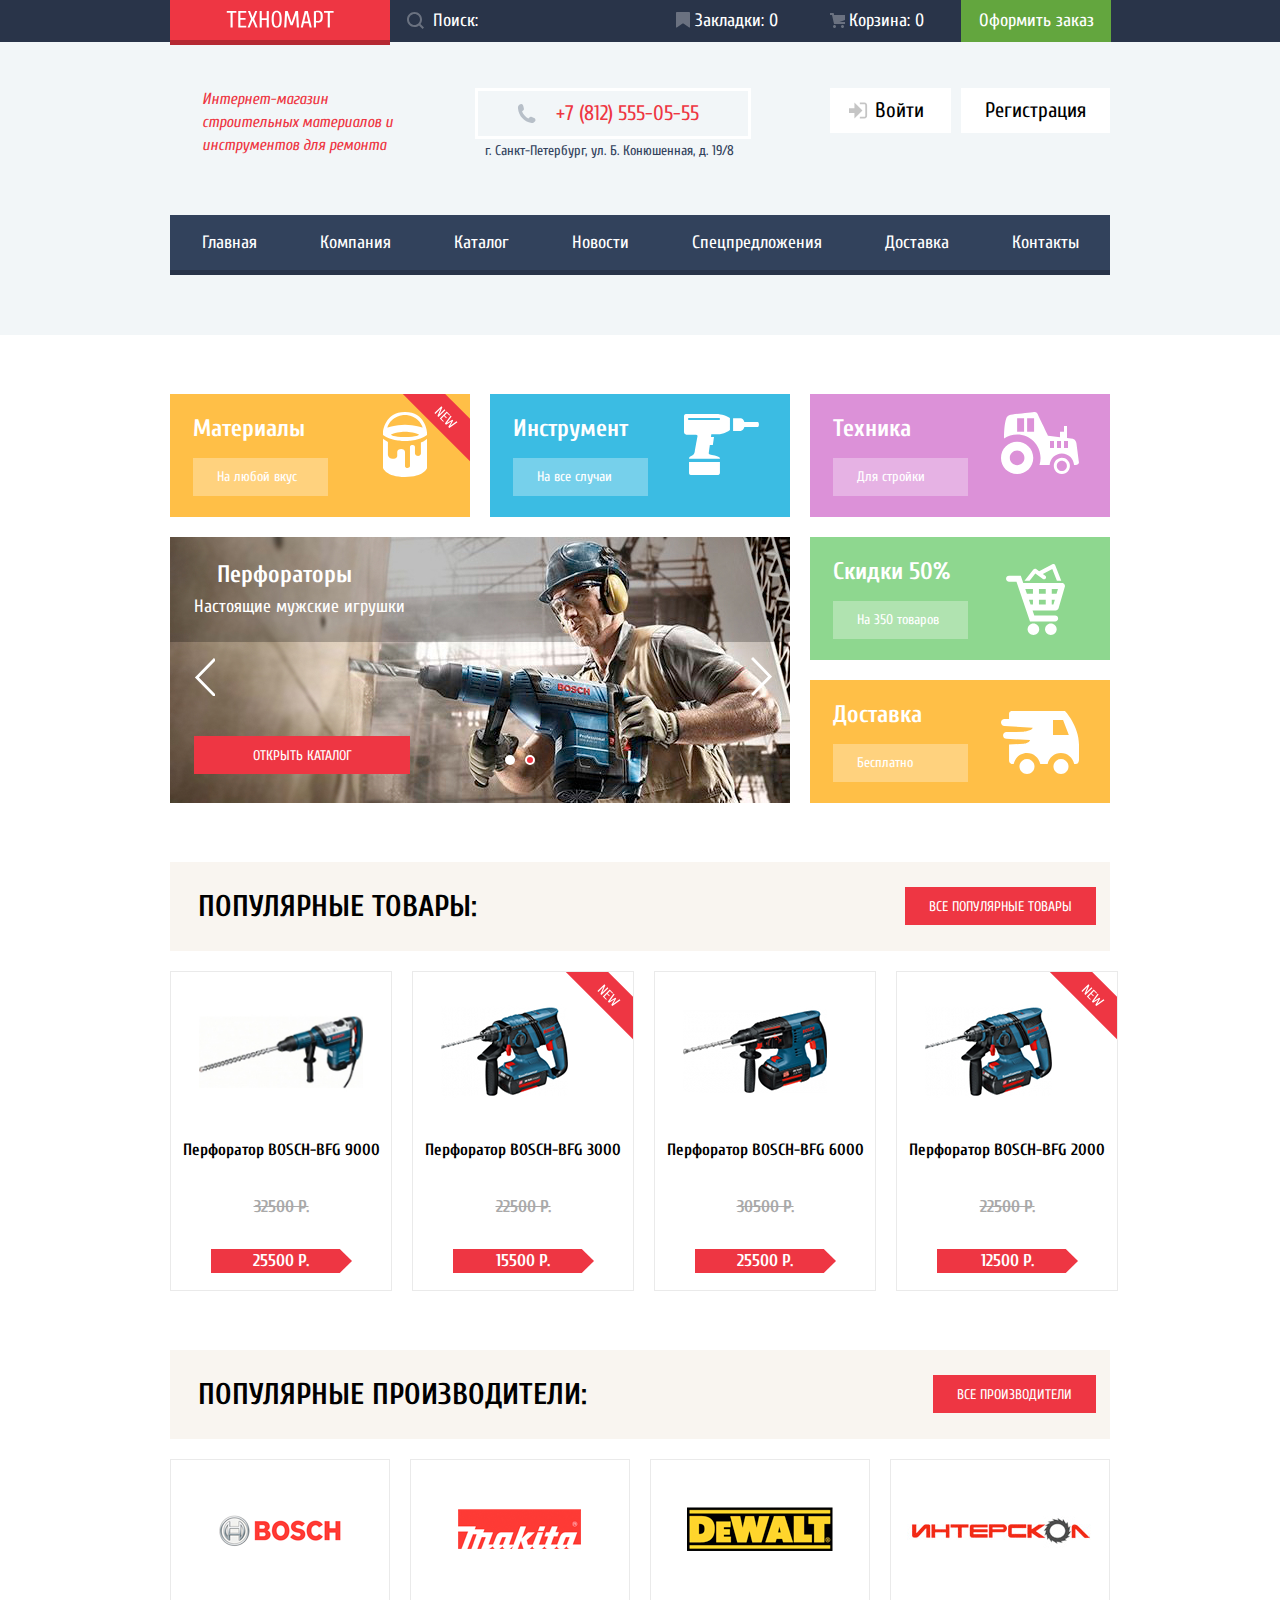
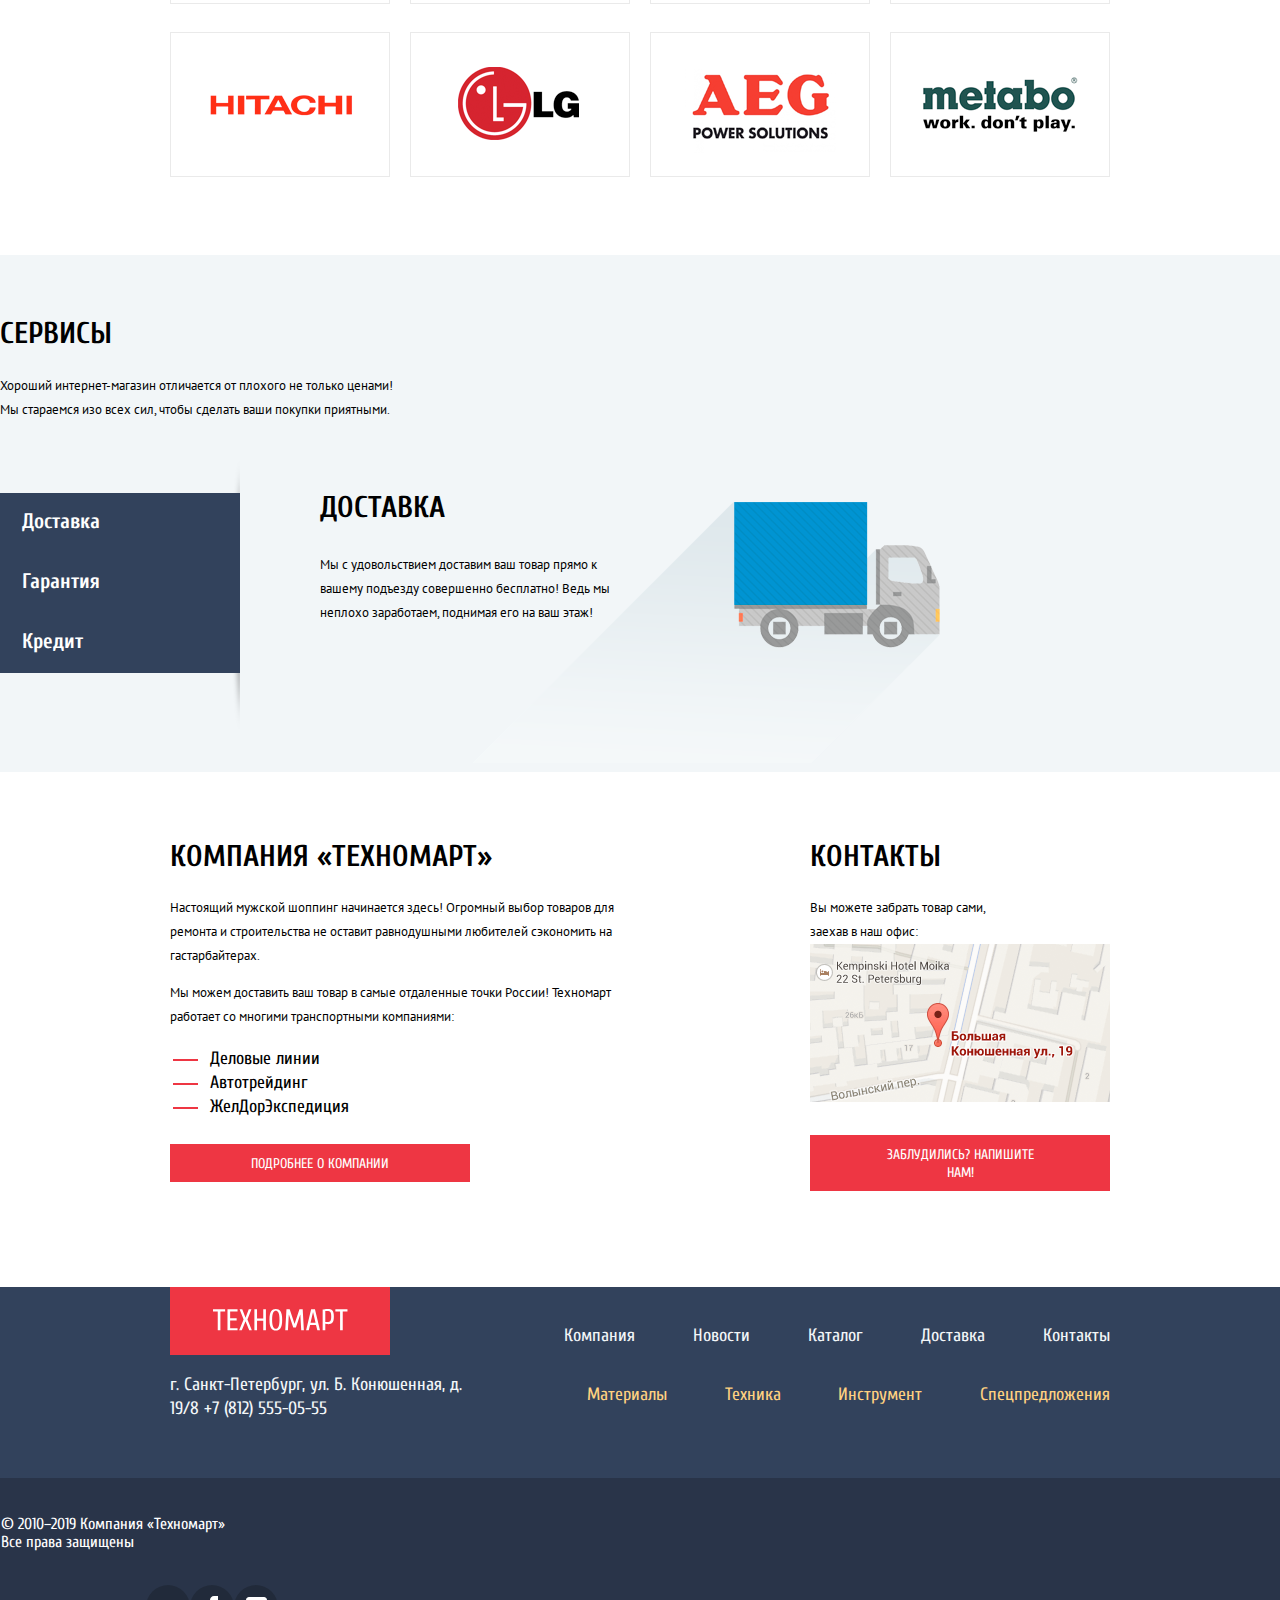
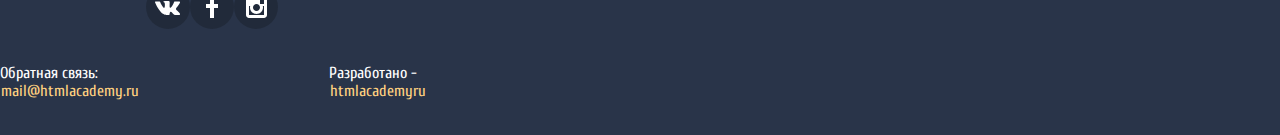
==== commit 68b2e3e4: "Update index.html" ====
--- a/index.html
+++ b/index.html
@@ -8,271 +8,275 @@
   <link href="css/style.css" rel="stylesheet">
 </head>
 <body class="page-body">
-<header class="main-header">
-    <div class="header-top">
-        <div class="main-navigation-wrapper">
-                <div class="header-top-wrapper">
-                    <a class="main-logo"> 
-                        <img src="img/logo.svg" width="108" height="18" alt="логотип Техномарт">
-                    </a>
-                    <form class="search" action="#" method="post">
-                        <input type="text" name="search" placeholder="Поиск:">
-                        <svg class="icon-search" width="17" height="17" viewBox="0 0 17 17" fill="none" xmlns="http://www.w3.org/2000/svg">
-                            <path fill-rule="evenodd" clip-rule="evenodd" d="M13.458 12.044L17 15.586L15.586 17L12.044 13.458C10.782 14.421 9.21 15 7.5 15C3.35786 15 0 11.6421 0 7.5C0 3.35786 3.35786 0 7.5 0C11.6421 0 15 3.35786 15 7.5C15.0001 9.14309 14.4581 10.7403 13.458 12.044ZM7.5 2C4.467 2 2 4.467 2 7.5C2.00331 10.5362 4.4638 12.9967 7.5 13C10.532 13 13 10.532 13 7.5C13 4.467 10.532 2 7.5 2Z" fill="white"/>
-                        </svg>
-                    </form>
-                    <ul class="checkout">
-                        <li><a class="marks" href="blank.html">Закладки: 0</a></li>
-                        <li><a class="basket" href="blank.html">Корзина: 0</a></li>
-                        <li><a class="make-order" href="blank.html">Оформить заказ</a></li>
-                    </ul>
-                </div>
+    <header class="main-header">
+        <div class="header-top">
+            <div class="main-navigation-wrapper">
+                    <div class="header-top-wrapper">
+                        <a class="main-logo"> 
+                            <img src="img/logo.svg" width="108" height="18" alt="логотип Техномарт">
+                        </a>
+                        <form class="search" action="#" method="post">
+                            <input type="text" name="search" placeholder="Поиск:">
+                            <svg class="icon-search" width="17" height="17" viewBox="0 0 17 17" fill="none" xmlns="http://www.w3.org/2000/svg">
+                                <path fill-rule="evenodd" clip-rule="evenodd" d="M13.458 12.044L17 15.586L15.586 17L12.044 13.458C10.782 14.421 9.21 15 7.5 15C3.35786 15 0 11.6421 0 7.5C0 3.35786 3.35786 0 7.5 0C11.6421 0 15 3.35786 15 7.5C15.0001 9.14309 14.4581 10.7403 13.458 12.044ZM7.5 2C4.467 2 2 4.467 2 7.5C2.00331 10.5362 4.4638 12.9967 7.5 13C10.532 13 13 10.532 13 7.5C13 4.467 10.532 2 7.5 2Z" fill="white"/>
+                            </svg>
+                        </form>
+                        <ul class="checkout">
+                            <li><a class="marks" href="blank.html">Закладки: 0</a></li>
+                            <li><a class="basket" href="blank.html">Корзина: 0</a></li>
+                            <li><a class="make-order" href="blank.html">Оформить заказ</a></li>
+                        </ul>
+                    </div>
+            </div>
+        </div>        
+                <div class="information">
+                    <div class="information-column-left">
+                        <p class="store-description"><i>Интернет-магазин строительных материалов и инструментов для ремонта
+                        </i></p>
+                    </div>
+                    <div class="information-column-middle">
+                        <a class="telephone" href="tel:+7 (812) 555-05-55">+7 (812) 555-05-55</a>
+                        <p class="address">г. Санкт-Петербург, ул. Б. Конюшенная, д. 19/8</p>
+                    </div>
+                    <div class="information-column-right">
+                        <ul class="registration">
+                            <li><a class="button-enter" href="blank.html">
+                                <svg width="20" height="17" viewBox="0 0 20 17" fill="none" xmlns="http://www.w3.org/2000/svg">
+                                    <path d="M14.1667 8.5L5.71429 0V6H0V11H5.71429V17L14.1667 8.5Z" fill="#C5C5C5"/>
+                                    <path d="M16.1771 15.01H11.3895V17H16.1771C18.2514 17 19.0381 15.19 19.0619 13.974V3.028C19.0381 1.811 18.2514 0 16.1771 0H11.3895V1.99H16.1771C16.9762 1.99 17.1219 2.671 17.1391 3.047V13.951C17.1229 14.327 16.9762 15.01 16.1771 15.01Z" fill="#C5C5C5"/>
+                                </svg>
+                                Войти</a>
+                            </li>
+                            <li><a class="button-registration" href="blank.html">Регистрация</a></li>
+                        </ul>
+                    </div>
+                </div>    
+                <nav class="main-navigation">
+                    <ul class="main-navigation-list">
+                        <li> <a>Главная</a></li>
+                        <li> <a href="blank.html">Компания</a></li>
+                        <li> <a href="сatalog.html">Каталог</a></li>
+                        <li> <a href="blank.html">Новости</a></li>
+                        <li> <a href="blank.html">Спецпредложения</a></li>
+                        <li> <a href="blank.html">Доставка</a></li>
+                        <li> <a href="blank.html">Контакты</a></li>
+                    </ul>
+                </nav>  
+    </header>
+    <main class="main-container">
+        <div class="container">
+            <h1 class="visually-hidden">Магазин "Техномарт"</h1>
+            <section class="offer">
+                <h2 class="visually-hidden">предложение</h2>
+                <div class="materials new">
+                        <h3>Материалы</h3>
+                        <a class="entry-category" href="blank.html">На любой вкус</a>
+                </div>
+                <div class="tools">
+                    <h3>Инструмент</h3>
+                    <a class="entry-category" href="blank.html">На все случаи</a>
+                </div>
+                <div class="technics">
+                    <h3>Техника</h3>
+                    <a class="entry-category" href="blank.html">Для стройки</a>
+                </div>
+                <div class="discounts">
+                    <h3>Скидки 50%</h3>
+                    <a class="entry-category" href="blank.html">На 350 товаров</a>
+                </div>
+                <div class="delivery">
+                    <h3>Доставка</h3>
+                    <a class="entry-category" href="blank.html">Бесплатно</a>
+                </div>
+                <section class="slider">
+                    <div class="slide slide-active slide-perforator">
+                        <h3>Перфораторы</h3>
+                        <p>Настоящие мужские игрушки</p>
+                        <a class="open-button-slide" href="сatalog.html">Открыть каталог</a> 
+                    </div>
+                    <div class="slide slide-drill">
+                        <h3>Дрели</h3>
+                        <p>Соседям на радость!</p>
+                        <a class="open-button-slide" href="сatalog.html">Открыть каталог</a>     
+                    </div>
+                    <ul class="arrows">
+                        <li><button class="arrow-button-prev"></button></li>
+                        <li><button class="arrow-button-next"></button></li>  
+                    </ul>
+                    <ul class="dots">
+                        <li><button  type="button" aria-label="первый слайд"></button></li>
+                        <li><button class="dot-button-active" type="button" aria-label="второй слайд"></button></li>
+                    </ul>           
+                </section> 
+            </section>          
+            <section class="product">
+                <div class="popular">
+                    <h2>Популярные товары:</h2>
+                    <a class="open-button" href="blank.html">Все популярные товары</a>
+                </div>
+                <ul class="popular-products-list">
+                    <li class="products-item">   
+                        <div class="product-item-image">
+                            <img src="img/product03.jpg" width="184" height="164" alt="Перфоратор BOSCH-BFG 9000">
+                        </div>
+                        <h3>Перфоратор BOSCH-BFG 9000</h3>
+                        <p class="old-price">32500 Р.</p>
+                        <p class="new-price">25500 Р.</p>
+                        <div class="buttons-wrapper">
+                            <a class="buttons-wrapper-buy" href="blank.html">купить</a>
+                            <a class="buttons-wrapper-marks" href="blank.html">в закладки</a>
+                        </div>
+                    </li>
+                    <li class="products-item new">
+                        <div class="product-item-image">
+                            <img src="img/product02.jpg" width="127" height="112" alt="Перфоратор BOSCH-BFG 3000">
+                        </div>
+                        <h3>Перфоратор BOSCH-BFG 3000</h3>
+                        <p class="old-price">22500 Р.</p>
+                        <p class="new-price">15500 Р.</p>
+                        <div class="buttons-wrapper">
+                            <a class="buttons-wrapper-buy" href="blank.html">купить</a>
+                            <a class="buttons-wrapper-marks" href="blank.html">в закладки</a>
+                        </div>
+                    </li> 
+                    <li class="products-item">
+                        <div class="product-item-image">
+                            <img src="img/product01.jpg" width="144" height="128" alt="Перфоратор BOSCH-BFG 6000">
+                        </div>
+                            <h3>Перфоратор BOSCH-BFG 6000</h3>
+                        <p class="old-price">30500 Р.</p>
+                        <p class="new-price">25500 Р.</p>
+                    <div class="buttons-wrapper">
+                        <a class="buttons-wrapper-buy" href="blank.html">купить</a>
+                        <a class="buttons-wrapper-marks" href="blank.html">в закладки</a>
+                    </div>
+                    </li>        
+                    <li class="products-item new">
+                        <div class="product-item-image">
+                            <img src="img/product02.jpg" width="127" height="112" alt="Перфоратор BOSCH-BFG 2000">
+                        </div>
+                            <h3>Перфоратор BOSCH-BFG 2000</h3>
+                            <p class="old-price">22500 р.</p>
+                            <p class="new-price">12500 Р.</p>
+                        <div class="buttons-wrapper">
+                            <a class="buttons-wrapper-buy" href="blank.html">купить</a>
+                            <a class="buttons-wrapper-marks" href="blank.html">в закладки</a>
+                        </div> 
+                </li>
+            </ul>
+            </section>
+            <section class="producers">
+                <div class="popular">
+                    <h2>Популярные Производители:</h2>
+                    <a class="open-button" href="blank.html">все производители</a>
+                </div>
+                <ul class="popular-producers-list">
+                    <li class="producers-item">
+                        <a href="#">
+                        <img src="img/bosch.png" width="220" height="145" alt="Bosch">
+                        </a>
+                    </li>
+                    <li class="producers-item">
+                        <a href="#">
+                        <img src="img/makita.png" width="220" height="145" alt="Makita">
+                        </a>
+                    </li>
+                    <li class="producers-item">
+                        <a href="#">
+                        <img src="img/dewalt.png" width="220" height="145" alt="DeWalt">
+                        </a>
+                    </li>
+                    <li class="producers-item">
+                        <a href="#">
+                        <img src="img/interskol.png" width="220" height="145" alt="Интерскол">
+                        </a>
+                    </li>
+                    <li class="producers-item">
+                        <a href="#">
+                        <img src="img/hitachi.png" width="220" height="145" alt="Hitachi">
+                        </a>
+                    </li>
+                    <li class="producers-item">
+                        <a href="#">
+                        <img src="img/lg.png" width="220" height="145" alt="LG">
+                        </a>
+                    </li>
+                    <li class="producers-item">
+                        <a href="#">
+                        <img src="img/aeg.png" width="220" height="145" alt="AEG power solutions">
+                        </a>
+                    </li>
+                    <li class="producers-item">
+                        <a href="#">
+                        <img src="img/metabo.png" width="220" height="145" alt="Metabo work. don't play">
+                        </a>
+                    </li>
+                </ul>
+            </section>
         </div>
-    </div>        
-            <div class="information">
-                <div class="information-column-left">
-                    <p class="store-description"><i>Интернет-магазин строительных материалов и инструментов для ремонта
-                    </i></p>
-                </div>
-                <div class="information-column-middle">
-                    <a class="telephone" href="tel:+7 (812) 555-05-55">+7 (812) 555-05-55</a>
-                    <p class="address">г. Санкт-Петербург, ул. Б. Конюшенная, д. 19/8</p>
-                </div>
-                <div class="information-column-right">
-                    <ul class="registration">
-                        <li><a class="button-enter" href="blank.html">
-                            <svg width="20" height="17" viewBox="0 0 20 17" fill="none" xmlns="http://www.w3.org/2000/svg">
-                                <path d="M14.1667 8.5L5.71429 0V6H0V11H5.71429V17L14.1667 8.5Z" fill="#C5C5C5"/>
-                                <path d="M16.1771 15.01H11.3895V17H16.1771C18.2514 17 19.0381 15.19 19.0619 13.974V3.028C19.0381 1.811 18.2514 0 16.1771 0H11.3895V1.99H16.1771C16.9762 1.99 17.1219 2.671 17.1391 3.047V13.951C17.1229 14.327 16.9762 15.01 16.1771 15.01Z" fill="#C5C5C5"/>
-                            </svg>
-                            Войти</a>
-                        </li>
-                        <li><a class="button-registration" href="blank.html">Регистрация</a></li>
-                    </ul>
-                </div>
-            </div>    
-            <nav class="main-navigation">
-                <ul class="main-navigation-list">
-                    <li> <a>Главная</a></li>
-                    <li> <a href="blank.html">Компания</a></li>
-                    <li> <a href="сatalog.html">Каталог</a></li>
-                    <li> <a href="blank.html">Новости</a></li>
-                    <li> <a href="blank.html">Спецпредложения</a></li>
-                    <li> <a href="blank.html">Доставка</a></li>
-                    <li> <a href="blank.html">Контакты</a></li>
+        <section class="services">
+            <div class="services-container">
+                <div class="services-describe">
+                        <h3>Сервисы</h3>
+                        <p>Хороший интернет-магазин отличается от плохого не только ценами!
+                        Мы стараемся изо всех сил, чтобы сделать ваши покупки приятными.</p>
+                </div>
+                <ul class="services-list">
+                    <li> <a class="services-link services-link-active" href="#">Доставка</a></li>
+                    <li> <a class="services-link"  href="#">Гарантия</a></li>
+                    <li> <a class="services-link" href="#">Кредит</a></li>
                 </ul>
-            </nav>  
-</header>
-<main class="container ">
-    <h1 class="visually-hidden">Магазин "Техномарт"</h1>
-    <section class="offer">
-        <h2 class="visually-hidden">предложение</h2>
-        <div class="materials new">
-                <h3>Материалы</h3>
-                <a class="entry-category" href="blank.html">На любой вкус</a>
+                <div class="delivery-service service-item service-active">
+                    <h3>Доставка</h3>
+                    <p>Мы с удовольствием доставим ваш товар прямо 
+                    к вашему подъезду совершенно бесплатно!
+                    Ведь мы неплохо заработаем, 
+                    поднимая его на ваш этаж!</p> 
+                </div>
+                <div class="guarantee-service service-item">
+                    <h3>Гарантия</h3>
+                    <p>Если купленный у нас товар поломается или заискрит, а также в случае пожара, спровоцированного его возгоранием,  вы всегда можете быть уверены в нашей гарантии. Мы обменяем сгоревший товар на новый. Дом уж восстановите как-нибудь сами.</p>
+                </div>
+                <div class="credit-service service-item">
+                    <h3>Кредит</h3> 
+                    <p>Залезть в долговую яму стало проще! Кредитные консультанты придут вам на помощь.</p>
+                    <a class="credit-button" href="#">отправить заявку</a>
+                </div>
+            </div>
+        </section>
+        <div class="container">
+            <section class="company">
+                <div class="company-column-left">
+                    <h2>Компания «Техномарт»</h2>
+                    <p>Настоящий мужской шоппинг начинается здесь! Огромный выбор товаров для ремонта и строительства не оставит равнодушными любителей сэкономить на гастарбайтерах.</p>
+                    <p>Мы можем доставить ваш товар в самые отдаленные точки России!
+                    Техномарт работает со многими транспортными компаниями:</p>
+                    <ul class="delivery-method-list">
+                        <li class="delivery-method-item">Деловые линии</li>
+                        <li class="delivery-method-item">Автотрейдинг</li>
+                        <li class="delivery-method-item">ЖелДорЭкспедиция</li>
+                    </ul>
+                    <a class="open-button service-button-left" href="blank.html">Подробнее о компании</a>
+                </div>
+                <div class="company-column-right">
+                    <h2>Контакты</h2>
+                    <p>Вы можете забрать товар сами, 
+                    заехав в наш офис:</p>
+                    <a class="map" href="#"><img src="img/map.png" width="300" height="158" alt="карта"></a>
+                    <a class="open-button service-button-right" href="blank.html">Заблудились? Напишите нам!</a>
+                </div>
+            </section>
         </div>
-        <div class="tools">
-            <h3>Инструмент</h3>
-            <a class="entry-category" href="blank.html">На все случаи</a>
-        </div>
-        <div class="technics">
-            <h3>Техника</h3>
-            <a class="entry-category" href="blank.html">Для стройки</a>
-        </div>
-        <div class="discounts">
-            <h3>Скидки 50%</h3>
-            <a class="entry-category" href="blank.html">На 350 товаров</a>
-        </div>
-        <div class="delivery">
-            <h3>Доставка</h3>
-            <a class="entry-category" href="blank.html">Бесплатно</a>
-        </div>
-        <section class="slider">
-            <div class="slide slide-active slide-perforator">
-                <h3>Перфораторы</h3>
-                <p>Настоящие мужские игрушки</p>
-                <a class="open-button-slide" href="сatalog.html">Открыть каталог</a> 
-            </div>
-            <div class="slide slide-drill">
-                <h3>Дрели</h3>
-                <p>Соседям на радость!</p>
-                <a class="open-button-slide" href="сatalog.html">Открыть каталог</a>     
-            </div>
-            <ul class="arrows">
-                <li><button class="arrow-button-prev"></button></li>
-                <li><button class="arrow-button-next"></button></li>  
-            </ul>
-            <ul class="dots">
-                <li><button  type="button" aria-label="первый слайд"></button></li>
-                <li><button class="dot-button-active" type="button" aria-label="второй слайд"></button></li>
-            </ul>           
-        </section> 
-    </section>          
-    <section class="product">
-        <div class="popular">
-            <h2>Популярные товары:</h2>
-            <a class="open-button" href="blank.html">Все популярные товары</a>
-        </div>
-        <ul class="popular-products-list">
-            <li class="products-item">   
-                <div class="product-item-image">
-                     <img src="img/product03.jpg" width="184" height="164" alt="Перфоратор BOSCH-BFG 9000">
-                </div>
-                <h3>Перфоратор BOSCH-BFG 9000</h3>
-                <p class="old-price">32500 Р.</p>
-                <p class="new-price">25500 Р.</p>
-                <div class="buttons-wrapper">
-                    <a class="buttons-wrapper-buy" href="blank.html">купить</a>
-                    <a class="buttons-wrapper-marks" href="blank.html">в закладки</a>
-                </div>
-            </li>
-            <li class="products-item new">
-                <div class="product-item-image">
-                    <img src="img/product02.jpg" width="127" height="112" alt="Перфоратор BOSCH-BFG 3000">
-                </div>
-                <h3>Перфоратор BOSCH-BFG 3000</h3>
-                <p class="old-price">22500 Р.</p>
-                <p class="new-price">15500 Р.</p>
-                <div class="buttons-wrapper">
-                    <a class="buttons-wrapper-buy" href="blank.html">купить</a>
-                    <a class="buttons-wrapper-marks" href="blank.html">в закладки</a>
-                </div>
-            </li> 
-            <li class="products-item">
-                <div class="product-item-image">
-                    <img src="img/product01.jpg" width="144" height="128" alt="Перфоратор BOSCH-BFG 6000">
-                </div>
-                    <h3>Перфоратор BOSCH-BFG 6000</h3>
-                <p class="old-price">30500 Р.</p>
-                <p class="new-price">25500 Р.</p>
-            <div class="buttons-wrapper">
-                <a class="buttons-wrapper-buy" href="blank.html">купить</a>
-                <a class="buttons-wrapper-marks" href="blank.html">в закладки</a>
-            </div>
-            </li>        
-            <li class="products-item new">
-                <div class="product-item-image">
-                    <img src="img/product02.jpg" width="127" height="112" alt="Перфоратор BOSCH-BFG 2000">
-                </div>
-                    <h3>Перфоратор BOSCH-BFG 2000</h3>
-                    <p class="old-price">22500 р.</p>
-                    <p class="new-price">12500 Р.</p>
-                <div class="buttons-wrapper">
-                    <a class="buttons-wrapper-buy" href="blank.html">купить</a>
-                    <a class="buttons-wrapper-marks" href="blank.html">в закладки</a>
-                </div> 
-        </li>
-    </ul>
-    </section>
-    <section class="producers">
-        <div class="popular">
-            <h2>Популярные Производители:</h2>
-            <a class="open-button" href="blank.html">все производители</a>
-        </div>
-        <ul class="popular-producers-list">
-            <li class="producers-item">
-                <a href="#">
-                <img src="img/bosch.png" width="220" height="145" alt="Bosch">
-                </a>
-            </li>
-            <li class="producers-item">
-                <a href="#">
-                <img src="img/makita.png" width="220" height="145" alt="Makita">
-                </a>
-            </li>
-            <li class="producers-item">
-                <a href="#">
-                <img src="img/dewalt.png" width="220" height="145" alt="DeWalt">
-                </a>
-            </li>
-            <li class="producers-item">
-                <a href="#">
-                <img src="img/interskol.png" width="220" height="145" alt="Интерскол">
-                </a>
-            </li>
-            <li class="producers-item">
-                <a href="#">
-                <img src="img/hitachi.png" width="220" height="145" alt="Hitachi">
-                </a>
-            </li>
-            <li class="producers-item">
-                <a href="#">
-                <img src="img/lg.png" width="220" height="145" alt="LG">
-                </a>
-            </li>
-            <li class="producers-item">
-                <a href="#">
-                <img src="img/aeg.png" width="220" height="145" alt="AEG power solutions">
-                </a>
-            </li>
-            <li class="producers-item">
-                <a href="#">
-                <img src="img/metabo.png" width="220" height="145" alt="Metabo work. don't play">
-                </a>
-            </li>
-        </ul>
-    </section>
-    <section class="services">
-        <div class="services-container">
-            <div class="services-describe">
-                    <h3>Сервисы</h3>
-                    <p>Хороший интернет-магазин отличается от плохого не только ценами!
-                    Мы стараемся изо всех сил, чтобы сделать ваши покупки приятными.</p>
-            </div>
-            <ul class="services-list">
-                <li> <a class="services-link services-link-active" href="#">Доставка</a></li>
-                <li> <a class="services-link"  href="#">Гарантия</a></li>
-                <li> <a class="services-link" href="#">Кредит</a></li>
-            </ul>
-            <div class="delivery-service service-item service-active">
-                <h3>Доставка</h3>
-                <p>Мы с удовольствием доставим ваш товар прямо 
-                к вашему подъезду совершенно бесплатно!
-                Ведь мы неплохо заработаем, 
-                поднимая его на ваш этаж!</p> 
-            </div>
-            <div class="guarantee-service service-item">
-                <h3>Гарантия</h3>
-                <p>Если купленный у нас товар поломается или заискрит, а также в случае пожара, спровоцированного его возгоранием,  вы всегда можете быть уверены в нашей гарантии. Мы обменяем сгоревший товар на новый. Дом уж восстановите как-нибудь сами.</p>
-            </div>
-            <div class="credit-service service-item">
-                <h3>Кредит</h3> 
-                <p>Залезть в долговую яму стало проще! Кредитные консультанты придут вам на помощь.</p>
-                <a class="credit-button" href="#">отправить заявку</a>
-            </div>
-        </div>
-    </section>
-    <section class="company">
-        <div class="company-column-left">
-            <h2>Компания «Техномарт»</h2>
-            <p>Настоящий мужской шоппинг начинается здесь! Огромный выбор товаров для ремонта и строительства не оставит равнодушными любителей сэкономить на гастарбайтерах.</p>
-            <p>Мы можем доставить ваш товар в самые отдаленные точки России!
-            Техномарт работает со многими транспортными компаниями:</p>
-            <ul class="delivery-method-list">
-                <li class="delivery-method-item">Деловые линии</li>
-                <li class="delivery-method-item">Автотрейдинг</li>
-                <li class="delivery-method-item">ЖелДорЭкспедиция</li>
-            </ul>
-            <a class="open-button service-button-left" href="blank.html">Подробнее о компании</a>
-        </div>
-        <div class="company-column-right">
-            <h2>Контакты</h2>
-            <p>Вы можете забрать товар сами, 
-            заехав в наш офис:</p>
-            <a class="map" href="#"><img src="img/map.png" width="300" height="158" alt="карта"></a>
-            <a class="open-button service-button-right" href="blank.html">Заблудились? Напишите нам!</a>
-        </div>
-    </section>
-</main>
-<footer class="main-footer">   
+    </main>
+    <footer class="main-footer">   
         <div class="footer-container">
             <div class="footer-row-top">
                 <div class="footer-address">
                     <a class="footer-logo">
-                    <img src="img/logo.svg" width="136" height="21" alt="логотип Техномарт">
+                        <img src="img/logo.svg" width="136" height="21" alt="логотип Техномарт">
                     </a>
                     <p>г. Санкт-Петербург, ул. Б. Конюшенная, д. 19/8
-                +7 (812) 555-05-55</p>
+                    +7 (812) 555-05-55</p>
                 </div>
                 <div class="footer-navigation">
                     <ul class="site-navigation">
@@ -290,48 +294,48 @@
                     </ul>
                 </div>
             </div>
+        </div>    
         <section class="about-us">
-            <p class="all-rights">© 2010–2019 Компания «Техномарт» Все права защищены</p>
-            <ul class="social-buttons">
-            <li>
-                <a class="social-button vk" href="#">
-                        <span class="visually-hidden">VK</span>
-                        <svg width="26" height="15" viewBox="0 0 26 15" fill="none" xmlns="http://www.w3.org/2000/svg">
-                            <path d="M15.5403 11.7281C16.4609 11.4384 17.6395 13.6406 18.8943 14.4834C19.836 15.1219 20.5573 14.9841 20.5573 14.9841L23.9017 14.9372C23.9017 14.9372 25.6495 14.8322 24.8232 13.4803C24.7549 13.3678 24.3389 12.4781 22.334 10.6472C20.2376 8.73186 20.5217 9.04218 23.0456 5.73093C24.5835 3.71249 25.1988 2.47968 25.0062 1.95468C24.8213 1.44936 23.6918 1.58061 23.6918 1.58061L19.9237 1.60593C19.5568 1.60686 19.2458 1.71749 19.1042 2.08874C19.1013 2.09249 18.5062 3.65061 17.7127 4.9753C16.0362 7.77749 15.3669 7.92655 15.0896 7.75124C14.4531 7.3453 14.6139 6.1228 14.6139 5.25374C14.6139 2.5378 15.0299 1.4053 13.7992 1.1128C13.388 1.0153 13.0876 0.951552 12.0389 0.942177C10.6985 0.922489 9.56027 0.942177 8.91508 1.25061C8.48656 1.45968 8.15819 1.91811 8.35753 1.94436C8.6079 1.97718 9.1693 2.09436 9.46975 2.49374C9.8559 3.01124 9.84434 4.17093 9.84434 4.17093C9.84434 4.17093 10.0649 7.36874 9.32434 7.7653C8.8159 8.03718 8.12064 7.48218 6.62516 4.9378C5.86153 3.63655 5.28471 2.19843 5.28471 2.19843C5.28471 2.19843 5.17301 1.93124 4.97079 1.78499C4.73005 1.61155 4.39301 1.55624 4.39301 1.55624L0.816563 1.57874C0.816563 1.57874 0.27923 1.59374 0.0818227 1.82436C-0.0934366 2.02874 0.0673782 2.45061 0.0673782 2.45061C0.0673782 2.45061 2.86864 8.90155 6.04064 12.1509C8.94879 15.1341 12.2537 14.9362 12.2537 14.9362H13.7511C13.7511 14.9362 14.2027 14.8856 14.4338 14.6437C14.6495 14.4187 14.6399 13.9959 14.6399 13.9959C14.6399 13.9959 14.61 12.0187 15.5403 11.7281Z" fill="white"/>
-                        </svg>
-                    </a>
-                </li>  
-                <li>
-                    <a class="social-button fb" href="#">
-                        <span class="visually-hidden">FB</span>
-                        <svg width="12" height="22" viewBox="0 0 12 22" fill="none" xmlns="http://www.w3.org/2000/svg">
-                            <path d="M12 4V0H8C5.79086 0 4 1.79086 4 4V8H0V12H4V22H8V12H12V8H8V4H12Z" fill="white"/>
-                        </svg>                
-                    </a>
-                </li>
-                <li>
-                    <a class="social-button instagram" href="#">
-                        <span class="visually-hidden">instagram</span>
-                        <svg width="21" height="21" viewBox="0 0 21 21" fill="none" xmlns="http://www.w3.org/2000/svg">
-                            <path fill-rule="evenodd" clip-rule="evenodd" d="M3 0H18C19.65 0 21 1.35 21 3V18C21 19.65 19.65 21 18 21H3C1.35 21 0 19.65 0 18V3C0 1.35 1.35 0 3 0ZM14 10.5C14 8.57 12.43 7 10.5 7C8.57 7 7 8.57 7 10.5C7 12.43 8.57 14 10.5 14C12.43 14 14 12.43 14 10.5ZM3 18V9H4.181C4.0626 9.49127 4.00186 9.99467 4 10.5C4 14.0899 6.91015 17 10.5 17C14.0899 17 17 14.0899 17 10.5C16.9986 9.99464 16.9379 9.49118 16.819 9H18V18H3ZM14 7H18V3H14V7Z" fill="white"/>
-                        </svg>
-                    </a>
-                </li>
-            </ul>
-        <div class="feedback">
-            <p class="mail">
-            Обратная связь:
-            <a href="mailto:mail@htmlacademy.ru">mail@htmlacademy.ru</a>
-            </p>
-            <p class="designed">
-            Разработано -
-            <a href="https://htmlacademy.ru/intensive/htmlcss">htmlacademyru</a>
-            </p>
-        </div>
-        </section>
-        </div>
-    <div class="about-us bottom-container">
-    </div>
-</footer>
+            <div class="about-us-container">
+                <p class="all-rights">© 2010–2019 Компания «Техномарт» Все права защищены</p>
+                <ul class="social-buttons">
+                    <li>
+                        <a class="social-button vk" href="#">
+                            <span class="visually-hidden">VK</span>
+                            <svg width="26" height="15" viewBox="0 0 26 15" fill="none" xmlns="http://www.w3.org/2000/svg">
+                                <path d="M15.5403 11.7281C16.4609 11.4384 17.6395 13.6406 18.8943 14.4834C19.836 15.1219 20.5573 14.9841 20.5573 14.9841L23.9017 14.9372C23.9017 14.9372 25.6495 14.8322 24.8232 13.4803C24.7549 13.3678 24.3389 12.4781 22.334 10.6472C20.2376 8.73186 20.5217 9.04218 23.0456 5.73093C24.5835 3.71249 25.1988 2.47968 25.0062 1.95468C24.8213 1.44936 23.6918 1.58061 23.6918 1.58061L19.9237 1.60593C19.5568 1.60686 19.2458 1.71749 19.1042 2.08874C19.1013 2.09249 18.5062 3.65061 17.7127 4.9753C16.0362 7.77749 15.3669 7.92655 15.0896 7.75124C14.4531 7.3453 14.6139 6.1228 14.6139 5.25374C14.6139 2.5378 15.0299 1.4053 13.7992 1.1128C13.388 1.0153 13.0876 0.951552 12.0389 0.942177C10.6985 0.922489 9.56027 0.942177 8.91508 1.25061C8.48656 1.45968 8.15819 1.91811 8.35753 1.94436C8.6079 1.97718 9.1693 2.09436 9.46975 2.49374C9.8559 3.01124 9.84434 4.17093 9.84434 4.17093C9.84434 4.17093 10.0649 7.36874 9.32434 7.7653C8.8159 8.03718 8.12064 7.48218 6.62516 4.9378C5.86153 3.63655 5.28471 2.19843 5.28471 2.19843C5.28471 2.19843 5.17301 1.93124 4.97079 1.78499C4.73005 1.61155 4.39301 1.55624 4.39301 1.55624L0.816563 1.57874C0.816563 1.57874 0.27923 1.59374 0.0818227 1.82436C-0.0934366 2.02874 0.0673782 2.45061 0.0673782 2.45061C0.0673782 2.45061 2.86864 8.90155 6.04064 12.1509C8.94879 15.1341 12.2537 14.9362 12.2537 14.9362H13.7511C13.7511 14.9362 14.2027 14.8856 14.4338 14.6437C14.6495 14.4187 14.6399 13.9959 14.6399 13.9959C14.6399 13.9959 14.61 12.0187 15.5403 11.7281Z" fill="white"/>
+                            </svg>
+                        </a>
+                    </li>  
+                    <li>
+                        <a class="social-button fb" href="#">
+                            <span class="visually-hidden">FB</span>
+                            <svg width="12" height="22" viewBox="0 0 12 22" fill="none" xmlns="http://www.w3.org/2000/svg">
+                                <path d="M12 4V0H8C5.79086 0 4 1.79086 4 4V8H0V12H4V22H8V12H12V8H8V4H12Z" fill="white"/>
+                            </svg>                
+                        </a>
+                    </li>
+                    <li>
+                        <a class="social-button instagram" href="#">
+                            <span class="visually-hidden">instagram</span>
+                            <svg width="21" height="21" viewBox="0 0 21 21" fill="none" xmlns="http://www.w3.org/2000/svg">
+                                <path fill-rule="evenodd" clip-rule="evenodd" d="M3 0H18C19.65 0 21 1.35 21 3V18C21 19.65 19.65 21 18 21H3C1.35 21 0 19.65 0 18V3C0 1.35 1.35 0 3 0ZM14 10.5C14 8.57 12.43 7 10.5 7C8.57 7 7 8.57 7 10.5C7 12.43 8.57 14 10.5 14C12.43 14 14 12.43 14 10.5ZM3 18V9H4.181C4.0626 9.49127 4.00186 9.99467 4 10.5C4 14.0899 6.91015 17 10.5 17C14.0899 17 17 14.0899 17 10.5C16.9986 9.99464 16.9379 9.49118 16.819 9H18V18H3ZM14 7H18V3H14V7Z" fill="white"/>
+                            </svg>
+                        </a>
+                    </li>
+                </ul>
+                <div class="feedback">
+                    <p class="mail">
+                        Обратная связь:
+                        <a href="mailto:mail@htmlacademy.ru">mail@htmlacademy.ru</a>
+                    </p>
+                    <p class="designed">
+                        Разработано -
+                        <a href="https://htmlacademy.ru/intensive/htmlcss">htmlacademyru</a>
+                    </p>
+                </div>
+            </div>
+        </section>   
+    </footer>
 </body>
 </html> 
--- a/css/style.css
+++ b/css/style.css
@@ -534,11 +534,26 @@
 
 .dots {
     position: absolute;
+    width: 30px;
+    display: flex;
+    justify-content: space-between;
+    top: 196px;
+    left: 295px;
+    text-align: center;
+}
+
+.dots button {
+    width: 10px;
+    height: 10px;
     padding: 0;
-    margin: 0;
-    top: 200px;
-    left: 295px;
-    transform: rotate(90deg);
+    background-color: var(--basic-white);
+    border: 2px solid transparent;
+    border-radius: 50%;
+}
+
+.dots .dot-button-active {
+    background-color: var(--button-red);
+    border: 2px solid var(--basic-white);
 }
 
 .arrow-button-prev{
@@ -563,20 +578,6 @@
     background-color: transparent;
     top: 120px;
     left: 581px;
-}
-
-.dot-button {
-    width: 10px;
-    height: 10px;
-    padding: 0;
-    background-color: var(--basic-white);
-    border: transparent;
-    border-radius: 50%;
-}
-
-.dot-button-active {
-    background-color: var(--button-red);
-    border: 2px solid var(--basic-white);
 }
 
 .slide {
@@ -847,29 +848,56 @@
     background-position: right;
 }
 
-.guarantee-service::after {
-    content: "";
-    position: absolute;
-    width: 389px;
-    height: 283px;
+.delivery-service h3 {
+    padding: 0;
+    margin-top: 0;
+    margin-bottom: 30px;
+}
+
+.delivery-service p {
+    width: 300px;
+    margin-right: 300px;
+    margin-top: 0;
+}
+
+.guarantee-service {
     background-image: url(../img/guaranted-symbol.png);
     background-repeat: no-repeat;
-    right: -230px;
-    top: 60px;
-}
-
-.credit-service::after {
-    content: "";
-    position: absolute;
-    width: 465px;
-    height: 285px;
+    background-position: right;
+}
+
+.guarantee-service h3 {
+    margin-top: 0;
+    margin-bottom: 24px;
+}
+
+.guarantee-service p {
+    width: 331px;
+    padding-bottom: 0;
+    margin-bottom: 108px;
+    margin-top: 0;
+}
+
+.credit-service {
     background-image: url(../img/credit-symbol.png);
     background-repeat: no-repeat;
-    right: -230px;
-    top: 60px;
+    background-position: right;
+}
+
+.credit-service h3 {
+    margin-top: 0;
+    margin-bottom: 30px;
+}
+
+.credit-service p {
+    width: 309px;
+    padding: 0;
+    margin-bottom: 27px;
+    margin-top: 0;
 }
 
 .credit-button {
+    display: inline-block;
     font-family: Cuprum;
     font-size: 14px;
     line-height: 18px;
@@ -878,7 +906,7 @@
     background-color: var(--red-credit-button);
     padding: 10px 45px;
     border-radius: 2px;
-    padding-bottom: 105px;
+    margin-bottom: 114px;
 }
 
 .service-active {
@@ -895,11 +923,6 @@
     font-family: PT Sans; 
     font-size: 13px;
     line-height: 24px;
-}
-
-.delivery-service p {
-    width: 300px;
-    margin-right: 300px;
 }
 
 .services-list {
@@ -1011,7 +1034,6 @@
     top: 12px;
     left: -37px;
 }
-
 
 /*footer*/
 
